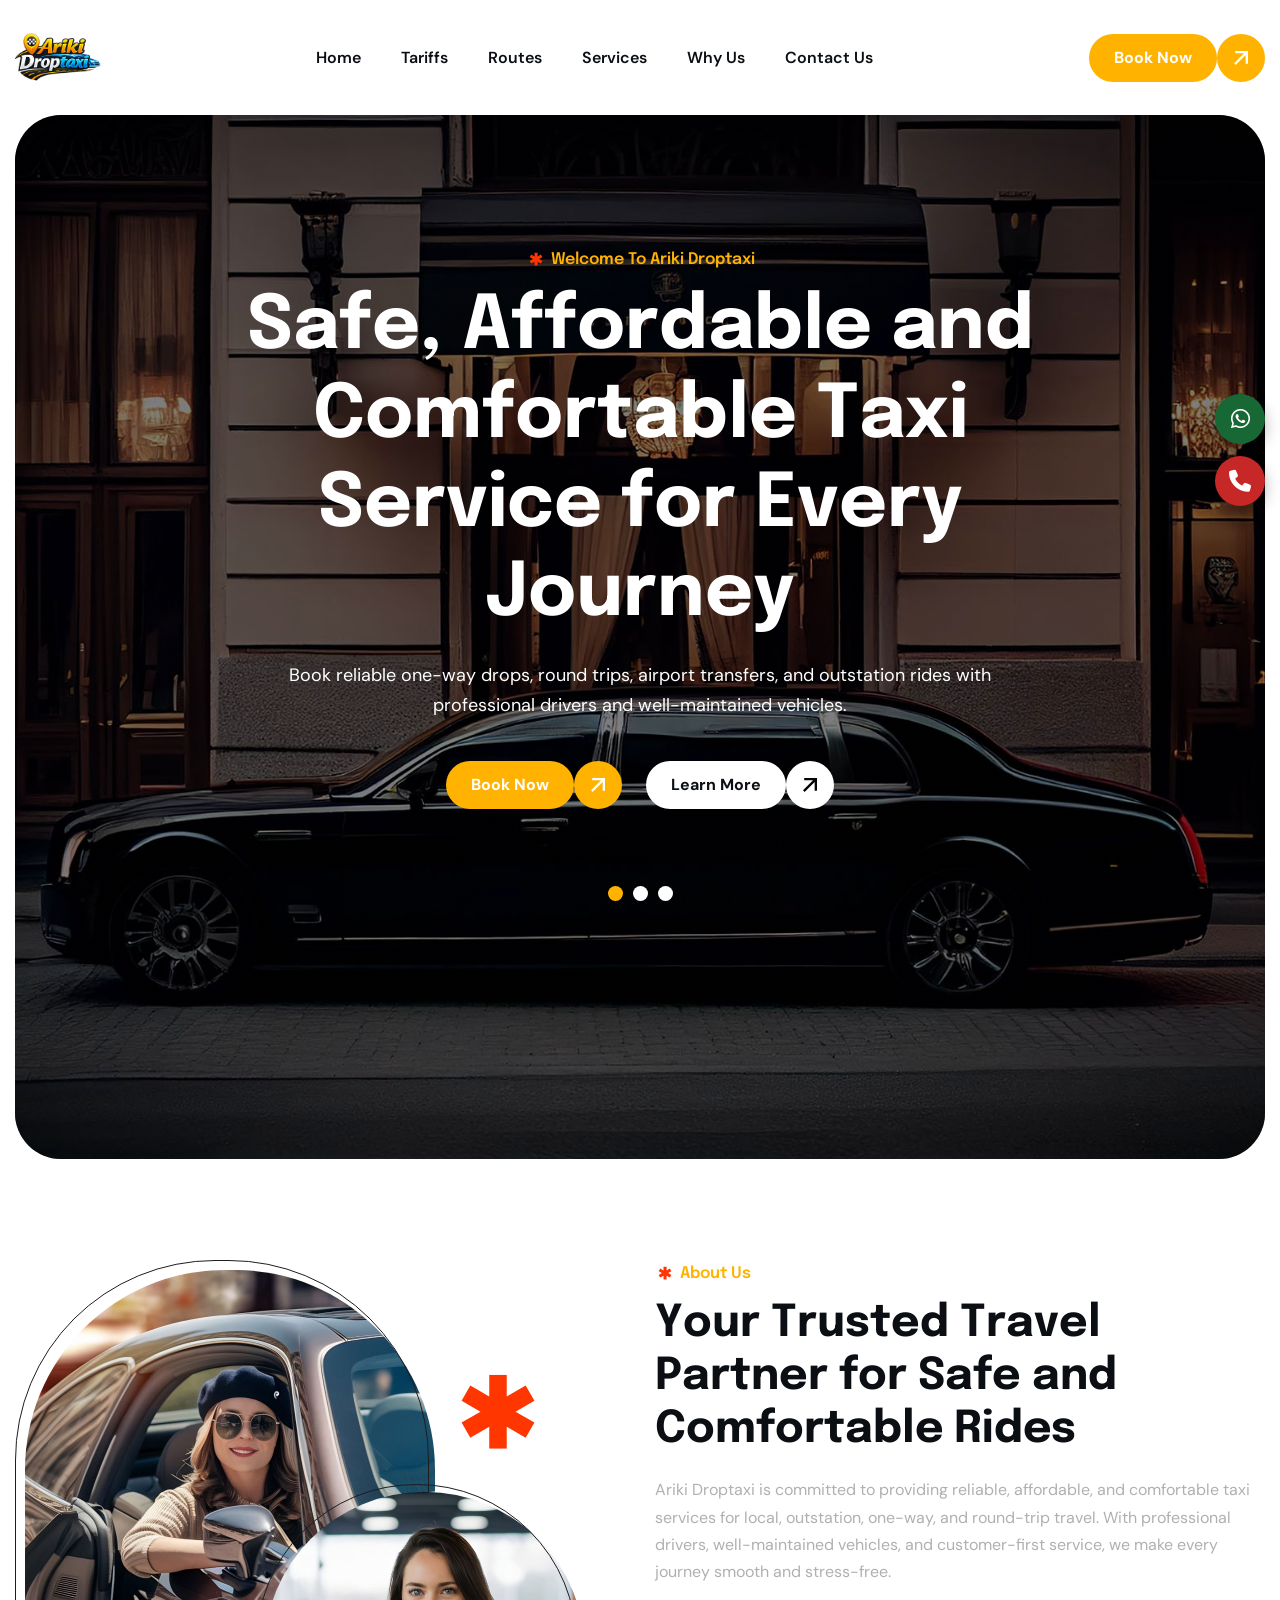
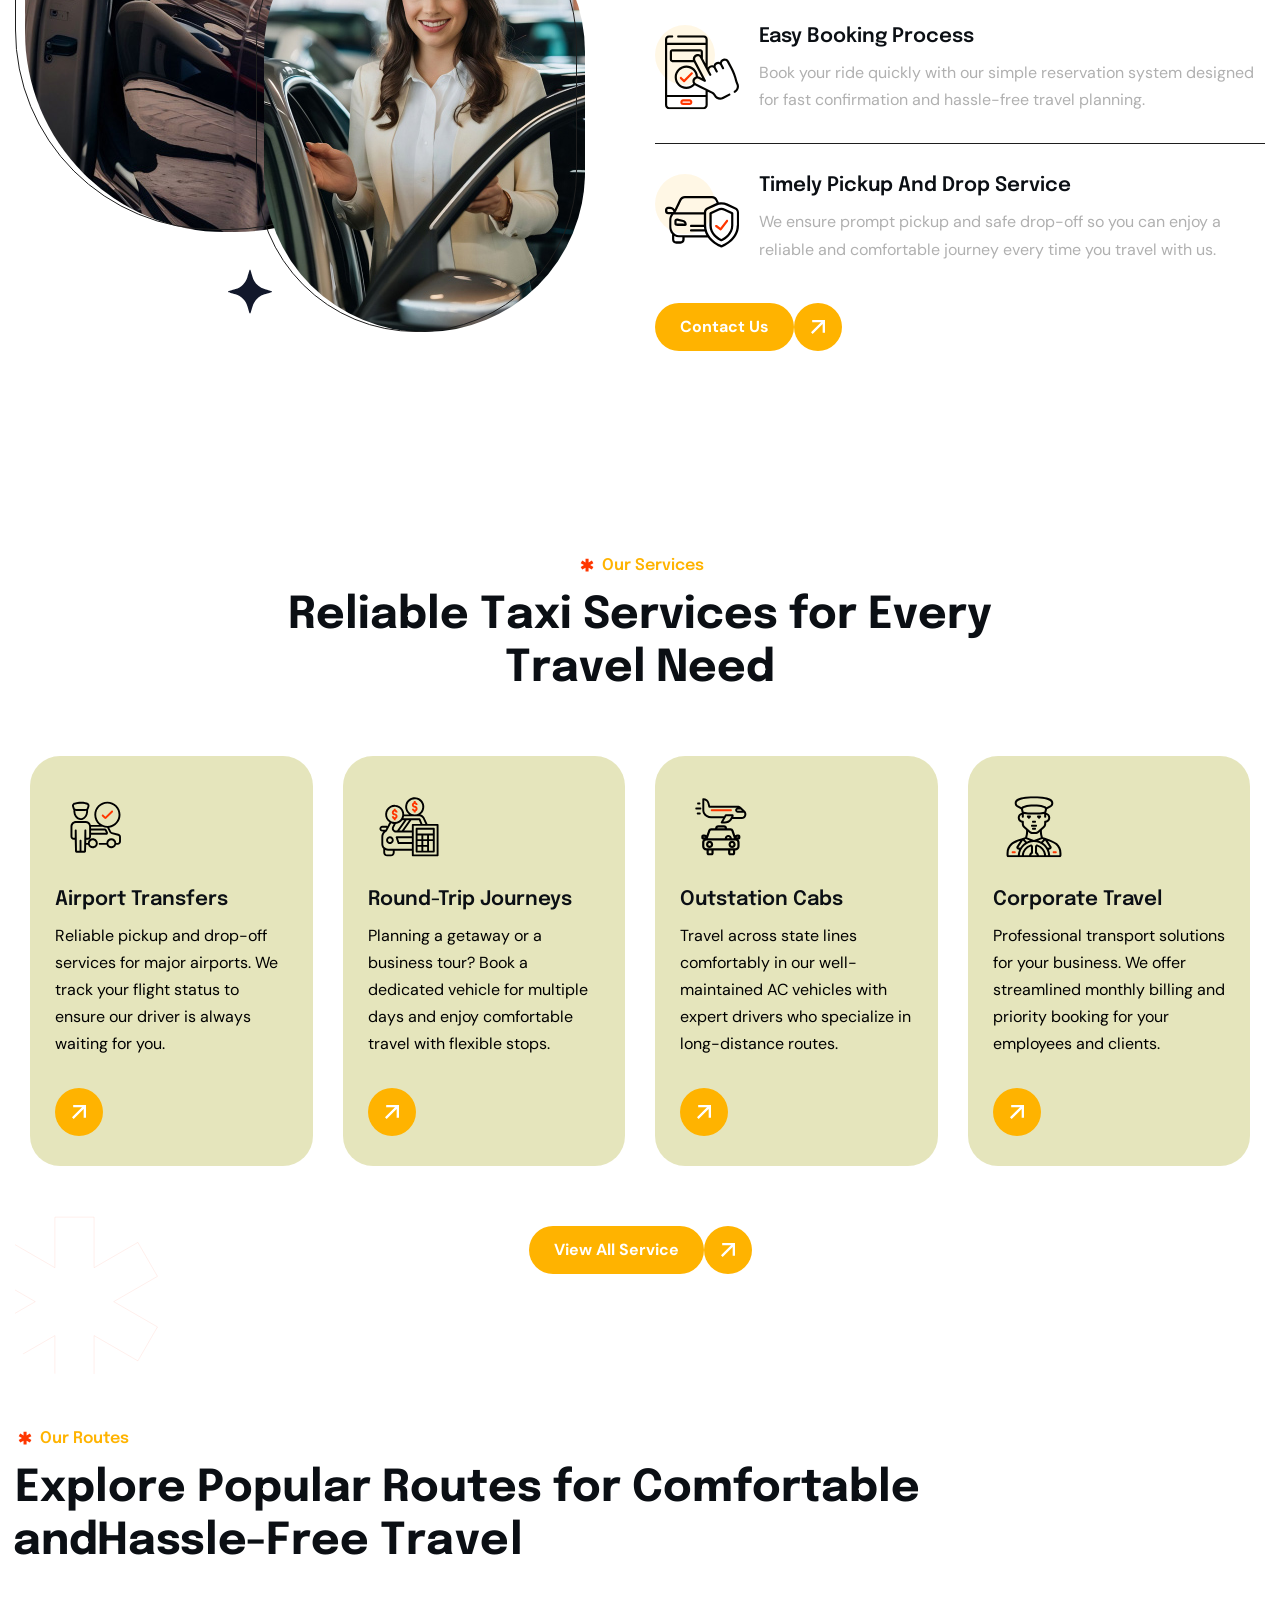
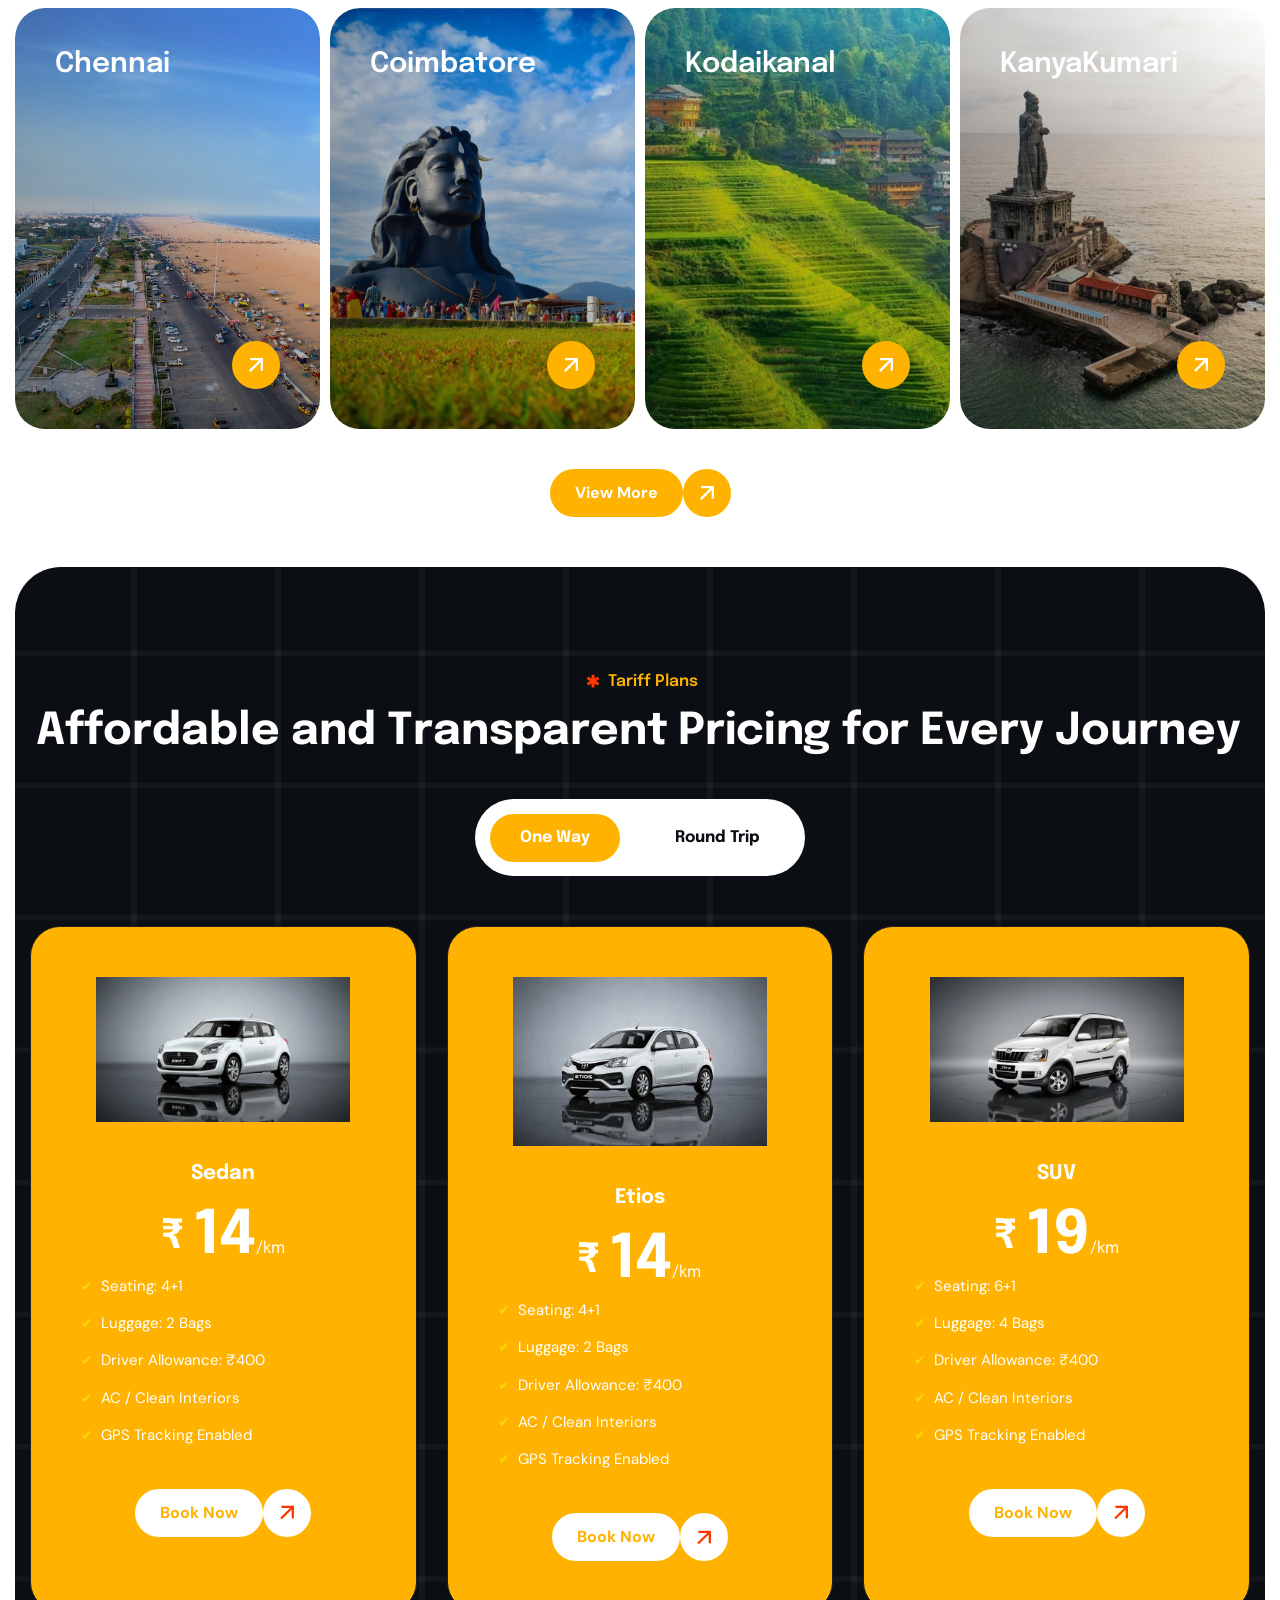
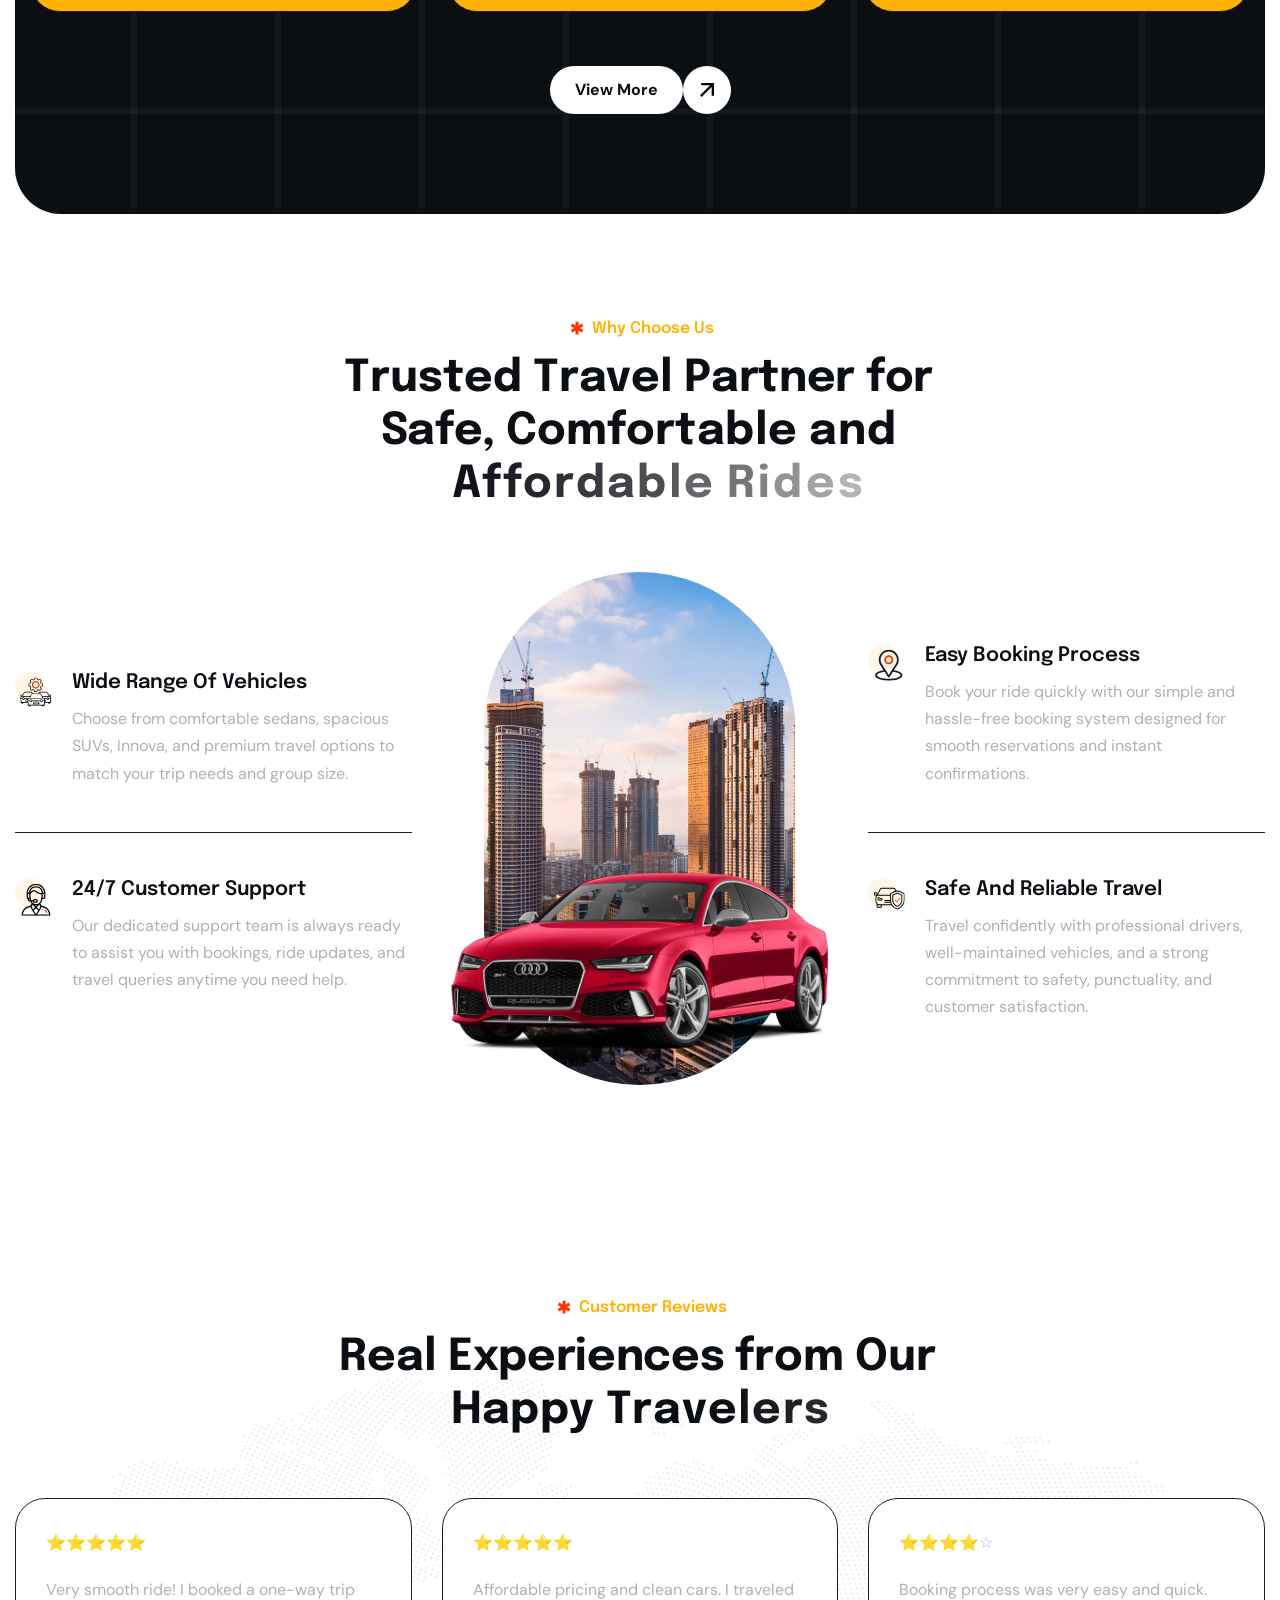
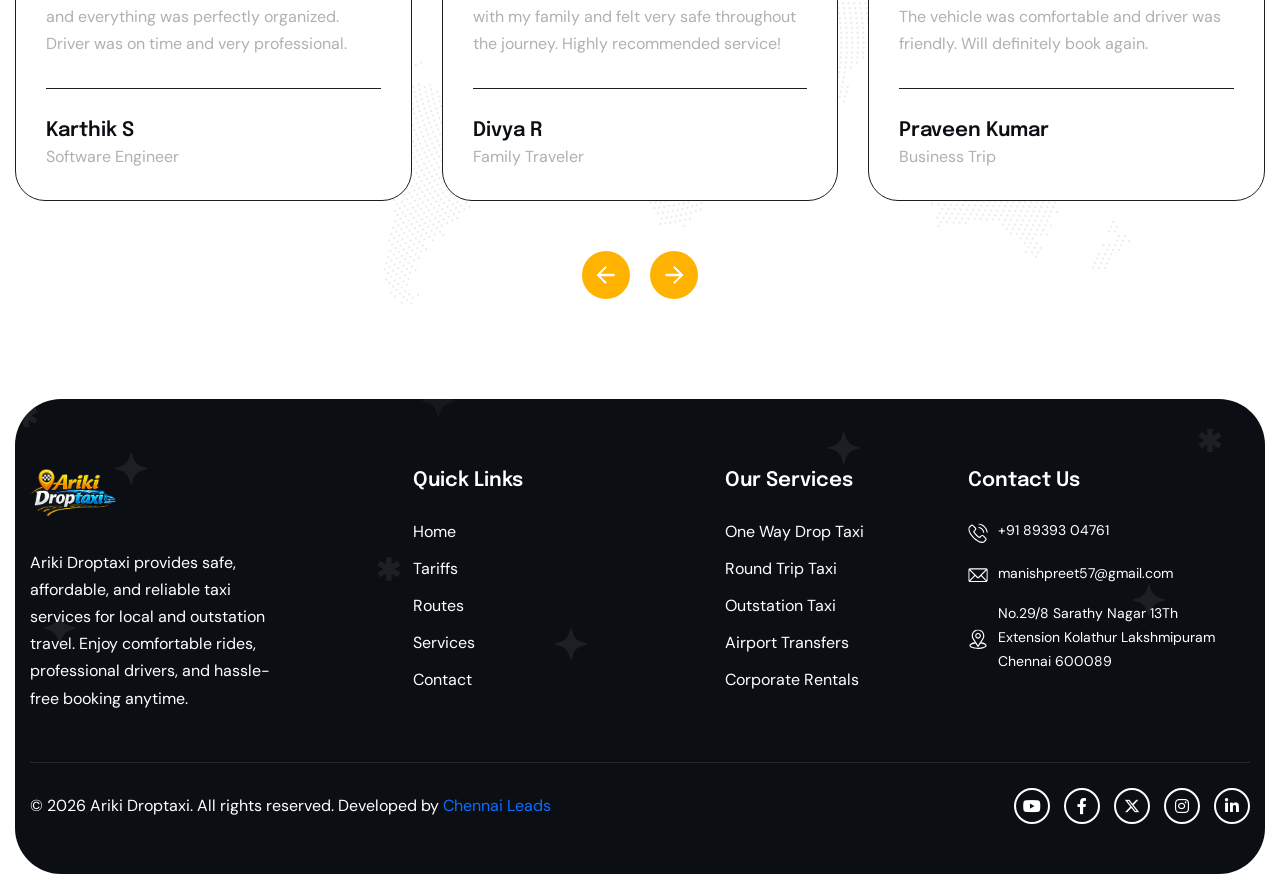
==== index.html @ 6820bc6b "first commit" ====
<!DOCTYPE html>
<html lang="zxx">

<!-- Mirrored from html.awaikenthemes.com/novaride/light/index-3.html by HTTrack Website Copier/3.x [XR&CO'2014], Thu, 09 Apr 2026 07:11:56 GMT -->
<head>
	<!-- Meta -->
	<meta charset="utf-8">
	<meta http-equiv="X-UA-Compatible" content="IE=edge">
	<meta name="viewport" content="width=device-width, initial-scale=1.0">
	<meta name="description" content="">
	<meta name="keywords" content="">
	<meta name="author" content="Ariki Droptaxi">
	<!-- Page Title -->
	<title>Ariki Droptaxi</title>
	<!-- Favicon Icon -->
	<!-- <link rel="shortcut icon" type="image/x-icon" href="images/favicon.png"> -->
	<!-- Google Fonts Css-->
	<link rel="preconnect" href="https://fonts.googleapis.com/">
    <link rel="preconnect" href="https://fonts.gstatic.com/" crossorigin>
    <link href="https://fonts.googleapis.com/css2?family=DM+Sans:ital,opsz,wght@0,9..40,100..1000;1,9..40,100..1000&amp;family=Epilogue:ital,wght@0,100..900;1,100..900&amp;display=swap" rel="stylesheet">
	<!-- Bootstrap Css -->
	<link href="css/bootstrap.min.css" rel="stylesheet" media="screen">
	<!-- SlickNav Css -->
	<link href="css/slicknav.min.css" rel="stylesheet">
	<!-- Swiper Css -->
	<link rel="stylesheet" href="css/swiper-bundle.min.css">
	<!-- Font Awesome Icon Css-->
	<link href="css/all.css" rel="stylesheet" media="screen">
	<!-- Animated Css -->
	<link href="css/animate.css" rel="stylesheet">
	<!-- Magnific Popup Core Css File -->
	<link rel="stylesheet" href="css/magnific-popup.css">
	<!-- Mouse Cursor Css File -->
	<link rel="stylesheet" href="css/mousecursor.css">
	<!-- Main Custom Css -->
	<link href="css/custom.css" rel="stylesheet" media="screen">
</head>
<style>
    .floating-contact {
  position: fixed;
  right: 15px;
  top: 50%;
  transform: translateY(-50%);
  z-index: 9999;

  display: flex;
  flex-direction: column;
  align-items: center;
  gap: 12px;
}

/* Buttons */
.contact-btn {
  width: 50px;
  height: 50px;
  border-radius: 50%;
  border: none;
  cursor: pointer;

  display: flex;
  align-items: center;
  justify-content: center;

  color: #fff;
  font-size: 22px;
  box-shadow: 0 6px 16px rgba(0,0,0,0.3);
}

.whatsapp { background: #176835; }
.call { background: #c62828; }

/* Floating Enquiry Box */
.enquiry-float {
  position: fixed;
  right: 20px;
  width: 260px;
  background: #fff;
  padding: 15px;
  border-radius: 10px;
  box-shadow: 0 10px 30px rgba(0,0,0,0.15);
  z-index: 9999;
    display: none;
}
/* Form */
.enquiry-float form h4 {
  margin-bottom: 10px;
  text-align: center;
}

.enquiry-float input,
.enquiry-float textarea {
  width: 100%;
  padding: 8px;
  margin-bottom: 8px;
  border: 1px solid #ccc;
  border-radius: 4px;
}

.enquiry-btn {
  width: 100%;
  background: #e63946;
  color: #fff;
  border: none;
  padding: 10px;
  border-radius: 5px;
  cursor: pointer;
  font-size: 15px;
}

.enquiry-btn:hover {
  background: #c92f3c;
}
    .car-features {
    list-style: none;
    padding: 0;
    margin: 0;
}

.car-features li {
    display: flex;
    align-items: center;
    color: #fff;
    font-size: 15px;
    margin-bottom: 10px;
    position: relative;
    padding-left: 20px;
}

/* Custom bullet */
.car-features li::before {
    content: "✔";
    position: absolute;
    left: 0;
    color: #FFD700; /* yellow tick */
    font-size: 14px;
}
</style>
<body>

    <!-- Preloader Start -->
	<!-- <div class="preloader">
		<div class="loading-container">
			<div class="loading"></div>
			<div id="loading-icon"><img src="images/loader.svg" alt=""></div>
		</div>
	</div> -->
	<!-- Preloader End -->
<div class="floating-contact">

  <!-- WhatsApp -->
  <a href="https://wa.me/918939304761" target="_blank" class="contact-btn whatsapp">
    <i class="fab fa-whatsapp"></i>
  </a>

  <!-- Call -->
  <a href="tel:+918939304761" class="contact-btn call">
    <i class="fas fa-phone"></i>
  </a>

</div>
    <!-- Header Start -->
	<header class="main-header">
		<div class="header-sticky">
			<nav class="navbar navbar-expand-lg">
				<div class="container">
					<!-- Logo Start -->
					<a class="navbar-brand" href="index.html">
						<img src="images/logo1.png" alt="Logo" style="height: 50px;">
					</a>
					<!-- Logo End -->

					<!-- Main Menu Start -->
					<div class="collapse navbar-collapse main-menu">
                        <div class="nav-menu-wrapper">
                            <ul class="navbar-nav mr-auto" id="menu">
                                <li class="nav-item "><a class="nav-link" href="index.html">Home</a>
                                  
                                </li>
                                                           
                               <li class="nav-item "><a class="nav-link" href="tarrif.html">Tariffs</a>
                                  
                                </li>   
                                <li class="nav-item "><a class="nav-link" href="routes.html">Routes</a>
                                  
                                </li>  
                                <li class="nav-item "><a class="nav-link" href="service.html">Services</a>
                                  
                                </li> 
                                <li class="nav-item "><a class="nav-link" href="why us.html">Why Us</a>
                                  
                                </li> 
                                <li class="nav-item"><a class="nav-link" href="contact.html">Contact Us</a></li>
                            </ul>
                        </div>
                        <!-- Let’s Start Button Start -->
                        <div class="header-btn d-inline-flex">
                            <a href="booknow.html" class="btn-default">Book Now</a>
                        </div>
                        <!-- Let’s Start Button End -->
					</div>
					<!-- Main Menu End -->
					<div class="navbar-toggle"></div>
				</div>
			</nav>
			<div class="responsive-menu"></div>
		</div>
	</header>
	<!-- Header End -->

    <!-- Hero Slider Section Start -->
<div class="hero hero-slider">
    <div class="hero-section bg-section hero-slider-layout">
        <div class="swiper">
            <div class="swiper-wrapper">

                <!-- Hero Slide Start -->
                <div class="swiper-slide">
                    <div class="hero-slide">
                        <div class="hero-slider-image">
                            <img src="images/hero-bg.jpg" alt="Ariki Droptaxi One Way Travel">
                        </div>

                        <div class="container">
                            <div class="row align-items-center">
                                <div class="col-lg-12">
                                    <div class="hero-content">
                                        <div class="section-title">
                                            <h3 class="wow fadeInUp">welcome to ariki droptaxi</h3>
                                            <h1 class="text-anime-style-3" data-cursor="-opaque">
                                                Safe, Affordable and Comfortable Taxi Service for Every Journey
                                            </h1>
                                            <p class="wow fadeInUp" data-wow-delay="0.25s">
                                                Book reliable one-way drops, round trips, airport transfers, and outstation rides with professional drivers and well-maintained vehicles.
                                            </p>
                                        </div>

                                        <div class="hero-content-body wow fadeInUp" data-wow-delay="0.5s">
                                            <a href="booknow.html" class="btn-default">book now</a>
                                            <a href="about.html" class="btn-default btn-highlighted">learn more</a>
                                        </div>
                                    </div>                 
                                </div>
                            </div>
                        </div>
                    </div>
                </div>
                <!-- Hero Slide End -->

                <!-- Hero Slide Start -->
                <div class="swiper-slide">
                    <div class="hero-slide">
                        <div class="hero-slider-image">
                            <img src="images/hero-bg-2.jpg" alt="Ariki Droptaxi Outstation Rides">
                        </div>

                        <div class="container">
                            <div class="row align-items-center">
                                <div class="col-lg-12">
                                    <div class="hero-content">
                                        <div class="section-title">
                                            <h3 class="wow fadeInUp">trusted travel partner</h3>
                                            <h1 class="text-anime-style-3" data-cursor="-opaque">
                                                Enjoy Hassle-Free Outstation and City Travel with Ariki Droptaxi
                                            </h1>
                                            <p class="wow fadeInUp" data-wow-delay="0.25s">
                                                Travel with confidence through transparent pricing, easy booking, punctual pickups, and dependable service tailored to your travel needs.
                                            </p>
                                        </div>

                                        <div class="hero-content-body wow fadeInUp" data-wow-delay="0.5s">
                                            <a href="booknow.html" class="btn-default">book your ride</a>
                                            <a href="contact.html" class="btn-default btn-highlighted">contact us</a>
                                        </div>
                                    </div>                 
                                </div>
                            </div>
                        </div>
                    </div>
                </div>
                <!-- Hero Slide End -->

                <!-- Hero Slide Start -->
                <div class="swiper-slide">
                    <div class="hero-slide">
                        <div class="hero-slider-image">
                            <img src="images/hero-bg-3.jpg" alt="Ariki Droptaxi Airport Taxi Service">
                        </div>

                        <div class="container">
                            <div class="row align-items-center">
                                <div class="col-lg-12">
                                    <div class="hero-content">
                                        <div class="section-title">
                                            <h3 class="wow fadeInUp">24/7 taxi booking</h3>
                                            <h1 class="text-anime-style-3" data-cursor="-opaque">
                                                Reliable Airport Transfers, One Way Drops and Round Trip Packages
                                            </h1>
                                            <p class="wow fadeInUp" data-wow-delay="0.25s">
                                                From solo rides to family travel, choose the right vehicle and experience smooth journeys with safety, comfort, and on-time service.
                                            </p>
                                        </div>

                                        <div class="hero-content-body wow fadeInUp" data-wow-delay="0.5s">
                                            <a href="routes.html" class="btn-default">view routes</a>
                                            <a href="tariff.html" class="btn-default btn-highlighted">check tariff</a>
                                        </div>
                                    </div>                 
                                </div>
                            </div>
                        </div>
                    </div>
                </div>
                <!-- Hero Slide End -->

            </div>
            <div class="hero-pagination"></div>
        </div>  
    </div>

    <!-- Booking Details Section Start -->
   
    <!-- Booking Details Section End -->
</div>
<!-- Hero Slider Section End -->

<!-- About Us Section Start -->
<div class="about-us">
    <div class="container">
        <div class="row align-items-center">
            <div class="col-lg-6">
                <!-- About Us Image Start -->
                <div class="about-image">
                    <!-- About Image Start -->
                    <div class="about-img-1">
                        <figure class="reveal">
                            <img src="images/about-img-1.jpg" alt="Ariki Droptaxi Service">
                        </figure>
                    </div>
                    <!-- About Image End -->

                    <!-- About Image Start -->
                    <div class="about-img-2">
                        <figure class="reveal">
                            <img src="images/about-img-2.jpg" alt="Comfortable Taxi Ride">
                        </figure>
                    </div>
                    <!-- About Image End -->
                </div>
                <!-- About Us Image End -->
            </div>

            <div class="col-lg-6">
                <!-- About Us Content Start -->
                <div class="about-content">
                    <!-- Section Title Start -->
                    <div class="section-title">
                        <h3 class="wow fadeInUp">about us</h3>
                        <h2 class="text-anime-style-3" data-cursor="-opaque">
                            Your Trusted Travel Partner for Safe and Comfortable Rides
                        </h2>
                        <p class="wow fadeInUp" data-wow-delay="0.25s">
                            Ariki Droptaxi is committed to providing reliable, affordable, and comfortable taxi services for local, outstation, one-way, and round-trip travel. With professional drivers, well-maintained vehicles, and customer-first service, we make every journey smooth and stress-free.
                        </p>
                    </div>
                    <!-- Section Title End -->

                    <!-- About Content Body Start -->
                    <div class="about-content-body">
                        <!-- About Trusted Booking Start -->
                        <div class="about-trusted-booking wow fadeInUp" data-wow-delay="0.5s">
                            <div class="icon-box">
                                <img src="images/icon-about-trusted-1.svg" alt="Easy Booking">
                            </div>
                            <div class="trusted-booking-content">
                                <h3>easy booking process</h3>
                                <p>Book your ride quickly with our simple reservation system designed for fast confirmation and hassle-free travel planning.</p>
                            </div>
                        </div>
                        <!-- About Trusted Booking End -->
                         
                        <!-- About Trusted Booking Start -->
                        <div class="about-trusted-booking wow fadeInUp" data-wow-delay="0.75s">
                            <div class="icon-box">
                                <img src="images/icon-about-trusted-2.svg" alt="Convenient Pickup">
                            </div>
                            <div class="trusted-booking-content">
                                <h3>timely pickup and drop service</h3>
                                <p>We ensure prompt pickup and safe drop-off so you can enjoy a reliable and comfortable journey every time you travel with us.</p>
                            </div>
                        </div>
                        <!-- About Trusted Booking End -->
                    </div>
                    <!-- About Content Body End -->

                    <!-- About Content Footer Start -->
                    <div class="about-content-footer wow fadeInUp" data-wow-delay="1s">
                        <a href="contact.html" class="btn-default">contact us</a>
                    </div>
                    <!-- About Content Footer End -->
                </div>
                <!-- About Us Content End -->
            </div>
        </div>
    </div>
</div>
<!-- About Us Section End -->

    <!-- Our Services Section Start -->
    <div class="our-services bg-section">
        <div class="container">
            <div class="row section-row">
                <div class="col-lg-12">
                    <!-- Section Title Start -->
                   <div class="section-title">
    <h3 class="wow fadeInUp">our services</h3>
    <h2 class="text-anime-style-3" data-cursor="-opaque">
        Reliable Taxi Services for Every Travel Need
    </h2>
</div>
                    <!-- Section Title End -->
                </div>
            </div>

            <div class="row">
                <div class="col-lg-3 col-md-6">
                    <!-- Service Item Start -->
                    <div class="service-item wow fadeInUp">
                        <div class="icon-box">
                            <img src="images/icon-service-1.svg" alt="">
                        </div>
                          <div class="service-content">
                            <h3>Airport Transfers</h3>
                            <p>Reliable pickup and drop-off services for major airports. We track your flight status to ensure our driver is always waiting for you.</p>
                        </div>
                        <div class="service-footer">
                            <a href="service.html" class="section-icon-btn"><img src="images/arrow-white.svg" alt=""></a>
                        </div>
                    </div>
                    <!-- Service Item End -->
                </div>

                <div class="col-lg-3 col-md-6">
                    <!-- Service Item Start -->
                    <div class="service-item wow fadeInUp" data-wow-delay="0.25s">
                        <div class="icon-box">
                            <img src="images/icon-service-2.svg" alt="">
                        </div>
                        <div class="service-content">
                            <h3>Round-Trip Journeys</h3>
                            <p>Planning a getaway or a business tour? Book a dedicated vehicle for multiple days and enjoy comfortable travel with flexible stops.</p>
                        </div>
                        <div class="service-footer">
                            <a href="service.html" class="section-icon-btn"><img src="images/arrow-white.svg" alt=""></a>
                        </div>
                    </div>
                    <!-- Service Item End -->
                </div>

                <div class="col-lg-3 col-md-6">
                    <!-- Service Item Start -->
                    <div class="service-item wow fadeInUp" data-wow-delay="0.5s">
                        <div class="icon-box">
                            <img src="images/icon-service-3.svg" alt="">
                        </div>
                       <div class="service-content">
                            <h3>Outstation Cabs
</h3>
                            <p>Travel across state lines comfortably in our well-maintained AC vehicles with expert drivers who specialize in long-distance routes.</p>
                        </div>
                        <div class="service-footer">
                            <a href="service.html" class="section-icon-btn"><img src="images/arrow-white.svg" alt=""></a>
                        </div>
                    </div>
                    <!-- Service Item End -->
                </div>

                <div class="col-lg-3 col-md-6">
                    <!-- Service Item Start -->
                    <div class="service-item wow fadeInUp" data-wow-delay="0.75s">
                        <div class="icon-box">
                            <img src="images/icon-service-4.svg" alt="">
                        </div>
                       <div class="service-content">
                            <h3>Corporate Travel</h3>
                            <p>Professional transport solutions for your business. We offer streamlined monthly billing and priority booking for your employees and clients.</p>
                        </div>
                        <div class="service-footer">
                            <a href="service.html" class="section-icon-btn"><img src="images/arrow-white.svg" alt=""></a>
                        </div>
                    </div>
                    <!-- Service Item End -->
                </div>

                <div class="col-lg-12">
                    <!-- Service Box Footer Start -->
                    <div class="services-box-footer wow fadeInUp" data-wow-delay="1s">
                        <!-- <p>Discover our range of car rental services designed to meet all your 
                            travel needs. From a diverse fleet of vehicles to flexible rental plans.</p> -->
                        <a href="service.html" class="btn-default">view all service</a>
                    </div>
                    <!-- Service Box Footer End -->
                </div>
            </div>
        </div>
    </div>
    <!-- Our Services Section End -->

 <!-- Luxury Collection Section Start -->
    <div class="luxury-collection">
        <div class="container">
            <div class="section-title">
                        <h3 class="wow fadeInUp">our routes</h3>
                        <h2 class="text-anime-style-3" data-cursor="-opaque">
                           Explore Popular Routes for Comfortable and
Hassle-Free Travel</h2>
                    </div>
            <div class="row ">
                <div class="col-lg-12">
                    <div class="luxury-collection-box">
                        <!-- Luxury Collection Item Start -->
                        <div class="luxury-collection-item wow fadeInUp">
                            <!-- Luxury Collection Image Start -->
                            <div class="luxury-collection-image" data-cursor-text="View">
                                <a href="#">
                                    <figure>
                                        <img src="images/chennai.webp" alt="">
                                    </figure>
                                </a>
                            </div>
                            <!-- Luxury Collection Image End -->

                            <!-- Luxury Collection Title Start -->
                            <div class="luxury-collection-title">
                                <h2>Chennai</h2>
                            </div>
                            <!-- Luxury Collection Title End -->
                            
                            <!-- Luxury Collection Btn Start -->
                            <div class="luxury-collection-btn">
                                <a href="booknow.html" class="section-icon-btn"><img src="images/arrow-white.svg" alt=""></a>
                            </div>
                            <!-- Luxury Collection Btn End -->
                        </div>
                        <!-- Luxury Collection Item End -->

                        <!-- Luxury Collection Item Start -->
                        <div class="luxury-collection-item wow fadeInUp" data-wow-delay="0.25s">
                            <!-- Luxury Collection Image Start -->
                            <div class="luxury-collection-image" data-cursor-text="View">
                                <a href="#">
                                    <figure>
                                        <img src="images/coimb.jpg" alt="">
                                    </figure>
                                </a>
                            </div>
                            <!-- Luxury Collection Image End -->

                            <!-- Luxury Collection Title Start -->
                            <div class="luxury-collection-title">
                                <h2>Coimbatore</h2>
                            </div>
                            <!-- Luxury Collection Title End -->
                            
                            <!-- Luxury Collection Footer Start -->
                            <div class="luxury-collection-btn">
                                <a href="booknow.html" class="section-icon-btn"><img src="images/arrow-white.svg" alt=""></a>
                            </div>
                            <!-- Luxury Collection Footer End -->
                        </div>
                        <!-- Luxury Collection Item End -->

                        <!-- Luxury Collection Item Start -->
                        <div class="luxury-collection-item wow fadeInUp" data-wow-delay="0.5s">
                            <!-- Luxury Collection Image Start -->
                            <div class="luxury-collection-image" data-cursor-text="View">
                                <a href="#">
                                    <figure>
                                        <img src="images/kodaikanal.jpg" alt="">
                                    </figure>
                                </a>
                            </div>
                            <!-- Luxury Collection Image End -->

                            <!-- Luxury Collection Title Start -->
                            <div class="luxury-collection-title">
                                <h2>kodaikanal</h2>
                            </div>
                            <!-- Luxury Collection Title End -->
                            
                            <!-- Luxury Collection Footer Start -->
                            <div class="luxury-collection-btn">
                                <a href="booknow.html" class="section-icon-btn"><img src="images/arrow-white.svg" alt=""></a>
                            </div>
                            <!-- Luxury Collection Footer End -->
                        </div>
                        <!-- Luxury Collection Item End -->

                        <!-- Luxury Collection Item Start -->
                        <div class="luxury-collection-item wow fadeInUp" data-wow-delay="0.75s">
                            <!-- Luxury Collection Image Start -->
                            <div class="luxury-collection-image" data-cursor-text="View">
                                <a href="#">
                                    <figure>
                                        <img src="images/kanya.jpg" alt="">
                                    </figure>
                                </a>
                            </div>
                            <!-- Luxury Collection Image End -->

                            <!-- Luxury Collection Title Start -->
                            <div class="luxury-collection-title">
                                <h2>kanyaKumari</h2>
                            </div>
                            <!-- Luxury Collection Title End -->
                            
                            <!-- Luxury Collection Footer Start -->
                            <div class="luxury-collection-btn">
                                <a href="booknow.html" class="section-icon-btn"><img src="images/arrow-white.svg" alt=""></a>
                            </div>
                            <!-- Luxury Collection Footer End -->
                        </div>
                        <!-- Luxury Collection Item End -->
                         <div class="col-lg-12">
                    <!-- Service Box Footer Start -->
                    <div class="services-box-footer wow fadeInUp" data-wow-delay="1s">
                        <!-- <p>Discover our range of car rental services designed to meet all your 
                            travel needs. From a diverse fleet of vehicles to flexible rental plans.</p> -->
                        <a href="routes.html" class="btn-default">view More</a>
                    </div>
                    <!-- Service Box Footer End -->
                </div>
                    </div>                    
                </div>
            </div>
        </div>
    </div>
    <!-- Luxury Collection Section End -->

    

   

   

    <!-- Intro Video Section Start -->
    <div class=" cta-box bg-section ">
      <div class="container">
        <div class="row">
            <div class="col-lg-12">
                <div class="section-title text-center">
                    <h3 class="wow fadeInUp">Tariff Plans</h3>
                    <h2 class="text-anime-style-3" data-cursor="-opaque" style="color: white;">
                        Affordable and Transparent Pricing for Every Journey
                    </h2>
                </div>
            </div>
        </div>

        <!-- Tab Navigation Start -->
        <div class="our-projects-nav wow fadeInUp" data-wow-delay="0.25s">
            <ul class="nav nav-tabs justify-content-center" id="myTab" role="tablist">
                <li class="nav-item" role="presentation">
                    <button class="nav-link active" id="oneway-tab" data-bs-toggle="tab" data-bs-target="#oneway" type="button" role="tab" aria-controls="oneway" aria-selected="true">
                        One Way
                    </button>
                </li>
                <li class="nav-item" role="presentation">
                    <button class="nav-link" id="roundtrip-tab" data-bs-toggle="tab" data-bs-target="#roundtrip" type="button" role="tab" aria-controls="roundtrip" aria-selected="false">
                        Round Trip
                    </button>
                </li>
            </ul>
        </div>
        <!-- Tab Navigation End -->

        <!-- Tab Content Start -->
        <div class="tab-content" id="myTabContent">

            <!-- One Way Tab Start -->
            <div class="tab-pane fade show active" id="oneway" role="tabpanel" aria-labelledby="oneway-tab">
                <div class="row">

                    <div class="col-lg-4 col-md-6 mb-4">
                        <div class="pricing-item highlighted-box wow fadeInUp">
                            <div class="pricing-item-image">
                                <img src="images/tar1.webp" alt="Sedan">
                            </div>

                            <div class="pricing-item-content">
                                <h3>Sedan</h3>
                                <h2><sup>₹ </sup>14<sub>/km</sub></h2>
                                <ul class="car-features wow fadeInUp" data-wow-delay="0.6s">
                                    <li>Seating: 4+1</li>
                                    <li>Luggage: 2 Bags</li>
                                    <li>Driver Allowance: ₹400</li>
                                    <li>AC / Clean Interiors</li>
                                    <li>GPS Tracking Enabled</li>
                                </ul>
                            </div>

                            <div class="pricing-item-btn">
                                <a href="booknow.html" class="btn-default btn-highlighted">Book Now</a>
                            </div>
                        </div>
                    </div>

                    <div class="col-lg-4 col-md-6 mb-4">
                        <div class="pricing-item highlighted-box wow fadeInUp">
                            <div class="pricing-item-image">
                                <img src="images/tar2.png" alt="Etios">
                            </div>

                            <div class="pricing-item-content">
                                <h3>Etios</h3>
                                <h2><sup>₹ </sup>14<sub>/km</sub></h2>
                                <ul class="car-features wow fadeInUp" data-wow-delay="0.6s">
                                    <li>Seating: 4+1</li>
                                    <li>Luggage: 2 Bags</li>
                                    <li>Driver Allowance: ₹400</li>
                                    <li>AC / Clean Interiors</li>
                                    <li>GPS Tracking Enabled</li>
                                </ul>
                            </div>

                            <div class="pricing-item-btn">
                                <a href="booknow.html" class="btn-default btn-highlighted">Book Now</a>
                            </div>
                        </div>
                    </div>

                    <div class="col-lg-4 col-md-6 mb-4">
                        <div class="pricing-item highlighted-box wow fadeInUp">
                            <div class="pricing-item-image">
                                <img src="images/tar3.webp" alt="SUV">
                            </div>

                            <div class="pricing-item-content">
                                <h3>SUV</h3>
                                <h2><sup>₹ </sup>19<sub>/km</sub></h2>
                                <ul class="car-features wow fadeInUp" data-wow-delay="0.6s">
                                    <li>Seating: 6+1</li>
                                    <li>Luggage: 4 Bags</li>
                                    <li>Driver Allowance: ₹400</li>
                                    <li>AC / Clean Interiors</li>
                                    <li>GPS Tracking Enabled</li>
                                </ul>
                            </div>

                            <div class="pricing-item-btn">
                                <a href="booknow.html" class="btn-default btn-highlighted">Book Now</a>
                            </div>
                        </div>
                    </div>

                    <!-- <div class="col-lg-4 col-md-6 mb-4">
                        <div class="pricing-item highlighted-box wow fadeInUp">
                            <div class="pricing-item-image">
                                <img src="images/tar4.png" alt="Innova">
                            </div>

                            <div class="pricing-item-content">
                                <h3>Innova</h3>
                                <h2><sup>₹ </sup>19<sub>/km</sub></h2>
                                <ul class="car-features wow fadeInUp" data-wow-delay="0.6s">
                                    <li>Seating: 6+1</li>
                                    <li>Luggage: 4 Bags</li>
                                    <li>Driver Allowance: ₹400</li>
                                    <li>AC / Clean Interiors</li>
                                    <li>GPS Tracking Enabled</li>
                                </ul>
                            </div>

                            <div class="pricing-item-btn">
                                <a href="booknow.html" class="btn-default btn-highlighted">Book Now</a>
                            </div>
                        </div>
                    </div>

                    <div class="col-lg-4 col-md-6 mb-4">
                        <div class="pricing-item highlighted-box wow fadeInUp">
                            <div class="pricing-item-image">
                                <img src="images/tar5.webp" alt="Innova Crysta">
                            </div>

                            <div class="pricing-item-content">
                                <h3>Innova Crysta</h3>
                                <h2><sup>₹ </sup>22<sub>/km</sub></h2>
                                <ul class="car-features wow fadeInUp" data-wow-delay="0.6s">
                                    <li>Seating: 7+1</li>
                                    <li>Luggage: 4 Bags</li>
                                    <li>Driver Allowance: ₹400</li>
                                    <li>AC / Clean Interiors</li>
                                    <li>GPS Tracking Enabled</li>
                                </ul>
                            </div>

                            <div class="pricing-item-btn">
                                <a href="booknow.html" class="btn-default btn-highlighted">Book Now</a>
                            </div>
                        </div>
                    </div> -->

                </div>
            </div>
            <!-- One Way Tab End -->

            <!-- Round Trip Tab Start -->
            <div class="tab-pane fade" id="roundtrip" role="tabpanel" aria-labelledby="roundtrip-tab">
                <div class="row">

                    <div class="col-lg-4 col-md-6 mb-4">
                        <div class="pricing-item highlighted-box wow fadeInUp">
                            <div class="pricing-item-image">
                                <img src="images/tar1.webp" alt="Sedan">
                            </div>

                            <div class="pricing-item-content">
                                <h3>Sedan</h3>
                                <h2><sup>₹ </sup>13<sub>/km</sub></h2>
                                <ul class="car-features wow fadeInUp" data-wow-delay="0.6s">
                                    <li>Seating: 4+1</li>
                                    <li>Luggage: 2 Bags</li>
                                    <li>Driver Allowance: ₹400</li>
                                    <li>AC / Clean Interiors</li>
                                    <li>GPS Tracking Enabled</li>
                                </ul>
                            </div>

                            <div class="pricing-item-btn">
                                <a href="booknow.html" class="btn-default btn-highlighted">
                                    Book Now</a>
                            </div>
                        </div>
                    </div>

                    <div class="col-lg-4 col-md-6 mb-4">
                        <div class="pricing-item highlighted-box wow fadeInUp">
                            <div class="pricing-item-image">
                                <img src="images/tar2.png" alt="Etios">
                            </div>

                            <div class="pricing-item-content">
                                <h3>Etios</h3>
                                <h2><sup>₹ </sup>13<sub>/km</sub></h2>
                                <ul class="car-features wow fadeInUp" data-wow-delay="0.6s">
                                    <li>Seating: 4+1</li>
                                    <li>Luggage: 2 Bags</li>
                                    <li>Driver Allowance: ₹400</li>
                                    <li>AC / Clean Interiors</li>
                                    <li>GPS Tracking Enabled</li>
                                </ul>
                            </div>

                            <div class="pricing-item-btn">
                                <a href="booknow.html" class="btn-default btn-highlighted">Book Now</a>
                            </div>
                        </div>
                    </div>

                    <div class="col-lg-4 col-md-6 mb-4">
                        <div class="pricing-item highlighted-box wow fadeInUp">
                            <div class="pricing-item-image">
                                <img src="images/tar3.webp" alt="SUV">
                            </div>

                            <div class="pricing-item-content">
                                <h3>SUV</h3>
                                <h2><sup>₹ </sup>18<sub>/km</sub></h2>
                                <ul class="car-features wow fadeInUp" data-wow-delay="0.6s">
                                    <li>Seating: 6+1</li>
                                    <li>Luggage: 4 Bags</li>
                                    <li>Driver Allowance: ₹400</li>
                                    <li>AC / Clean Interiors</li>
                                    <li>GPS Tracking Enabled</li>
                                </ul>
                            </div>

                            <div class="pricing-item-btn">
                                <a href="booknow.html" class="btn-default btn-highlighted">Book Now</a>
                            </div>
                        </div>
                    </div>

                    <!-- <div class="col-lg-4 col-md-6 mb-4">
                        <div class="pricing-item highlighted-box wow fadeInUp">
                            <div class="pricing-item-image">
                                <img src="images/tar4.png" alt="Innova">
                            </div>

                            <div class="pricing-item-content">
                                <h3>Innova</h3>
                                <h2><sup>₹ </sup>18<sub>/km</sub></h2>
                                <ul class="car-features wow fadeInUp" data-wow-delay="0.6s">
                                    <li>Seating: 6+1</li>
                                    <li>Luggage: 4 Bags</li>
                                    <li>Driver Allowance: ₹400</li>
                                    <li>AC / Clean Interiors</li>
                                    <li>GPS Tracking Enabled</li>
                                </ul>
                            </div>

                            <div class="pricing-item-btn">
                                <a href="booknow.html" class="btn-default btn-highlighted">Book Now</a>
                            </div>
                        </div>
                    </div>

                    <div class="col-lg-4 col-md-6 mb-4">
                        <div class="pricing-item highlighted-box wow fadeInUp">
                            <div class="pricing-item-image">
                                <img src="images/tar5.webp" alt="Innova Crysta">
                            </div>

                            <div class="pricing-item-content">
                                <h3>Innova Crysta</h3>
                                <h2><sup>₹ </sup>21<sub>/km</sub></h2>
                                <ul class="car-features wow fadeInUp" data-wow-delay="0.6s">
                                    <li>Seating: 7+1</li>
                                    <li>Luggage: 4 Bags</li>
                                    <li>Driver Allowance: ₹400</li>
                                    <li>AC / Clean Interiors</li>
                                    <li>GPS Tracking Enabled</li>
                                </ul>
                            </div>

                            <div class="pricing-item-btn">
                                <a href="booknow.html" class="btn-default btn-highlighted">Book Now</a>
                            </div>
                        </div>
                    </div> -->

                </div>
            </div>
            <!-- Round Trip Tab End -->
 <div class="pricing-item-btn">
                                <a href="tarrif.html" class="btn-default btn-highlighted">View More</a>
                            </div>
        </div>
        <!-- Tab Content End -->
    </div>
    </div>
    <!-- Intro Video Section End -->

<!-- Why Choose Us Section Start -->
<div class="why-choose-us">
    <div class="container">
        <div class="row section-row">
            <div class="col-lg-12">
                <!-- Section Title Start -->
                <div class="section-title">
                    <h3 class="wow fadeInUp">why choose us</h3>
                    <h2 class="text-anime-style-3" data-cursor="-opaque">
                        Trusted Travel Partner for Safe, Comfortable and Affordable Rides
                    </h2>
                </div>
                <!-- Section Title End -->
            </div>
        </div>

        <div class="row align-items-center">
            <div class="col-lg-4 col-md-6 order-lg-1 order-md-1 order-1">
                <!-- Why Choose Item Start -->
                <div class="why-choose-item wow fadeInUp">
                    <div class="icon-box">
                        <img src="images/icon-why-choose-1.svg" alt="Wide Range of Vehicles">
                    </div>
                    <div class="why-choose-content">
                        <h3>wide range of vehicles</h3>
                        <p>Choose from comfortable sedans, spacious SUVs, Innova, and premium travel options to match your trip needs and group size.</p>
                    </div>
                </div>
                <!-- Why Choose Item End -->

                <!-- Why Choose Item Start -->
                <div class="why-choose-item wow fadeInUp" data-wow-delay="0.25s">
                    <div class="icon-box">
                        <img src="images/icon-why-choose-2.svg" alt="24/7 Customer Support">
                    </div>
                    <div class="why-choose-content">
                        <h3>24/7 customer support</h3>
                        <p>Our dedicated support team is always ready to assist you with bookings, ride updates, and travel queries anytime you need help.</p>
                    </div>
                </div>
                <!-- Why Choose Item End -->
            </div>

            <div class="col-lg-4 col-md-12 order-lg-2 order-md-3 order-2">
                <div class="why-choose-image">
                    <figure class="reveal">
                        <img src="images/why-choose-img.jpg" alt="Why Choose Ariki Droptaxi">
                    </figure>
                </div>
            </div>

            <div class="col-lg-4 col-md-6 order-lg-3 order-md-2 order-3">
                <!-- Why Choose Item Start -->
                <div class="why-choose-item wow fadeInUp">
                    <div class="icon-box">
                        <img src="images/icon-why-choose-3.svg" alt="Easy Booking Process">
                    </div>
                    <div class="why-choose-content">
                        <h3>easy booking process</h3>
                        <p>Book your ride quickly with our simple and hassle-free booking system designed for smooth reservations and instant confirmations.</p>
                    </div>
                </div>
                <!-- Why Choose Item End -->

                <!-- Why Choose Item Start -->
                <div class="why-choose-item wow fadeInUp" data-wow-delay="0.25s">
                    <div class="icon-box">
                        <img src="images/icon-why-choose-4.svg" alt="Safe and Reliable Travel">
                    </div>
                    <div class="why-choose-content">
                        <h3>safe and reliable travel</h3>
                        <p>Travel confidently with professional drivers, well-maintained vehicles, and a strong commitment to safety, punctuality, and customer satisfaction.</p>
                    </div>
                </div>
                <!-- Why Choose Item End -->
            </div>
        </div>
    </div>
</div>
<!-- Why Choose Us Section End -->

  

  <!-- Our Testimonial Start -->
<div class="our-testimonial">
    <div class="container">
        <div class="row section-row">
            <div class="col-lg-12">
                <!-- Section Title Start -->
                <div class="section-title">
                    <h3 class="wow fadeInUp">customer reviews</h3>
                    <h2 class="text-anime-style-3" data-cursor="-opaque">
                        Real Experiences from Our Happy Travelers
                    </h2>
                </div>
                <!-- Section Title End -->
            </div>
        </div>

        <div class="row">
            <div class="col-lg-12">
                <!-- Testimonial Slider Start -->
                <div class="testimonial-slider">
                    <div class="swiper">
                        <div class="swiper-wrapper" data-cursor-text="Drag">

                            <!-- Testimonial 1 -->
                            <div class="swiper-slide">
                                <div class="testimonial-item">
                                    <div class="testimonial-header">
                                        <div class="testimonial-rating">
                                            ⭐⭐⭐⭐⭐
                                        </div>
                                        <div class="testimonial-content">
                                            <p>Very smooth ride! I booked a one-way trip and everything was perfectly organized. Driver was on time and very professional.</p>
                                        </div>
                                    </div>
                                    <div class="testimonial-body">
                                        <div class="author-content">
                                            <h3>Karthik S</h3>
                                            <p>Software Engineer</p>
                                        </div>
                                    </div>
                                </div>
                            </div>

                            <!-- Testimonial 2 -->
                            <div class="swiper-slide">
                                <div class="testimonial-item">
                                    <div class="testimonial-header">
                                        <div class="testimonial-rating">
                                            ⭐⭐⭐⭐⭐
                                        </div>
                                        <div class="testimonial-content">
                                            <p>Affordable pricing and clean cars. I traveled with my family and felt very safe throughout the journey. Highly recommended service!</p>
                                        </div>
                                    </div>
                                    <div class="testimonial-body">
                                        <div class="author-content">
                                            <h3>Divya R</h3>
                                            <p>Family Traveler</p>
                                        </div>
                                    </div>
                                </div>
                            </div>

                            <!-- Testimonial 3 -->
                            <div class="swiper-slide">
                                <div class="testimonial-item">
                                    <div class="testimonial-header">
                                        <div class="testimonial-rating">
                                            ⭐⭐⭐⭐☆
                                        </div>
                                        <div class="testimonial-content">
                                            <p>Booking process was very easy and quick. The vehicle was comfortable and driver was friendly. Will definitely book again.</p>
                                        </div>
                                    </div>
                                    <div class="testimonial-body">
                                        <div class="author-content">
                                            <h3>Praveen Kumar</h3>
                                            <p>Business Trip</p>
                                        </div>
                                    </div>
                                </div>
                            </div>

                            <!-- Testimonial 4 -->
                            <div class="swiper-slide">
                                <div class="testimonial-item">
                                    <div class="testimonial-header">
                                        <div class="testimonial-rating">
                                            ⭐⭐⭐⭐⭐
                                        </div>
                                        <div class="testimonial-content">
                                            <p>Excellent service and timely pickup. I used their airport drop service and everything was smooth and stress-free.</p>
                                        </div>
                                    </div>
                                    <div class="testimonial-body">
                                        <div class="author-content">
                                            <h3>Meena Lakshmi</h3>
                                            <p>Frequent Traveler</p>
                                        </div>
                                    </div>
                                </div>
                            </div>

                        </div>

                        <!-- Navigation Buttons -->
                        <div class="testimonial-btn">
                            <div class="testimonial-button-prev"></div>
                            <div class="testimonial-button-next"></div>
                        </div>

                    </div>
                </div>
                <!-- Testimonial Slider End -->
            </div>
        </div>
    </div>
</div>
<!-- Our Testimonial End -->
     
  
  

    <!-- Footer Start -->
    <footer class="main-footer bg-section">
        <div class="container">
            <div class="row">
                <div class="col-lg-3">
                    <!-- About Footer Start -->
                     <div class="about-footer">
                        <!-- Footer Logo Start -->
                        <div class="footer-logo">
                            <img src="images/logo1.png" style="height: 50px;" alt="">
                        </div>
                        <!-- Footer Logo End -->

                        <!-- About Footer Content Start -->
                         <div class="about-footer-content">
                            <p>Ariki Droptaxi provides safe, affordable, and reliable taxi services for local and outstation travel. Enjoy comfortable rides, professional drivers, and hassle-free booking anytime. </p>
                         </div>
                        <!-- About Footer Content End -->
                     </div>
                    <!-- About Footer End -->
                </div>

                <div class="col-lg-3 col-md-4">
                    <!-- Footer Quick Links Start -->
                    <div class="footer-links footer-quick-links">
                        <h3>Quick Links</h3>
                        <ul>                            
                            <li><a href="index.html">Home</a></li>
                            <li><a href="tarrif.html">Tariffs</a></li>
                            <li><a href="routes.html">Routes</a></li>
                            <li><a href="service.html">Services</a></li>
                            <li><a href="contact.html">Contact</a></li>
                        </ul>
                    </div>
                    <!-- Footer Quick Links End -->
                </div>

                <div class="col-lg-3 col-md-4">
                    <!-- Footer Menu Start -->
                    <div class="footer-links footer-menu">
                        <h3> Our Services</h3>
                        <ul>                            
                            <li><a href="service.html">One Way Drop Taxi</a></li>
                            <li><a href="service.html">Round Trip Taxi</a></li>
                            <li><a href="service.html">Outstation Taxi</a></li>
                            <li><a href="service.html">Airport Transfers</a></li>
                            <li><a href="service.html">Corporate Rentals</a></li>
                        </ul>
                    </div>
                    <!-- Footer Menu End -->
                </div>

                <div class="col-lg-3 col-md-4">
                    <!-- Footer Newsletter Start -->
                    <div class="footer-newsletter">
                        <h3>Contact Us</h3>
                        <!-- Footer Newsletter Form Start -->
                        <!-- <div class="footer-newsletter-form">
                            <form id="newslettersForm" action="#" method="POST">
                                <div class="form-group">
                                    <input type="email" name="email" class="form-control"  id="mail" placeholder="Email ..." required>
                                    <button type="submit" class="section-icon-btn"><img src="images/arrow-white.svg" alt=""></button>
                                </div>
                            </form>
                        </div> -->
                        <!-- Footer Newsletter Form End -->
                         <div class="contact-info" style="display: flex; gap: 10px; align-items: center;
margin-top: 15px;">
    <div class="icon-box">
        <img src="images/icon-phone.svg" alt="" style="width: 20px;">
    </div>

    <div class="contact-info-content">
       <a href="tel:+918939304761	"> <p style="margin: 0;
    font-size: 14px;">+91 89393 04761	</p></a>
    </div>
    
</div>
<div class="contact-info" style="display: flex; gap: 10px; align-items: center; margin-top: 15px;
">
    <div class="icon-box">
        <img src="images/icon-mail.svg" alt="" style="width: 20px;">
    </div>

    <div class="contact-info-content">
       <a href="mailto:manishpreet57@gmail.com	"> <p style="margin: 0;
    font-size: 14px;">	manishpreet57@gmail.com	</p></a>
    </div>
    
</div>
<div class="contact-info" style="display: flex; gap: 10px; align-items: center; margin-top: 15px;
">
    <div class="icon-box">
        <img src="images/icon-location.svg" alt="" style="width: 20px;">
    </div>

    <div class="contact-info-content">
       <a href="#	"> <p style="margin: 0;
    font-size: 14px;">	No.29/8 Sarathy Nagar 13Th Extension Kolathur Lakshmipuram Chennai 600089	</p></a>
    </div>
    
</div>
                    </div>
                    <!-- Footer Newsletter End -->
                </div>
            </div>

            <!-- Footer Copyright Section Start -->
            <div class="footer-copyright">
                <div class="row align-items-center">
                    <div class="col-lg-6 col-md-7">
                        <!-- Footer Copyright Start -->
                      <div class="footer-copyright-text">
    <p>
        © <span id="year"></span> Ariki Droptaxi. All rights reserved. 
        Developed by <a href="https://chennaileads.com" target="_blank">Chennai Leads</a>
    </p>
</div>

<script>
    document.getElementById("year").textContent = new Date().getFullYear();
</script>
                        <!-- Footer Copyright End -->
                    </div>

                    <div class="col-lg-6 col-md-5">
                        <!-- Footer Social Link Start -->
                        <div class="footer-social-links">
                            <ul>
                                <li><a href="#"><i class="fa-brands fa-youtube"></i></a></li>
                                <li><a href="#"><i class="fa-brands fa-facebook-f"></i></a></li>
                                <li><a href="#"><i class="fa-brands fa-x-twitter"></i></a></li>
                                <li><a href="#"><i class="fa-brands fa-instagram"></i></a></li>
                                <li><a href="#"><i class="fa-brands fa-linkedin-in"></i></a></li>
                            </ul>
                        </div>
                        <!-- Footer Social Link End -->
                    </div>
                </div>
            </div>
            <!-- Footer Copyright Section End -->
        </div>
    </footer>
    <!-- Footer End -->
<script src="assets/js/script.js"></script>
    <script>
  const toggleBtn = document.getElementById("callToggle");
  const enquiryBox = document.getElementById("enquiryBox");

  toggleBtn.addEventListener("click", () => {
    enquiryBox.style.display =
      enquiryBox.style.display === "block" ? "none" : "block";
  });

  document.addEventListener("click", (e) => {
    if (!e.target.closest(".floating-contact")) {
      enquiryBox.style.display = "none";
    }
  });
  toggleBtn.addEventListener("click", () => {
  enquiryBox.classList.toggle("show");
});
</script>

    <!-- Jquery Library File -->
    <script src="js/jquery-3.7.1.min.js"></script>
    <!-- Jquery Ui Js File -->
    <script src="js/jquery-ui.js"></script>
    <!-- Bootstrap js file -->
    <script src="js/bootstrap.min.js"></script>
    <!-- Validator js file -->
    <script src="js/validator.min.js"></script>
    <!-- SlickNav js file -->
    <script src="js/jquery.slicknav.js"></script>
    <!-- Swiper js file -->
    <script src="js/swiper-bundle.min.js"></script>
    <!-- Counter js file -->
    <script src="js/jquery.waypoints.min.js"></script>
    <script src="js/jquery.counterup.min.js"></script>
    <!-- Magnific js file -->
    <script src="js/jquery.magnific-popup.min.js"></script>
    <!-- SmoothScroll -->
    <script src="js/SmoothScroll.js"></script>
    <!-- Parallax js -->
    <script src="js/parallaxie.js"></script>
    <!-- MagicCursor js file -->
    <script src="js/gsap.min.js"></script>
    <script src="js/magiccursor.js"></script>
    <!-- Text Effect js file -->
    <script src="js/SplitText.js"></script>
    <script src="js/ScrollTrigger.min.js"></script>
    <!-- YTPlayer js File -->
    <script src="js/jquery.mb.YTPlayer.min.js"></script>
    <!-- Wow js file -->
    <script src="js/wow.js"></script>
    <!-- Main Custom js file -->
    <script src="js/function.js"></script>
	<script src="../../../demo.awaikenthemes.com/assets/js/theme-panel.js"></script>
</body>

<!-- Mirrored from html.awaikenthemes.com/novaride/light/index-3.html by HTTrack Website Copier/3.x [XR&CO'2014], Thu, 09 Apr 2026 07:12:23 GMT -->
</html>
---- css/mousecursor.css ----
/*! normalize.css v7.0.0 | MIT License | github.com/necolas/normalize.css */
.cb-cursor {
	position: fixed;
	top: 0;
	left: 0;
	z-index: 150;
	contain: layout style size;
	pointer-events: none;
	will-change: transform;
	-webkit-transition: opacity 0.3s, color 0.4s;
	-o-transition: opacity 0.3s, color 0.4s;
	-moz-transition: opacity 0.3s, color 0.4s;
	transition: opacity 0.3s, color 0.4s;
}

.cb-cursor:before {
	content: "";
	position: absolute;
	top: -24px;
	left: -24px;
	display: block;
	width: 48px;
	height: 48px;
	-webkit-transform: scale(0);
	-moz-transform: scale(0);
	-ms-transform: scale(0);
	-o-transform: scale(0);
	transform: scale(0);
	background: #FF3600;
	-webkit-border-radius: 50%;
	-moz-border-radius: 50%;
	border-radius: 50%;
	-webkit-transition: opacity 0.1s, -webkit-transform 0.3s ease-in-out;
	transition: opacity 0.1s, -webkit-transform 0.3s ease-in-out;
	-o-transition: opacity 0.1s, -o-transform 0.3s ease-in-out;
	-moz-transition: transform 0.3s ease-in-out, opacity 0.1s, -moz-transform 0.3s ease-in-out;
	transition: transform 0.3s ease-in-out, opacity 0.1s;
	transition: transform 0.3s ease-in-out, opacity 0.1s, -webkit-transform 0.3s ease-in-out, -moz-transform 0.3s ease-in-out, -o-transform 0.3s ease-in-out;
}

.cb-cursor-text {
	position: absolute;
	top: -18px;
	left: -18px;
	width: 36px;
	height: 36px;
	display: -webkit-box;
	display: -webkit-flex;
	display: -moz-box;
	display: -ms-flexbox;
	display: flex;
	-webkit-box-align: center;
	-webkit-align-items: center;
	-moz-box-align: center;
	-ms-flex-align: center;
	align-items: center;
	-webkit-box-pack: center;
	-webkit-justify-content: center;
	-moz-box-pack: center;
	-ms-flex-pack: center;
	justify-content: center;
	-webkit-transform: scale(0) rotate(10deg);
	-moz-transform: scale(0) rotate(10deg);
	-ms-transform: scale(0) rotate(10deg);
	-o-transform: scale(0) rotate(10deg);
	transform: scale(0) rotate(10deg);
	opacity: 0;
	color: white;
	font-size: 16px;
	line-height: 20px;
	text-align: center;
	letter-spacing: -0.01em;
	-webkit-transition: opacity 0.4s, -webkit-transform 0.3s;
	transition: opacity 0.4s, -webkit-transform 0.3s;
	-o-transition: opacity 0.4s, -o-transform 0.3s;
	-moz-transition: opacity 0.4s, transform 0.3s, -moz-transform 0.3s;
	transition: opacity 0.4s, transform 0.3s;
	transition: opacity 0.4s, transform 0.3s, -webkit-transform 0.3s, -moz-transform 0.3s, -o-transform 0.3s;
}

@supports (mix-blend-mode: exclusion) {
	.cb-cursor.-exclusion, .cb-cursor.-opaque {
		mix-blend-mode: exclusion;
	}
}

@supports (mix-blend-mode: exclusion) {
	.cb-cursor.-exclusion:before, .cb-cursor.-opaque:before {
		background: white;
	}
}

.cb-cursor.-normal, .cb-cursor.-text {
	mix-blend-mode: normal;
}

.cb-cursor.-normal:before, .cb-cursor.-text:before {
	background: currentColor;
}

.cb-cursor.-inverse {
	color: white;
}

.cb-cursor.-visible:before {
	-webkit-transform: scale(0.2);
	-moz-transform: scale(0.2);
	-ms-transform: scale(0.2);
	-o-transform: scale(0.2);
	transform: scale(0.2);
}

.cb-cursor.-visible.-active:before {
	-webkit-transform: scale(0.23);
	-moz-transform: scale(0.23);
	-ms-transform: scale(0.23);
	-o-transform: scale(0.23);
	transform: scale(0.23);
	-webkit-transition-duration: 0.2s;
	-moz-transition-duration: 0.2s;
	-o-transition-duration: 0.2s;
	transition-duration: 0.2s;
}

.cb-cursor.-pointer:before {
	-webkit-transform: scale(0);
	-moz-transform: scale(0);
	-ms-transform: scale(0);
	-o-transform: scale(0);
	transform: scale(0);
}

.cb-cursor.-text:before {
	background: #000;
	opacity: 0.80;
	backdrop-filter: blur(10);
	-webkit-transform: scale(1.7);
	-moz-transform: scale(1.7);
	-ms-transform: scale(1.7);
	-o-transform: scale(1.7);
	transform: scale(1.7);
}

.cb-cursor.-text .cb-cursor-text {
	opacity: 1;
	-webkit-transform: scale(1);
	-moz-transform: scale(1);
	-ms-transform: scale(1);
	-o-transform: scale(1);
	transform: scale(1);
}

.cb-cursor.-text.-active:before {
	-webkit-transform: scale(1.6);
	-moz-transform: scale(1.6);
	-ms-transform: scale(1.6);
	-o-transform: scale(1.6);
	transform: scale(1.6);
	-webkit-transition-duration: 0.2s;
	-moz-transition-duration: 0.2s;
	-o-transition-duration: 0.2s;
	transition-duration: 0.2s;
}

.cb-cursor.-opaque:before {
	-webkit-transform: scale(1.32);
	-moz-transform: scale(1.32);
	-ms-transform: scale(1.32);
	-o-transform: scale(1.32);
	transform: scale(1.32);
}

.cb-cursor.-opaque.-active:before {
	-webkit-transform: scale(1.2);
	-moz-transform: scale(1.2);
	-ms-transform: scale(1.2);
	-o-transform: scale(1.2);
	transform: scale(1.2);
}

.cb-cursor.-lg:before {
	-webkit-transform: scale(2);
	-moz-transform: scale(2);
	-ms-transform: scale(2);
	-o-transform: scale(2);
	transform: scale(2);
}

.cb-cursor.-hidden:before {
	-webkit-transform: scale(0);
	-moz-transform: scale(0);
	-ms-transform: scale(0);
	-o-transform: scale(0);
	transform: scale(0);
}

.-color-red {
	color: red;
}

.-color-green {
	color: #51c67d;
}

.cb-demo {
	background: #fff;
}

.cb-demo-content {
	display: -webkit-box;
	display: -webkit-flex;
	display: -moz-box;
	display: -ms-flexbox;
	display: flex;
	-webkit-box-align: center;
	-webkit-align-items: center;
	-moz-box-align: center;
	-ms-flex-align: center;
	align-items: center;
	-webkit-box-pack: center;
	-webkit-justify-content: center;
	-moz-box-pack: center;
	-ms-flex-pack: center;
	justify-content: center;
	height: 100vh;
}

.cb-demo-container {
	padding: 0 20px;
}

@media (min-width: 1600px) {
	.cb-demo-container {
		padding: 0 120px;
	}
}

.cb-demo-row {
	display: -webkit-box;
	display: -webkit-flex;
	display: -moz-box;
	display: -ms-flexbox;
	display: flex;
	-webkit-box-pack: center;
	-webkit-justify-content: center;
	-moz-box-pack: center;
	-ms-flex-pack: center;
	justify-content: center;
	text-align: center;
	margin: 30px 0;
}

@media (min-width: 1600px) {
	.cb-demo-row {
		margin: 60px 0;
	}
}

.cb-demo-item {
	position: relative;
	-webkit-box-flex: 1;
	-webkit-flex: 1;
	-moz-box-flex: 1;
	-ms-flex: 1;
	flex: 1;
	padding: 50px 30px;
	margin: 0 20px;
	color: #000;
}

@media (min-width: 1600px) {
	.cb-demo-item {
		padding: 90px 30px;
		margin: 0 30px;
	}
}

.cb-demo-item-title {
	position: relative;
	margin: 0 0 25px 0;
	font-size: 30px;
	font-weight: bold;
}

.cb-demo-item-text {
	position: relative;
	max-width: 70%;
	margin: 0 auto;
	color: rgba(0, 0, 0, 0.5);
	font-size: 16px;
	font-weight: 300;
	line-height: 150%;
}

.cb-demo-item:before {
	content: "";
	display: block;
	position: absolute;
	top: 0;
	left: 0;
	right: 0;
	bottom: 0;
	-webkit-border-radius: 30px;
	-moz-border-radius: 30px;
	border-radius: 30px;
	background: #f8f8f8;
	-webkit-transition: -webkit-box-shadow 0.2s;
	transition: -webkit-box-shadow 0.2s;
	-o-transition: box-shadow 0.2s;
	-moz-transition: box-shadow 0.2s, -moz-box-shadow 0.2s;
	transition: box-shadow 0.2s;
	transition: box-shadow 0.2s, -webkit-box-shadow 0.2s, -moz-box-shadow 0.2s;
}
---- css/custom.css ----
/* ----------------------------------------------------------------------------------------
* Author        : Awaiken
* Template Name : Novaride - Car Rental HTML Template
* File          : CSS File
* Version       : 1.0
* ---------------------------------------------------------------------------------------- */
/* INDEX
----------------------------------------------------------------------------------------
01. Global Variables
02. General css
03. Header css
04. Hero css
05. About Us css
06. Our Services css
07. Perfect Fleets css
08. Luxury Collection css
09. How It Work Css
10. Intro Video css
11. Why Choose Us css
12. Our Faqs css
13. Our Testiminial css
14. CTA Box css
15. Latest Article css
16. Footer css
17. About us Page css
18. Services Page css
19. Service Single css
20. Page Cars css
21. Car Single css
22. Page Cars Type css
23. Our Drivers css
24. Drivers Single css
25. Blog Archive css
26. Blog Single css
27. Page Pricing css
28. Testimonial Page css 
29. Image Gallery css
30. Video Gallery css
31. Contact us Page css
32.	FAQs Page css
33. 404 Page css
34. Responsive css
-------------------------------------------------------------------------------------- */

/************************************/
/*** 	 01. Global Variables	  ***/
/************************************/	

:root{
	--primary-color			: #0B0F14;   /* Dark black background */
	--secondary-color		: #FFFFFF;   /* White text (Drop) */
	--text-color			: #B0B0B0;   /* Light grey text */
	--accent-color			: #FFB300;   /* Golden yellow (Ariki + road) */
	--highlight-color		: #00C2FF;   /* Bright blue (Taxi + car line) */
	--white-color			: #FFFFFF;
	--divider-color			: #1E1E1E;   /* Dark divider */
	--dark-divider-color	: #FFFFFF1A;
	--error-color			: #FF4D4D;
	--default-font			: "DM Sans", sans-serif;
	--accent-font			: "Epilogue", sans-serif;
}

/************************************/
/*** 	   02. General css		  ***/
/************************************/

body{
	font-family: var(--default-font);
	font-size: 16px;
	font-weight: 400;
	line-height: 1.7em;
	background-color: var(--white-color);
	color: var(--text-color);
}

p{
	line-height: 1.7em;
	margin-bottom: 1.6em;
}

h1,
h2,
h3,
h4,
h5,
h6{
	margin :0;
	font-family: var(--accent-font);
	font-weight: 700;
	line-height: 1.2em;
	color: var(--primary-color);
}

figure{
	margin: 0;
}

img{
	max-width: 100%;
}

a{
	text-decoration: none;
}

a:hover{
	text-decoration: none;
	outline: 0;
}

a:focus{
	text-decoration: none;
	outline: 0;
}

html,
body{
	width: 100%;
	overflow-x: clip;
}

.container{
	max-width: 1300px;
}

.container,
.container-fluid,
.container-lg,
.container-md,
.container-sm,
.container-xl,
.container-xxl,
.mfp-container{
    padding-right: 15px;
    padding-left: 15px;
}

.image-anime{
	position: relative;
	overflow: hidden;
}

.image-anime:after{
	content: "";
	position: absolute;
    width: 200%;
    height: 0%;
    left: 50%;
    top: 50%;
    background-color: rgba(255,255,255,.3);
    transform: translate(-50%,-50%) rotate(-45deg);
    z-index: 1;
}

.image-anime:hover:after{
    height: 250%;
    transition: all 600ms linear;
    background-color: transparent;
}

.reveal{
	position: relative;
    display: -webkit-inline-box;
    display: -ms-inline-flexbox;
    display: inline-flex;
    visibility: hidden;
    overflow: hidden;
}

.reveal img{
    height: 100%;
    width: 100%;
    -o-object-fit: cover;
    object-fit: cover;
    -webkit-transform-origin: left;
    transform-origin: left;
}

.row{
    margin-right: -15px;
    margin-left: -15px;
}

.row > *{
	padding-right: 15px;
	padding-left: 15px;
}

.row.no-gutters{
    margin-right: 0px;
    margin-left: 0px;
}

.row.no-gutters > *{
    padding-right: 0px;
    padding-left: 0px;
}

.btn-default{
	display: inline-block;
	font-size: 16px;
	font-weight: 700;
	line-height: 1em;
	text-transform: capitalize;
	background: var(--accent-color);
	color: var(--white-color);
	border-radius: 100px;
	padding: 16px 25px;
	margin-right: 48px;
	border: none;
	transition: all 0.5s ease-in-out;
	position: relative;
	z-index: 1;
}

.btn-default::before{
	content: '';
	position: absolute;
	top: 0;
	right: 0;
	bottom: 0;
	width: 48px;
	height: 48px;
	border-radius: 50%;
	background-color: var(--accent-color);
	background-image: url('../images/arrow-white.svg');
	background-repeat: no-repeat;
	background-position: center center;
	background-size: 14px auto;
	transform: translate(48px, 0px);
	transition: all 0.4s ease-in-out;
}

.btn-default:hover::before{
	background-color: var(--primary-color);
	background-size: 14px auto;
	transform: translate(48px, 0px) rotate(45deg);
}

.btn-default.btn-highlighted{
	background-color: var(--white-color);
	color: var(--primary-color);
}

.btn-default.btn-highlighted:before{
	background-color: var(--white-color);
	background-image: url('../images/arrow-black.svg');
}

.btn-default.btn-highlighted:hover::before{
	background-color: var(--accent-color);
}

.section-icon-btn{
	background-color: var(--accent-color);
	border-radius: 100%;
	width: 48px;
	height: 48px;
	display: flex;
	align-items: center;
	justify-content: center;
	transition: all 0.5s ease-in-out;
}

.section-icon-btn img{
	max-width: 14px;
	transition: all 0.4s ease-in-out;
}

#magic-cursor{
	position: absolute;
    width: 10px !important;
    height: 10px !important;
    pointer-events: none;
    z-index: 1000000;
}

#ball{
	position: fixed;
	display: block;
	left: 0;
	top: 0;
	transform: translate(-50%, -50%);
	width: 8px !important;
	height: 8px !important;
	background: var(--accent-color);
	margin: 0;
	border-radius: 50%;
	pointer-events: none;
	opacity:1 !important;
}

.preloader{
	position: fixed;
	top: 0;
	left: 0;
	right: 0;
	bottom: 0;
	z-index: 1000;
	background-color: var(--accent-color);
	display: flex;
	align-items: center;
	justify-content: center;
}

.loading-container,
.loading{
	height: 100px;
	position: relative;
	width: 100px;
	border-radius: 100%;
}

.loading-container{
	margin: 40px auto;
}

.loading{
	border: 1px solid transparent;
	border-color: transparent var(--white-color) transparent var(--white-color);
	animation: rotate-loading 1.5s linear 0s infinite normal;
	transform-origin: 50% 50%;
}

.loading-container:hover .loading,
.loading-container .loading{
	transition: all 0.5s ease-in-out;
}

#loading-icon{
	position: absolute;
	top: 50%;
	left: 50%;
	max-width: 66px;
	transform: translate(-50%, -50%);
}

@keyframes rotate-loading{
	0%{
		transform: rotate(0deg);
	}

	100%{
		transform: rotate(360deg);
	}
}

.bg-section{
	position: relative;
	width: 100%;
	max-width: 1820px;
    background: var(--secondary-color);
    border-radius: 46px;
	margin: 0 auto;
}

.section-row{
	margin-bottom: 60px;
}

.section-row .section-title{
	width: 100%;
	max-width: 705px;
	margin: 0 auto;
	text-align: center;
	margin-bottom: 0;
}

.section-btn{
	text-align: end;
}

.section-title{
	margin-bottom: 40px;
}

.section-title h3{
	display: inline-block;
	position: relative;
	font-size: 16px;
    font-weight: 600;
	line-height: 1.2em;
    text-transform: capitalize;
    color: var(--accent-color);
	padding-left: 25px;
    margin-bottom: 15px;
}

.section-title h3::before{
	content: '';
	position: absolute;
	top: 0;
	left: 0;
	background: url("../images/icon-sub-heading.svg") no-repeat;
	background-position: left center;
	background-size: cover;
	width: 18px;
	height: 18px;
}

.section-title h1{
	font-size: 74px;
	font-weight: 700;
	margin-bottom: 0;
}

.section-title h2{
	font-size: 44px;
	font-weight: 700;
	margin-bottom: 0;
}

.section-title p{
	margin-top: 20px;
	margin-bottom: 0;
}

.help-block.with-errors ul{
	margin: 0;
	text-align: left;
}

.help-block.with-errors ul li{
	color: var(--error-color);
	font-weight: 500;
	font-size: 14px;
}

/************************************/
/**** 	   03. Header css		 ****/
/************************************/

header.main-header{
	position: relative;
	z-index: 100;
}

header.main-header .header-sticky{
	position: relative;
	top: 0;
	z-index: 100;
}

header.main-header .header-sticky.hide{
	transform: translateY(-100%);
	transition: transform 0.3s ease-in-out;
	border-radius: 0;
}

header.main-header .header-sticky.active{
	position: fixed;
	top: 0;
	left: 0;
	right: 0;
	border-radius: 0;
    transform: translateY(0);
	background: var(--secondary-color);
	border-bottom: 1px solid var(--dark-divider-color);
	backdrop-filter: blur(30px);
}

.navbar{
	padding: 30px 0;
	align-items: center;
}

.navbar-brand{
	padding: 0;
	margin: 0;
}

.main-menu .nav-menu-wrapper{
	flex: 1;
	text-align: center;
}

.main-menu .nav-menu-wrapper > ul{
	align-items: center;
	display: inline-flex;
}

.main-menu ul li{
	margin: 0 5px;
	position: relative;
}

.main-menu ul li a{
	font-size: 16px;
	font-weight: 600;
	padding: 14px 15px !important;
	color: var(--primary-color);
	text-transform: capitalize;
	transition: all 0.3s ease-in-out;
}

.main-menu ul li.submenu > a:after{
	content: '\f107';
	font-family: 'FontAwesome';
	font-weight: 900;
	font-size: 14px;
	margin-left: 8px;
}

.main-menu ul li a:hover,
.main-menu ul li a:focus{
	color: var(--accent-color);
}

.main-menu ul ul{
	visibility: hidden;
	opacity: 0;
	transform: scaleY(0.8);
	transform-origin: top;
	padding: 0;
	margin: 0;
	list-style: none;
	width: 220px;
	border-radius: 20px;
	position: absolute;
	left: 0;
	top: 100%;
	background-color: var(--accent-color);
	transition: all 0.3s ease-in-out;
	text-align: left;
}

.main-menu ul li.submenu ul li.submenu > a:after{
	content: '\f105';
	float: right;
}

.main-menu ul li.submenu:first-child ul ul{
    width: 250px;
}

.main-menu ul ul ul{
	left: 100%;
	top: 0;
	text-align: left;
}

.main-menu ul ul li{
	margin: 0;
	padding: 0;
}

.main-menu ul ul li a{
	color: var(--white-color);
	padding: 8px 20px !important;
	transition: all 0.3s ease-in-out;
}

.main-menu ul li:hover > ul{
	visibility: visible;
	opacity: 1;
	transform: scaleY(1);
    padding: 5px 0;
}

.main-menu ul ul li a:hover,
.main-menu ul ul li a:focus{
	color: var(--primary-color);
	background-color: transparent;
	padding: 8px 20px 8px 23px !important;
}

.main-menu ul li.highlighted-menu{
    display: none;
}

.responsive-menu,
.navbar-toggle{
	display: none;
}

.responsive-menu{
	top: 0;
	position: relative;
}

.slicknav_btn{
	background: var(--accent-color);
	padding: 0;
	display: flex;
	align-items: center;
	justify-content: center;
	width: 38px;
	height: 38px;
	margin: 0;
	border-radius: 8px;
}

.slicknav_icon .slicknav_icon-bar{
	display: block;
	width: 100%;
	height: 3px;
	width: 22px;
	background-color: var(--white-color);
	border-radius: 6px;
	margin: 4px auto !important;
	transition: all 0.1s ease-in-out;
}

.slicknav_icon .slicknav_icon-bar:first-child{
	margin-top: 0 !important;
}

.slicknav_icon .slicknav_icon-bar:last-child{
	margin-bottom: 0 !important;
}

.navbar-toggle a.slicknav_btn.slicknav_open .slicknav_icon span.slicknav_icon-bar:nth-child(1){
    transform: rotate(-45deg) translate(-5px, 5px);
}

.navbar-toggle a.slicknav_btn.slicknav_open .slicknav_icon span.slicknav_icon-bar:nth-child(2){
    opacity: 0;
}

.navbar-toggle a.slicknav_btn.slicknav_open .slicknav_icon span.slicknav_icon-bar:nth-child(3){
    transform: rotate(45deg) translate(-5px, -5px);
}

.slicknav_menu{
	position: absolute;
    width: 100%;
	padding: 0;
	background: var(--primary-color);
}

.slicknav_menu ul{
	margin: 5px 0;
}

.slicknav_menu ul ul{
	margin: 0;
}

.slicknav_nav .slicknav_row,
.slicknav_nav li a{
	position: relative;
	font-size: 16px;
	font-weight: 500;
	text-transform: capitalize;
	padding: 10px 20px;
	color: var(--white-color);
	line-height: normal;
	margin: 0;
	border-radius: 0 !important;
	transition: all 0.3s ease-in-out;
}

.slicknav_nav a:hover,
.slicknav_nav a:focus,
.slicknav_nav .slicknav_row:hover{
	background-color: transparent;
	color: var(--accent-color);
}

.slicknav_menu ul ul li a{
    padding: 10px 20px 10px 30px;
}

.slicknav_arrow{
	font-size: 0 !important;
}

.slicknav_arrow:after{
	content: '\f107';
	font-family: 'FontAwesome';
	font-weight: 900;
	font-size: 12px;
	margin-left: 8px;
	color: var(--white-color);
	position: absolute;
	right: 15px;
    top: 15px;
	transition: all 0.3s ease-out;
}

.slicknav_open > a .slicknav_arrow:after{
    transform: rotate(-180deg);
	color: var(--accent-color);
}

/************************************/
/***        04. Hero css	      ***/
/************************************/

.hero{
	position: relative;
}

.hero-section.bg-section{
	position: relative;
	background: url('../images/hero-bg.jpg') no-repeat;
	background-position: center center;
	background-size: cover;
	overflow: hidden;
	padding: 130px 0 350px;
}

.hero-section.bg-section::before{
	content: '';
	position: absolute;
	top: 0;
	bottom: 0;
	right: 0;
	left: 0;
	background: linear-gradient(180deg, rgba(0, 0, 0, 0.5) 13.62%, rgba(0, 0, 0, 0.5) 68.99%);
	width: 100%;
	height: 100%;
	z-index: 0;
}

.hero-section.bg-section.hero-slider-layout{
	background: none;
	padding: 0;
}

.hero-slider-layout .hero-slide{
	position: relative;
    padding: 130px 0 350px;
}

.hero.hero-slider .hero-slider-layout{
	position: relative;
	z-index: 2;
}

.hero-slider-layout .hero-slide::before{
	content: '';
	position: absolute;
	top: 0;
	bottom: 0;
	right: 0;
	left: 0;
	background: linear-gradient(180deg, rgba(0, 0, 0, 0.5) 13.62%, rgba(0, 0, 0, 0.5) 68.99%);
	width: 100%;
	height: 100%;
	z-index: 1;
}

.hero.hero-slider .hero-slider-layout .hero-slide .hero-slider-image{
	position: absolute;
	top: 0;
	right: 0;
	left: 0;
	bottom: 0;
}

.hero.hero-slider .hero-slider-layout .hero-slide .hero-slider-image img{
	width: 100%;
	height: 100%;
	object-fit: cover;
}

.hero.hero-slider .hero-slider-layout .hero-slide .hero-content{
	position: relative;
	z-index: 2;
	width: 100%;
	max-width: 930px;
	margin: 0 auto;
}

.hero-slider-layout .hero-pagination{
	position: absolute;
	text-align: center;
    bottom: 250px;
	z-index: 2;
}

.hero-slider-layout .hero-pagination .swiper-pagination-bullet{
    width: 15px;
    height: 15px;
    background: var(--white-color);
    opacity: 1;
    transition: all 0.3s ease-in-out;
    margin: 0 5px;
}

.hero-slider-layout .hero-pagination .swiper-pagination-bullet-active{
    background-color: var(--accent-color);
}

.hero-section.bg-section.hero-video{
	position: relative;
	background: none;
	overflow: hidden;
}

.hero-section.bg-section.hero-video::before{
	content: '';
	position: absolute;
	top: 0;
	right: 0;
	bottom: 0;
	left: 0;
	background-color: var(--primary-color);
	opacity: 40%;
	width: 100%;
	height: 100%;
	z-index: 1;
}

.hero-video .hero-bg-video{
	position: absolute;
	top: 0;
	right: 0;
	left: 0;
	bottom: 0;
	width: 100%;
	height: 100%;
}

.hero-video .hero-bg-video video{
	width: 100%;
	height: 100%;
	object-fit: cover;
}

.hero-content{
	position: relative;
	z-index: 1;
	width: 100%;
	max-width: 930px;
	margin: 0 auto;
	text-align: center;
}

.hero-content .section-title h1{
	color: var(--white-color);
}

.hero-content .section-title p{
	width: 100%;
	max-width: 745px;
	margin: 0 auto;
	font-size: 18px;
	margin-top: 20px;
	color: var(--white-color);
}

.hero-content-body .btn-default.btn-highlighted{
	margin-left: 20px;
}

.rent-details{
	position: absolute;
	bottom: 65px;
	width: 100%;
	z-index: 2;
}

.rent-details-box{
	background-color: var(--white-color);
	border: 1px solid var(--divider-color);
	border-radius: 30px;
	padding: 25px 30px;
	margin: 0;
}

.rent-details-form{
	display: flex;
	flex-wrap: wrap;
	gap: 20px;
}

.rent-details-item{
	width: calc(20% - 30px);
	display: flex;
	border-right: 1px solid var(--divider-color);
	padding-right: 20px;
}

.rent-details-item:nth-last-child(2){
	border-right: none;
}

.rent-details-item:last-child{
	border: none;
	padding-right: 0;
}

.rent-details-search{
	width: 50px;
}

.rent-details-item .icon-box{
	margin-right: 10px;
}

.rent-details-item .icon-box img{
	max-width: 24px;
}

.rent-details-content{
	width: calc(100% - 34px);
}

.rent-details-content h3{
	font-family: var(--default-font);
	font-size: 18px;
	font-weight: 600;
	text-transform: capitalize;
	margin-bottom: 5px;
}

.rent-details-content input,
.rent-details-content select{
	font-size: 16px;
	width: 100%;
	display: block;
	border: none;
	border-radius: 0;
	background-color: transparent;
	color: var(--text-color);
	box-shadow: none;
	outline: none;
	padding: 0 20px 0 0;
	background-position: right center;
	cursor: pointer;
}

.rent-details-content .datepicker{
	background: transparent url(../images/icon-calendar.svg) no-repeat right center;
	background-size: auto 14px;
	border: none;
	margin-left: 0;
	line-height: 1.5em;
}

.ui-datepicker.ui-widget-content{
	width: 100%;
	max-width: 240px;
	border: 1px solid var(--divider-color);
	border-radius: 30px;
	display: none;
}

.ui-datepicker.ui-widget-content table{
	width: 100%;
}

.ui-datepicker-header{
	position: relative;
	border-bottom: 1px solid var(--divider-color);
	padding: 0 40px 10px;
	margin-bottom: 10px;
}

.ui-datepicker-header .ui-datepicker-title{
	font-weight: 700;
	text-align: center;
	color: var(--primary-color);
}

.ui-datepicker-prev,
.ui-datepicker-next{
	position: absolute;
	top: 0;
}

.ui-datepicker-prev{
	left: 0;
}

.ui-datepicker-next{
	right: 0;
}

.ui-datepicker-prev span,
.ui-datepicker-next span{
	margin: 0 !important;
}

.rent-details-content input:hover,
.rent-details-content input:focus,
.rent-details-content select:hover,
.rent-details-content select:focus{
	box-shadow: none;
	outline: none;
	border-color: var(--divider-color);
}

.rent-details-content p{
	display: flex;
	color: var(--primary-color);
	margin: 0;
}

.rent-details-content p input{
	padding-right: 0;
	margin-left: 5px;
	border: 1px solid var(--divider-color);
}

.ui-datepicker{
	background-color: var(--secondary-color);
	padding: 20px 15px;
}

.ui-datepicker .ui-icon{
	color: var(--accent-color);
}

.ui-datepicker .ui-icon:hover{
	color: var(--primary-color);
}

.ui-datepicker-calendar tr td{
	text-align: center;
}

.ui-datepicker-calendar tr td.ui-datepicker-today a{
	font-weight: 700;
	color: var(--accent-color);
}

.ui-datepicker-calendar tr td a{
	font-weight: 600;
	color: var(--primary-color);
}

.rent-details-search a{
	background-color: var(--accent-color);
	border-radius: 50%;
	width: 50px;
	height: 50px;
	margin: 0 auto;
	display: flex;
	align-items: center;
	justify-content: center;
	transition: all 0.3s ease-in-out;
}

.rent-details-search a:hover{
	background-color: var(--primary-color);
}

.rent-details-search a i{
	font-size: 24px;
	color: var(--white-color);
}

/************************************/
/***        05. About Us css	  ***/
/************************************/

.about-us{
	padding: 100px 0;
}

.about-image{
	position: relative;
	background: url('../images/about-image-bg.svg') no-repeat;
	background-position: bottom 25px right 50px;
	background-size: auto;
	padding-bottom: 100px;
	margin-right: 40px;
	padding-left: 10px;
}

.about-img-1{
	width: 414px;
	position: relative;
}

.about-img-1::before{
	content: '';
	position: absolute;
	top: -10px;
	bottom: 0;
	left: -10px;
	right: 0;
	width: 100%;
	height: 100%;
	border: 1px solid var(--divider-color);
	border-radius: 200px;
	z-index: 1;
}

.about-img-1 img{
	width: 100%;
	aspect-ratio: 1 / 1.37;
	object-fit: cover;
	border-radius: 200px;
}

.about-img-2{
	position: absolute;
	right: 0;
	bottom: 0;
	z-index: 2;
}

.about-img-2::before{
	content: '';
	position: absolute;
	top: -8px;
	bottom: 0;
	left: -8px;
	right: 0;
	width: 100%;
	height: 100%;
	border: 1px solid var(--divider-color);
	border-radius: 160px;
	z-index: 1;
}

.about-img-2 img{
	width: 100%;
	aspect-ratio: 1 / 1.37;
	object-fit: cover;
	border-radius: 160px;
}

.about-content-body{
	margin-bottom: 40px
}

.about-trusted-booking{
	display: flex;
	border-bottom: 1px solid var(--divider-color);
	padding-bottom: 30px;
	margin-bottom: 30px;
}

.about-trusted-booking:last-child{
	border: none;
	padding-bottom: 0;
	margin-bottom: 0;
}

.about-trusted-booking .icon-box{
	position: relative;
	margin-right: 20px;
	padding: 10px 0px 0px 10px;
}

.about-trusted-booking .icon-box::before{
	content: '';
	position: absolute;
	top: 0;
	left: 0;
	background-color: var(--accent-color);
	opacity: 10%;
	border-radius: 50%;
	width: 60px;
	height: 60px;
	z-index: 0;
    transition: all 0.4s ease-in-out;
}

.about-trusted-booking:hover .icon-box::before{
	background-color: var(--accent-color);
	opacity: 70%;
}

.about-trusted-booking .icon-box img{
	position: relative;
	max-width: 74px;
	z-index: 1;
}

.trusted-booking-content{
	width: calc(100% - 94px);
}

.trusted-booking-content h3{
	font-size: 20px;
	font-weight: 600;
	text-transform: capitalize;
	margin-bottom: 10px;
}

.trusted-booking-content p{
	margin: 0;
}

/************************************/
/***     06. Our Services css	  ***/
/************************************/

.our-services{
	background: var(--secondary-color) url('../images/asterisk-icon-bg.svg') no-repeat;
	background-position: bottom left;
	background-size: auto;
	padding: 100px 0;
}

.service-item{
	position: relative;
	background-color: var(--white-color);
	/* border: 1px solid var(--divider-color); */
	border-radius: 30px;
	padding: 30px 25px;
	height: calc(100% - 30px);
	margin-bottom: 30px;
	overflow: hidden;
    z-index: 1;
	    background-color: rgba(168, 168, 34, 0.301);

}

/* .service-item:before{
    content: '';
    position: absolute;
    top: 100%;
    right: 0;
    left: 0;
    background-color: var(--accent-color);
    border-radius: 500px 500px 0 0;
    transition: all 0.4s ease-in-out;
    height: 100%;
    width: 100%;
    z-index: 0;
	opacity: 0;

} */

/* .service-item:hover:before{
    top: 0;
	border-radius: 0;
	opacity: 1;
} */

.service-item .icon-box{
	position: relative;
	padding: 10px 0px 0px 10px;
	margin-bottom: 30px;
	z-index: 1;
}

/* .service-item .icon-box::before{
	content: '';
	position: absolute;
	top: 0;
	left: 0;
	background-color: var(--accent-color);
	opacity: 10%;
	border-radius: 50%;
	width: 60px;
	height: 60px;
	z-index: 0;
    transition: all 0.5s ease-in-out;
}

.service-item:hover .icon-box::before{
	background-color: var(--white-color);
	opacity: 100%;
} */

.service-item .icon-box img{
	position: relative;
	max-width: 62px;
	z-index: 1;
}

.service-content{
	position: relative;
	margin-bottom: 30px;
	z-index: 1;
}

.service-content h3{
	font-size: 20px;
	font-weight: 600;
	text-transform: capitalize;
	margin-bottom: 10px;
	transition: all 0.5s ease-in-out;
}

/* .service-item:hover .service-content h3{
	color: var(--white-color);
} */

.service-content p{
	margin: 0;
	transition: all 0.5s ease-in-out;
	color: rgb(0, 0, 0);
}

/* .service-item:hover .service-content p{
	color: var(--white-color);
} */

.service-footer{
	position: relative;
	z-index: 1;
}

/* .service-item:hover .section-icon-btn{
	background-color: var(--primary-color);
} */

	/* .service-item:hover .section-icon-btn img{
		transform: rotate(45deg);
	} */

.services-box-footer{
    width: 100%;
    max-width: 630px;
    margin: 0 auto;
    margin-top: 30px;
    text-align: center;
}

/************************************/
/***    07. Perfect Fleets css    ***/
/************************************/

.perfect-fleet{
	padding: 100px 0 50px;
}

.perfect-fleet.bg-section{
	background-color: transparent;
	max-width: 1620px;
}

.car-details-slider{
	cursor: none;
}

.perfect-fleet-item{
	border: 1px solid var(--divider-color);
	border-radius: 30px;
	padding: 20px;
}

.perfect-fleet-item .image-box{
	text-align: center;
	margin-bottom: 25px;
}

.perfect-fleet-title{
	margin-bottom: 25px;
}

.perfect-fleet-title h3{
	font-size: 12px;
	font-weight: 600;
	line-height: 1em;
	display: inline-block;
	background-color: var(--divider-color);
	border-radius: 100px;
	padding: 10px 20px;
	margin-bottom: 15px;
}

.perfect-fleet-title h2{
	font-size: 20px;
	font-weight: 600;
}

.perfect-fleet-body{
	border-bottom: 1px solid var(--divider-color);
	margin-bottom: 25px;
	padding-bottom: 25px;
}

.perfect-fleet-body ul{
	list-style: none;
    padding: 0;
    margin: 0;
    display: flex;
    flex-wrap: wrap;
    gap: 10px;
}

.perfect-fleet-body ul li{
	position: relative;
    width: calc(50% - 5px);
    text-transform: capitalize;
    padding-left: 25px;
}

.perfect-fleet-body ul li img{
	position: absolute;
	left: 0;
	top: 50%;
	transform: translateY(-50%);
}

.perfect-fleet-footer{
	display: flex;
	align-items: center;
}

.perfect-fleet-pricing{
	width: calc(100% - 50px);
}

.perfect-fleet-pricing h2{
	font-family: var(--default-font);
	font-size: 24px;
}

.perfect-fleet-pricing h2 span{
	font-size: 14px;
	font-weight: 400;
}

.perfect-fleet-btn .section-icon-btn{
	width: 40px;
	height: 40px;
	margin-left: 10px;
	transition: all 0.3s ease-in-out;
}

.perfect-fleet-item:hover .perfect-fleet-btn .section-icon-btn{
	background-color: var(--primary-color);
}

.perfect-fleet-btn .section-icon-btn img{
	max-width: 12px;
}

.perfect-fleet-item:hover .perfect-fleet-btn .section-icon-btn img{
	transform: rotate(45deg);
}

.car-details-btn{
	display: flex;
	align-items: center;
	justify-content: center;
	margin-top: 50px;
}

.car-details-slider .car-button-next,
.car-details-slider .car-button-prev{
	position: relative;
	width: 48px;
	height: 48px;
	background-color: var(--accent-color);
	border-radius: 100%;
	transition: all 0.4s ease-in-out;
}

.car-details-slider .car-button-next{
	margin-left: 20px;
}


.car-details-slider .car-button-next:hover,
.car-details-slider .car-button-prev:hover{
	background-color: var(--primary-color);
}

.car-details-slider .car-button-next::before,
.car-details-slider .car-button-prev::before{
	content: '';
	position: absolute;
    top: 0;
    bottom: 0;
    left: 0;
    right: 0;
    background: url("../images/arrow-white.svg") no-repeat center center;
    background-size: 14px auto;
    transform: rotate(45deg);
    display: flex;
    align-items: center;
    justify-content: center;
    transition: all 0.4s ease-in-out;
}

.car-details-slider .car-button-prev::before{
	transform: rotate(225deg);
}

/************************************/
/***   08. Luxury Collection css  ***/
/************************************/

.luxury-collection{
	padding: 50px 0;
}

.luxury-collection .container-fluid{
	padding: 0 10px;
}

.luxury-collection-box{
	display: flex;
	flex-wrap: wrap;
	gap: 10px;
}

.luxury-collection-item{
	position: relative;
	border-radius: 30px;
	width: calc(25% - 7.5px);
	overflow: hidden;
}

.luxury-collection-image a{
	position: relative;
	cursor: none;
}

.luxury-collection-image a::before{
	content: '';
	position: absolute;
	top: 0;
	bottom: 0;
	left: 0;
	right: 0;
	width: 100%;
	height: 100%;
	background: linear-gradient(220deg, rgba(249, 192, 119, 0) 0.73%, rgba(4, 4, 1, 0.49) 90.71%);
	z-index: 1;
}

.luxury-collection-image img{
	width: 100%;
	aspect-ratio: 1 / 1.38;
	object-fit: cover;
	border-radius: 30px;
	transition: all 0.5s ease-in-out;
}

.luxury-collection-item:hover .luxury-collection-image img{
	transform: scale(1.1);
}

.luxury-collection-title{
	position: absolute;
	top: 40px;
	left: 40px;
	right: 40px;
	z-index: 2;
}

.luxury-collection-title h2{
	font-size: 28px;
	font-weight: 600;
	color: var(--white-color);
	text-transform: capitalize;
}

.luxury-collection-btn{
	position: absolute;
	bottom: 40px;
	right: 40px;
	z-index: 2;
}

.luxury-collection-item .luxury-collection-btn .section-icon-btn{
	transition: all 0.4s ease-in-out;
}

.luxury-collection-item:hover .luxury-collection-btn .section-icon-btn{
	background-color: var(--primary-color);
}

.luxury-collection-item:hover .luxury-collection-btn .section-icon-btn img{
	transform: rotate(45deg);
}

/************************************/
/***     09. How It Work css      ***/
/************************************/

.how-it-work{
	padding: 50px 0 100px;
}

.how-work-accordion .accordion-item{
	position: relative;
	background: none;
	border-bottom: 1px solid var(--divider-color);
	padding-bottom: 25px;
	margin-bottom: 25px;
}

.how-work-accordion .accordion-item:last-child{
	border: none;
	margin-bottom: 0;
	padding-bottom: 0;
}

.how-work-accordion .accordion-header{
	position: relative;
}

.how-work-accordion .accordion-item .icon-box{
    padding: 5px 0px 0px 5px;
	position: absolute;
	left: 0;
	top: 4px;
}

.how-work-accordion .accordion-item .icon-box::before{
    content: '';
    position: absolute;
    top: 0;
    left: 0;
    background-color: var(--accent-color);
    opacity: 10%;
    border-radius: 50%;
    width: 30px;
    height: 30px;
    z-index: 0;
}

.how-work-accordion .accordion-item .icon-box img{
	position: relative;
	max-width: 34px;
	z-index: 1;
}

.how-work-accordion .accordion-item .accordion-button{
	position: relative;
	font-size: 20px;
	font-weight: 600;
	text-transform: capitalize;
	border: none;
	box-shadow: none;
	padding: 5px 30px 5px 60px;
}

.how-work-accordion .accordion-header .accordion-button::after,
.how-work-accordion .accordion-header .accordion-button.collapsed::after{
	content: '\f077';
	position: absolute;
	top: 50%;
	right: 0;
	font-family: 'Font Awesome 6 Free';
	font-size: 20px;
    font-weight: 900;
	color: var(--primary-color);
	transform: translate(0px, -50%);
	transition: all 0.3s ease-in-out;
}

.how-work-accordion .accordion-header .accordion-button.collapsed::after{
	transform: rotate(-180deg) translate(0px, 50%);
}

.how-work-accordion .accordion-item .accordion-body{
	padding: 5px 30px 0px 60px;
}

.how-work-accordion .accordion-item .accordion-body p{
	margin: 0;
}

.how-work-image{
	position: relative;
	background: url('../images/about-image-bg.svg') no-repeat;
	background-position: bottom right;
	padding-bottom: 50px;
	margin-left: 30px;
}

.how-work-img{
	position: relative;
	text-align: center;
}

.how-work-img::before{
    content: '';
    position: absolute;
    top: -10px;
    bottom: 0;
    left: -10px;
    right: 0;
    width: 414px;
    height: 100%;
	margin: 0 auto;
    border: 1px solid var(--divider-color);
    border-radius: 200px;
    z-index: 1;
}

.how-work-img img{
	border-radius: 200px;
}

.trusted-client{
	position: absolute;
	bottom: 0;
	right: 0;
	background-color: var(--accent-color);
	border-radius: 16px;
	width: 100%;
	max-width: 200px;
	padding: 20px;
	animation: trustedmoveobject 3s infinite linear alternate;
	z-index: 2;
}

@keyframes trustedmoveobject{
	50%{
		right: 50px;
	}
}

.trusted-client-content{
	border-bottom: 2px solid var(--white-color);
	margin-bottom: 20px;
	padding-bottom: 20px;
}

.trusted-client-content h3{
	font-size: 20px;
	font-weight: 600;
	color: var(--white-color);
}

/************************************/
/***     10. Intro Video css      ***/
/************************************/

.intro-video{
	position: relative;
	background: url('../images/intro-video-bg.jpg') no-repeat;
	background-position: center center;
	background-size: cover;
	padding: 100px 0;
	overflow: hidden;
}

.intro-video::before{
	content: '';
    position: absolute;
    top: 0;
    bottom: 0;
    left: 0;
    right: 0;
    width: 100%;
    height: 100%;
    background-color: var(--primary-color);
	opacity: 40%;
	z-index: 0;
}

.intro-video .section-title h2{
	color: var(--white-color);
}

.video-play-button{
	position: relative;
	border-bottom: 1px solid var(--dark-divider-color);
	padding-bottom: 100px;
	margin-bottom: 60px;
	z-index: 1;
}

.video-play-button a{
	position: relative;
	background-color: var(--accent-color);
	border-radius: 100%;
	width: 74px;
	height: 74px;
	margin: 0 auto;
	display: flex;
	align-items: center;
	justify-content: center;
	cursor: none;
}

.video-play-button a:before{
	content: '';
	position: absolute;
	top: -30%;
	left: -30%;
	width: 160%;
	height: 160%;
	border: 50px solid var(--dark-divider-color);
	border-radius: 50%;
	transform: scale(0.6);
	z-index: -1;
	animation: border-zooming 1.2s infinite linear;
}

.video-play-button a:after{
	content: '';
	position: absolute;
	top: -30%;
	left: -30%;
	width: 160%;
	height: 160%;
	border: 50px solid var(--dark-divider-color);
	border-radius: 50%;
	transform: scale(0.6);
	z-index: -1;
	animation: border-zooming 1.2s infinite linear;
	animation-delay: .3s;
}

@keyframes border-zooming{
	100%{
		transform: scale(1);
		opacity: 0;
	}
}

.video-play-button a i{
	font-size: 30px;
	color: var(--white-color);
}

.company-logo{
	text-align: center;
}

.company-logo img{
	height: 50px;
}

/************************************/
/***    11. Why Choose Us css     ***/
/************************************/

.why-choose-us{
	background: url('../images/why-choose-us-bg.svg') no-repeat;
	background-position: center center;
	background-size: auto;
	padding: 100px 0;
}

.why-choose-item{
	display: flex;
	border-bottom: 1px solid var(--divider-color);
	padding-bottom: 45px;
	margin-bottom: 45px;
}

.why-choose-item:last-child{
	border: none;
	margin-bottom: 0;
	padding-bottom: 0;
}

.why-choose-item .icon-box{
	position: relative;
	padding: 5px 0px 0px 5px;
	margin-right: 20px;
}

.why-choose-item .icon-box::before{
    content: '';
    position: absolute;
    top: 0;
    left: 0;
    background-color: var(--accent-color);
    opacity: 10%;
    border-radius: 50%;
    width: 30px;
    height: 30px;
    z-index: 0;
    transition: all 0.5s ease-in-out;
}

.why-choose-item .icon-box img{
    position: relative;
    max-width: 32px;
    z-index: 1;
}

.why-choose-content{
	width: calc(100% - 52px);
}

.why-choose-content h3{
	font-size: 20px;
	font-weight: 600;
	text-transform: capitalize;
	margin-bottom: 10px;
}

.why-choose-content p{
	margin: 0;
}

.why-choose-image{
	position: relative;
	text-align: center;
}

.why-choose-image::before{
	content: '';
	position: absolute;
	bottom: 0;
	left: 0;
	right: 0;
	width: 100%;
	height: 100%;
	background: url('../images/why-choose-car-img.png') no-repeat;
	background-position: bottom center;
	background-size: 100% auto;
	z-index: 1;
}

.why-choose-image img{
	aspect-ratio: 1 / 1.65;
	object-fit: cover;
	border-radius: 200px;
}

/************************************/
/***       12. Our Faqs css       ***/
/************************************/

.our-faqs{
	padding: 100px 0;
}

.our-faqs-image{
	position: relative;
	display: flex;
	justify-content: center;
}

.our-faqs-image::before{
    content: '';
    position: absolute;
	top: 0;
    bottom: 0;
    left: 0;
    right: 0;
    width: 100%;
    height: 100%;
    background: url(../images/our-faqs-car-img.png) no-repeat;
    background-position: center center;
    background-size: 100% auto;
    z-index: 1;
}

.faqs-img-2 figure,
.faqs-img-1 figure{
	display: inline-block;
    mask-image: url(../images/our-faqs-bg-shape.svg);
    background-image: url(../images/our-faqs-bg-shape.svg);
    mask-size: cover;
    mask-position: center center;
    mask-repeat: no-repeat;
	width: 307px;
	height: 466px;
}

.faqs-img-2 img,
.faqs-img-1 img{
	width: 100%;
	height: 100%;
}

.faqs-img-1{
	margin-right: -30px;
}

.faqs-img-2{
	margin-left: -30px;
}

.our-faqs-content{
	margin-left: 30px;
}

.our-faqs-accordion .accordion-item{
	position: relative;
	background: none;
	border-bottom: 1px solid var(--divider-color);
	padding-bottom: 25px;
	margin-bottom: 25px;
}

.our-faqs-accordion .accordion-item:last-child{
	border: none;
	margin-bottom: 0;
	padding-bottom: 0;
}

.our-faqs-accordion .accordion-item .accordion-button{
	position: relative;
	font-size: 20px;
	font-weight: 600;
	text-transform: capitalize;
	border: none;
	box-shadow: none;
	padding: 5px 30px 5px 0px;
}

.our-faqs-accordion .accordion-header .accordion-button::after,
.our-faqs-accordion .accordion-header .accordion-button.collapsed::after{
	content: '\f077';
	position: absolute;
	top: 50%;
	right: 0;
	font-family: 'Font Awesome 6 Free';
	font-size: 20px;
    font-weight: 900;
	color: var(--primary-color);
	transform: translate(0px, -50%);
	transition: all 0.3s ease-in-out;
}

.our-faqs-accordion .accordion-header .accordion-button.collapsed::after{
	transform: rotate(-180deg) translate(0px, 50%);
}

.our-faqs-accordion .accordion-item .accordion-body{
	padding: 5px 30px 0px 0px;
}

.our-faqs-accordion .accordion-item .accordion-body p{
	margin: 0;
}

/************************************/
/***   13. Our Testimonials css   ***/
/************************************/

.our-testimonial{
	background: url('../images/testimonial-bg.png') no-repeat;
	background-position: center center;
	background-size: auto;
	padding: 100px 0;
}

.testimonial-slider .swiper-wrapper{
	cursor: none;
}

.testimonial-item{
	background-color: var(--white-color);
	border: 1px solid var(--divider-color);
	border-radius: 30px;
	padding: 30px;
}

.testimonial-header{
	border-bottom: 1px solid var(--divider-color);
	margin-bottom: 30px;
	padding-bottom: 30px;
}

.testimonial-rating{
	margin-bottom: 20px;
}

.testimonial-rating i{
	font-size: 18px;
	color: var(--accent-color);
}

.testimonial-content p{
	margin: 0;
}

.testimonial-body{
	display: flex;
	align-items: center;
}

.author-image{
	margin-right: 15px;
}

.author-image figure,
.author-image img{
	width: 60px;
	height: 60px;
	border-radius: 50%;
}

.author-content{
	width: calc(100% - 75px);
}

.author-content h3{
	font-size: 20px;
	font-weight: 600;
	text-transform: capitalize;
}

.author-content p{
	text-transform: capitalize;
	margin: 0;
}

.testimonial-btn{
	display: flex;
	align-items: center;
	justify-content: center;
	margin-top: 50px;
}

.testimonial-btn .testimonial-button-next,
.testimonial-btn .testimonial-button-prev{
	position: relative;
	width: 48px;
	height: 48px;
	background-color: var(--accent-color);
	border-radius: 100%;
	transition: all 0.4s ease-in-out;
}

.testimonial-btn .testimonial-button-next{
	margin-left: 20px;
}


.testimonial-btn .testimonial-button-next:hover,
.testimonial-btn .testimonial-button-prev:hover{
	background-color: var(--primary-color);
}

.testimonial-btn .testimonial-button-next::before,
.testimonial-btn .testimonial-button-prev::before{
	content: '';
	position: absolute;
    top: 0;
    bottom: 0;
    left: 0;
    right: 0;
    background: url("../images/arrow-white.svg") no-repeat center center;
    background-size: 14px auto;
    transform: rotate(45deg);
    display: flex;
    align-items: center;
    justify-content: center;
    transition: all 0.4s ease-in-out;
}

.testimonial-btn .testimonial-button-prev::before{
	transform: rotate(225deg);
}

/************************************/
/***       14. CTA Box css        ***/
/************************************/

.cta-box{
	background: var(--primary-color) url('../images/cta-box-bg.svg') no-repeat;
	background-position: center center;
	background-size: cover;
	padding: 100px 0;
}

.cta-box.bg-section{
	max-width: 1500px;
}

.cta-box-content{
	width: 100%;
	max-width: 520px;
}

.cta-box-content .section-title p,
.cta-box-content .section-title h2{
	color: var(--white-color);
}

.cat-box-image{
	text-align: center;
}

.cta-box-btn .btn-default:hover::before{
	background-color: var(--accent-color);
}

/************************************/
/***    15. Latest Article css    ***/
/************************************/

.latest-article{
	padding: 100px 0;
}

.highlighted-article-post{
	position: relative;
	border-radius: 30px;
	overflow: hidden;
}

.highlighted-article-featured-img a{
	display: block;
	position: relative;
	cursor: none;
}

.highlighted-article-featured-img a:before{
	content: '';
    display: block;
    position: absolute;
    top: 0;
    bottom: 0;
    right: 0;
    left: 0;
    width: 100%;
    height: 100%;
	background: linear-gradient(180deg, rgba(0, 0, 0, 0) 2.8%, #000000 99.93%);
    z-index: 0;
}

.highlighted-article-featured-img img{
	width: 100%;
	aspect-ratio: 1/ 0.85;
	object-fit: cover;
}

.highlighted-article-body{
	max-width: 420px;
	position: absolute;
	bottom: 40px;
	left: 40px;
	right: 20px;
	z-index: 1;
}

.highlighted-article-body .article-meta{
	margin-bottom: 10px;
}

.highlighted-article-body .article-meta ul{
	list-style: none;
	margin: 0;
	padding: 0;
}

.highlighted-article-body .article-meta ul li a i{
	margin-right: 10px;
}

.highlighted-article-body .article-meta ul li a{
	color: var(--white-color);
	text-transform: capitalize;
}

.highlighted-article-body .highlighted-article-content h3{
	color: var(--white-color);
	font-size: 20px;
	font-weight: 600;
	line-height: 1.5em;
	text-transform: capitalize;
	margin-bottom: 20px;
}

.highlighted-article-body .highlighted-article-content h3 a{
	color: inherit;
}

.highlighted-article-post:hover .highlighted-article-content .section-icon-btn img{
	transform: rotate(45deg);
}

.article-post{
	display: flex;
	align-items: center;
	margin-bottom: 30px;
}

.article-post:last-child{
	margin-bottom: 0;
}

.article-post .article-featured-img{
	width: 33%;
}

.article-post .article-featured-img a{
	display: block;
	cursor: none;
	border-radius: 15px;
}

.article-post .article-featured-img img{
	width: 100%;
	aspect-ratio: 1 / 0.8;
	object-fit: cover;
	border-radius: 15px;
}

.article-post .article-post-body{
	width: calc(100% - 33%);
	margin-left: 30px;
}

.article-post-body .article-meta{
	margin-bottom: 15px;
}

.article-post-body .article-meta ul{
	list-style: none;
	margin: 0;
	padding: 0;
}

.article-post-body .article-meta ul li a i{
	font-size: 18px;
	margin-right: 10px;
}

.article-post-body .article-meta ul li a{
	color: var(--text-color);
	text-transform: capitalize;
}

.article-post-body .article-post-content h3{
	color: var(--primary-color);
	font-size: 20px;
	font-weight: 600;
	line-height: 1.5em;
	margin-bottom: 20px;
}

.article-post-body .article-post-content h3 a{
	color: inherit;
}

.article-post-content .read-story-btn{
	display: inline-block;
	position: relative;
    font-size: 16px;
    font-weight: 600;
    text-transform: capitalize;
    color: var(--accent-color);
    padding-right: 35px;
    transition: all 0.4s ease-in-out;
}

.article-post:hover .article-post-content .read-story-btn{
	color: var(--primary-color);
}

.article-post-content .read-story-btn::after{
    content: '';
    position: absolute;
    top: 2px;
    right: 0;
    bottom: 0;
    background-image: url("../images/arrow-white.svg");
    background-repeat: no-repeat;
    background-position: center center;
	background-size: 8px auto;
	background-color: var(--accent-color);
	border-radius: 50%;
    width: 24px;
    height: 24px;
    transition: all 0.4s ease-in-out;
}

.article-post:hover .article-post-content .read-story-btn::after{
	background-color: var(--primary-color);
	transform: rotate(45deg);
}

/************************************/
/***        16. Footer css        ***/
/************************************/

.main-footer{
	background: var(--primary-color) url('../images/footer-bg.svg') no-repeat;
	background-position: top center;
	background-size: 100% auto;
	padding: 70px 0 25px;
	margin-bottom: 50px;
}

.about-footer{
	padding-right: 40px;
}

.about-footer .footer-logo{
	margin-bottom: 30px;
}

.about-footer .about-footer-content p{
	color: var(--white-color);
	margin: 0;
}

.footer-links{
	margin-left: 70px;
}

.footer-links h3,
.footer-newsletter h3{
	color: var(--white-color);
	font-size: 20px;
	font-weight: 600;
	text-transform: capitalize;
	margin-bottom: 25px;
}

.footer-links ul{
	list-style: none;
	padding: 0;
	margin: 0;
}

.footer-links ul li{
	margin-bottom: 10px;
}

.footer-links ul li:last-child{
	margin-bottom: 0;
}

.footer-links ul li a{
	color: var(--white-color);
	text-transform: capitalize;
	transition: all 0.3s ease-in-out;
}

.footer-links ul li:hover a{
	color: var(--accent-color);
}

.footer-newsletter-form .form-group{
	width: 100%;
	display: flex;
	position: relative;
}

.footer-newsletter-form .form-group .form-control{
	width: 100%;
	padding: 14px 20px;
	background: var(--dark-divider-color);
	color: var(--white-color);
	border: none;
	border-radius: 100px;
	box-shadow: none;
}

.footer-newsletter-form .form-group .form-control::placeholder{
	color: var(--white-color);
}

.footer-newsletter-form .form-group .section-icon-btn{
	content: '';
    position: absolute;
    top: 50%;
    right: 50px;
    transform: translate(48px, -50%);
	border: none;
	padding: 0;
}

.footer-newsletter-form .section-icon-btn:hover{
	background-color: var(--primary-color);
    transform: translate(48px, -50%);
}

.footer-newsletter-form .section-icon-btn:hover img{
	transform:rotate(45deg);
}

.footer-copyright{
    border-top: 1px solid var(--dark-divider-color);
    padding: 25px 0;
    margin-top: 50px;
}

.footer-copyright .footer-copyright-text p{
	color: var(--white-color);
	margin: 0;
}

.footer-copyright .footer-social-links ul{
	list-style: none;
	margin: 0;
	padding: 0;
	text-align: end;
}

.footer-copyright .footer-social-links ul li{
	display: inline-block;
	margin-right: 10px;
}

.footer-copyright .footer-social-links ul li:last-child{
	margin-right: 0;
}

.footer-copyright .footer-social-links ul li a{
	background-color: transparent;
	color: var(--white-color);
	border: 2px solid var(--white-color);
    height: 36px;
    width: 36px;
    border-radius: 100%;
    text-align: center;
    display: flex;
    align-items: center;
    justify-content: center;
    transition: all 0.3s ease-in-out;
}

.footer-copyright .footer-social-links ul li a i{
	font-size: 16px;
}

.footer-copyright .footer-social-links ul li a:hover{
	border-color: var(--accent-color);
	color: var(--accent-color);
}

/************************************/
/***    17. About us Page css	  ***/
/************************************/

.page-header{
	position: relative;
	background: url('../images/page-header-bg.jpg') no-repeat center center;
	background-size: cover;
	border-radius: 46px;
	overflow: hidden;
	padding: 140px 0;
}

.page-header:before{
	content: '';
	display: block;
	position: absolute;
	top: 0;
	left: 0;
	right: 0;
	bottom: 0;
	background: var(--primary-color);
	opacity: 40%;
	z-index: 1;
}

.page-header-box{
	position: relative;
	text-align: center;
	z-index: 1;
}

.page-header-box h1{
	font-size: 74px;
    font-weight: 700;
	color: var(--white-color);
	margin-bottom: 20px;
}

.page-header-box ol{
	margin: 0;
	padding: 0;
	justify-content: center;
}

.page-header-box ol li.breadcrumb-item{
	font-size: 20px;
	font-weight: 500;
	text-transform: capitalize;
	color: var(--white-color);
}

.page-header-box ol li.breadcrumb-item a{
    color: inherit;
}

.page-header-box ol li.breadcrumb-item.active{
	color: var(--accent-color);
}

.page-header-box ol .breadcrumb-item+.breadcrumb-item::before{
    color: var(--white-color);
}

.about-us.page-about-us{
	padding: 100px 0;
}

.about-us.page-about-us .about-content-body{
    margin-bottom: 0px;
}

.exclusive-partners{
	background: var(--secondary-color) url('../images/asterisk-icon-bg.svg') no-repeat;
	background-position: bottom left;
	background-size: auto;
	padding: 100px 0 70px;
}

.partners-logo{
	background-color: var(--white-color);
	border-radius: 20px;
	text-align: center;
	padding: 30px 50px;
	margin-bottom: 30px;
}

.partners-logo img{
	width: 190px;
	margin: 0 auto;
}

.vision-mission{
	padding: 100px 0;
}

.vision-mission .section-title{
	max-width: 780px;
}

.our-projects-nav{
	margin-bottom: 50px;
	text-align: center;
}

.our-projects-nav .nav-tabs{
	padding: 0;
	margin: 0;
	list-style: none;
	display: inline-flex;
	background-color: var(--secondary-color);
	border-radius: 100px;
	border: none;
	padding: 15px;
}

.our-projects-nav ul li{
	margin-right: 25px;
}

.our-projects-nav ul li:last-child{
	margin-right: 0;
}

.our-projects-nav ul li .nav-link{
	background-color: var(--white-color);
	color: var(--primary-color);
	border-radius: 100px;
	font-family: var(--accent-font);
	font-size: 16px;
	font-weight: 700;
	line-height: 1.1em;
	text-transform: capitalize;
	border: none;
	padding: 15px 30px;
	transition: all 0.4s ease-in-out;
}

.our-projects-nav ul li .nav-link:hover{
	border: none;
}

.our-projects-nav ul li .nav-link.active{
	background-color: var(--accent-color);
	color: var(--white-color);
	border: none;
}

.vision-mission-list ul{
	list-style: none;
	padding: 0;
	margin: 0;
}

.vision-mission-list ul li{
	position: relative;
	font-size: 20px;
	font-weight: 500;
	color: var(--primary-color);
	margin-bottom: 20px;
	padding-left: 30px;
}

.vision-mission-list ul li:last-child{
	margin-bottom: 0;
}

.vision-mission-list ul li:before{
    content: '\f058';
    font-family: 'Font Awesome 5 Free';
    font-weight: 900;
    font-size: 20px;
    color: var(--accent-color);
    display: inline-block;
    line-height: normal;
    position: absolute;
    top: 3px;
    left: 0;
}

.vision-image{
	text-align: right;
	margin-left: 30px;
}

.vision-image figure{
	display: block;
	border-radius: 46px;
}

.vision-image img{
	aspect-ratio: 1 / 0.99;
	object-fit: cover;
	border-radius: 46px;
}

.our-video{
	padding: 100px 0;
}

.customer-counter-item{
	position: relative;
}

.customer-counter-image{
	position: relative;
	border-radius: 30px;
	overflow: hidden;
}

.customer-counter-image::before{
	content: '';
    position: absolute;
    top: 0;
    bottom: 0;
    left: 0;
    right: 0;
    width: 100%;
    height: 100%;
    background-color: var(--primary-color);
    opacity: 30%;
    z-index: 0;
}

.customer-counter-image img{
	aspect-ratio: 1 / 0.98;
	object-fit: cover;
	border-radius: 30px;
}

.satisfied-customer-counter{
	position: absolute;
	top: 40px;
	left: 50px;
}

.satisfied-customer-counter h3{
	font-size: 40px;
	font-weight: 600;
	color: var(--white-color);
	margin-bottom: 5px;
}

.satisfied-customer-counter p{
	color: var(--white-color);
	text-transform: capitalize;
	margin: 0;
}

.satisfied-customer-image{
	position: absolute;
	bottom: 40px;
	left: 50px;
	animation: satisfiedmoveobject 3s infinite linear alternate;
}

@keyframes satisfiedmoveobject{
	50%{
		left: 90px;
	}
}

.satisfied-customer-image img{
	max-width: 220px;
}

.video-image-box{
	position: relative;
	padding-bottom: 50px;
	cursor: none;
}

.video-image{
	border-radius: 30px;
	overflow: hidden;
}

.video-image img{
	width: 100%;
	aspect-ratio: 1 / 0.47;
	object-fit: cover;
	border-radius: 30px;
}

.video-image a{
	position: relative;
	display: block;
	cursor: none;
	z-index: 1;
}

.video-image a::before{
	content: '';
    position: absolute;
    top: 0;
    bottom: 0;
    left: 0;
    right: 0;
    width: 100%;
    height: 100%;
    background-color: var(--primary-color);
    opacity: 30%;
    z-index: 0;
}

.video-image-play-button{
	position: absolute;
	bottom: 0;
	right: 0;
	z-index: 1;
}

.video-image-play-button a{
    background-color: var(--accent-color);
	border: 12px solid var(--secondary-color);
    border-radius: 100%;
    width: 110px;
    height: 110px;
    display: flex;
    align-items: center;
    justify-content: center;
    cursor: none;
}

.video-image-play-button a i{
    font-size: 30px;
    color: var(--white-color);
}

.our-team{
	padding: 100px 0 70px;
}

.team-member-item{
	height: calc(100% - 30px);
	margin-bottom: 30px;
}

.team-image{
    position: relative;
    overflow: hidden;
	border-radius: 30px;
	margin-bottom: 20px;
}

.team-image img{
	width: 100%;
	aspect-ratio: 1/1.2;
	object-fit: cover;
	transition: all 0.5s ease-in-out;
}

.team-member-item:hover .team-image img{
    transform: scale(1.1);
}

.team-social-icon{
	position: absolute;
    left: 0;
    right: 0;
    bottom: 0;
	margin: 0 auto; 
	transform: translateY(100%);
	text-align: center;
	z-index: 1;
    transition: all 0.5s ease-in-out;
}

.team-member-item:hover .team-social-icon{
	left: 10px;
	right: 10px;
	bottom: 20px;
	transform: translateY(0);
}

.team-social-icon ul{
	backdrop-filter: blur(30px);
	display: inline-block;
	list-style: none;
	line-height: normal;
	margin: 0;
	padding: 12px 25px;
	border-radius: 30px;
	overflow: hidden;
}

.team-social-icon ul li{
	position: relative;
	display: inline-block;
    text-align: center;
    margin-right: 20px;
	z-index: 1;
}

.team-social-icon ul li:last-child{
	margin-right: 0;
}

.team-social-icon ul li a{
    display: block;
}

.team-social-icon ul li a i{
    color: var(--white-color);
    font-size: 24px;
	transition: all 0.3s ease-in-out;
}

.team-social-icon ul li a:hover i{
	color: var(--accent-color);
}

.team-content{
	text-align: center;
}

.team-content h3{
	font-size: 20px;
	font-weight: 600;
	text-transform: capitalize;
	margin-bottom: 5px;
}

.team-content p{
	text-transform: capitalize;
	margin: 0;
}

/************************************/
/***    18. Services Page css	  ***/
/************************************/

.page-services{
	padding: 100px 0 70px;
}

/************************************/
/***    19. Service Single css    ***/
/************************************/

.page-service-single{
	padding: 100px 0;
}

.service-sidebar{
	position: sticky;
	top: 20px;
	margin-right: 30px;
}

.service-catagery-list{
	background-color: var(--secondary-color);
	border-radius: 30px;
	padding: 30px;
	margin-bottom: 50px;
}

.service-catagery-list h3{
	font-size: 20px;
	font-weight: 600;
	text-transform: capitalize;
	margin-bottom: 30px;
}

.service-catagery-list ul{
	list-style: none;
	margin: 0;
	padding: 0;
}

.service-catagery-list ul li{
	border-bottom: 1px solid var(--divider-color);
	margin-bottom: 20px;
	padding-bottom: 20px;
}

.service-catagery-list ul li:last-child{
	border: none;
	margin-bottom: 0;
	padding-bottom: 0;
}

.service-catagery-list ul li a{
	display: block;
    position: relative;
	font-weight: 500;
    color: var(--primary-color);
	text-transform: capitalize;
	transition: all 0.3s ease-in-out;
}

.service-catagery-list ul li:hover a{
	color: var(--accent-color);
}

.service-catagery-list ul li a::after{
    content: '';
    display: block;
    position: absolute;
    top: 50%;
    right: 0px;
	transform: translate(0px, -50%);
	background-image: url('../images/arrow-orange.svg');
    background-repeat: no-repeat;
    background-position: center center;
    background-size: 12px auto;
	width: 12px;
	height: 12px;
    transition: all 0.3s ease-in-out;
}

.service-catagery-list ul li:hover a::after{
	transform: translate(0px, -50%) rotate(45deg);
}

.sidebar-cta-box{
	background: var(--secondary-color);
	border-radius: 30px;
	text-align: center;
	padding: 40px 30px;
}

.cta-contact-item .icon-box{
	margin-bottom: 30px;
}

.cta-contact-item .icon-box img{
	max-width: 65px;
	margin: 0 auto;
}

.cta-contact-content{
	margin-bottom: 30px;
}

.cta-contact-content h2{
	font-size: 36px;
	font-weight: 600;
	margin-bottom: 20px;
}

.cta-contact-content p{
	margin: 0;
}

.service-featured-image{
	margin-bottom: 30px;
}

.service-featured-image figure{
	display: block;
	border-radius: 30px;
}

.service-featured-image img{
	border-radius: 30px;
}

.service-entry{
	border-bottom: 1px solid var(--divider-color);
	padding-bottom: 50px;
	margin-bottom: 50px;
}

.service-entry h2{
	font-size: 44px;
	margin-bottom: 30px;
}

.service-entry h3{
	font-size: 20px;
	margin-bottom: 30px;
}

.service-entry p{
	margin-bottom: 30px;
}

.service-entry p:last-child{
	margin-bottom: 0px;
}

.service-entry ul{
	list-style: none;
	margin: 0;
	padding: 0;
	display: flex;
	flex-wrap: wrap;
	gap: 20px;
	margin-bottom: 30px;
}

.service-entry ul li{
	position: relative;
    width: calc(50% - 10px);
	color: var(--primary-color);
	font-size: 18px;
	font-weight: 500;
	text-transform: capitalize;
	padding-left: 30px;
}

.service-entry ul li:before{
	content: '\f058';
    font-family: 'Font Awesome 6 Free';
    font-weight: 900;
    font-size: 20px;
    color: var(--accent-color);
    display: inline-block;
    line-height: normal;
    position: absolute;
    top: 2px;
    left: 0;
}

.service-gallery a{
	cursor: none;
}

.service-gallery figure{
	border-radius: 30px;
}

.service-gallery img{
	aspect-ratio: 1 / 1.1;
	object-fit: cover;
	border-radius: 30px;
}

/************************************/
/***      20. Page Cars css	      ***/
/************************************/

.page-fleets{
	padding: 100px 0;
}

.fleets-sidebar{
	position: sticky;
	top: 20px;
	background-color: var(--secondary-color);
	border-radius: 30px;
	padding: 25px;
}

.fleets-search-box{
	border-bottom: 1px solid var(--divider-color);
	margin-bottom: 30px;
	padding-bottom: 30px;
}

.fleets-search-box .form-group{
	position: relative;
	width: 100%;
	display: flex;
}

.fleets-search-box .form-group .form-control{
	width: 100%;
	padding: 10px 20px;
	background: var(--white-color);
	color: var(--text-color);
	font-weight: 500;
	border: none;
	border-radius: 30px;
	box-shadow: none;
}

.fleets-search-box .form-group .form-control::placeholder{
	color: var(--text-color);
	font-weight: 500;
}

.fleets-search-box .form-group .section-icon-btn{
	content: '';
    position: absolute;
    top: 50%;
    right: 40px;
	width: 42px;
	height: 42px;
    transform: translate(40px, -50%);
	border: none;
	padding: 0;
}

.fleets-search-box .section-icon-btn:hover{
	background-color: var(--primary-color);
}

.fleets-search-box .form-group .section-icon-btn i{
	font-size: 18px;
	color: var(--white-color);
}

.fleets-sidebar-list{
	border-bottom: 1px solid var(--divider-color);
	margin-bottom: 30px;
	padding-bottom: 30px;
}

.fleets-sidebar-list:last-child{
	border: none;
	margin-bottom: 0;
	padding-bottom: 0;
}

.fleets-list-title{
	margin-bottom: 20px;
}

.fleets-list-title h3{
	font-size: 20px;
	font-weight: 600;
	text-transform: capitalize;
}

.fleets-sidebar-list ul{
	list-style: none;
	padding: 0;
	margin: 0;
}

.fleets-sidebar-list ul li{
	margin-bottom: 10px;
	padding-left: 0;
}

.fleets-sidebar-list ul li:last-child{
	margin-bottom: 0;
}

.fleets-sidebar-list ul li .form-check-input{
	background-color: transparent;
	border: 1px solid var(--text-color);
	border-color: var(--text-color);
	width: 16px;
	height: 16px;
	margin-top: 6px;
	margin-left: 0;
	margin-right: 15px;
	box-shadow: none;
	outline: none;
}

.fleets-sidebar-list ul li .form-check-input:checked{
	background-color: var(--accent-color);
	border-color: var(--accent-color);
}

.fleets-sidebar-list ul li .form-check-label{
	text-transform: capitalize;
	font-weight: 500;
}

.perfect-fleet-item.fleets-collection-item{
	height: calc(100% - 30px);
	margin-bottom: 30px;
}

.fleets-pagination{
    margin-top: 30px;
    text-align: center;
}

.fleets-pagination ul{
    justify-content: center;
    padding: 0;
    margin: 0;
}

.fleets-pagination ul li a,
.fleets-pagination ul li span{
    display: flex;
    text-decoration: none;
    justify-content: center;
    align-items: center;
    background: var(--accent-color);
    color: var(--white-color);
	border-radius: 50%;
    width: 40px;
    height: 40px;
    margin: 0 5px;
    font-weight: 700;
	line-height: 1em;
    transition: all 0.3s ease-in-out;
}

.fleets-pagination ul li.active a, 
.fleets-pagination ul li a:hover{
    background: var(--primary-color);
}

/************************************/
/***     21. Car Single css	      ***/
/************************************/

.page-fleets-single{
	padding: 100px 0;
}

.fleets-single-sidebar{
	position: sticky;
	top: 20px;
	background-color: var(--secondary-color);
	border-radius: 30px;
	padding: 40px;
	margin-right: 30px;
}

.fleets-single-sidebar-pricing{
	border-bottom: 1px solid var(--divider-color);
	margin-bottom: 25px;
	padding-bottom: 25px;
}

.fleets-single-sidebar-pricing h2{
	font-family: var(--default-font);
    font-size: 50px;
}

.fleets-single-sidebar-pricing h2 span{
    font-size: 16px;
    font-weight: 400;
	color: var(--text-color);
}

.fleets-single-sidebar-list{
	border-bottom: 1px solid var(--divider-color);
	margin-bottom: 25px;
	padding-bottom: 25px;
}

.fleets-single-sidebar-list ul{
	list-style: none;
    padding: 0;
    margin: 0;
}

.fleets-single-sidebar-list ul li{
	position: relative;
	font-family: var(--accent-font);
	font-weight: 500;
	color: var(--primary-color);
    padding-left: 40px;
	margin-bottom: 25px;
}

.fleets-single-sidebar-list ul li span{
	position: absolute;
	right: 0;
	top: 50%;
    transform: translateY(-50%);
	margin-left: 10px;
}

.fleets-single-sidebar-list ul li:last-child{
	margin-bottom: 0;
}

.fleets-single-sidebar-list ul li img{
	position: absolute;
    left: 0;
    top: 50%;
	max-width: 30px;
    transform: translateY(-50%);
}

.fleets-single-sidebar-btn{
	display: flex;
	align-items: center;
	justify-content: space-between;
}

.fleets-single-sidebar-btn span{
	font-size: 16px;
	font-weight: 500;
	text-transform: uppercase;
}

.fleets-single-sidebar-btn .wp-btn{
	background-color: var(--accent-color);
	border-radius: 50%;
	width: 48px;
	height: 48px;
	display: flex;
	align-items: center;
	justify-content: center;
	transition: all 0.3s ease-in-out;
}

.fleets-single-sidebar-btn .wp-btn:hover{
	background-color: var(--primary-color);
}

.fleets-single-sidebar-btn .wp-btn i{
	font-size: 24px;
	color: var(--white-color);
}

.fleets-single-slider{
	margin-bottom: 40px;
}

.fleets-slider-image{
	position: relative;
	border-radius: 30px;
	overflow: hidden;
}

.fleets-slider-image::before{
	content: '';
    display: block;
    position: absolute;
    top: 0;
    left: 0;
    right: 0;
    bottom: 0;
    background: linear-gradient(180deg, rgba(0, 0, 0, 0) 74.81%, rgba(0, 0, 0, 0.88) 92.46%);
    z-index: 1;
}

.fleets-slider-image img{
	border-radius: 30px;
	overflow: hidden;
	aspect-ratio: 1 / 0.67;
    object-fit: cover;
}

.fleets-single-slider .swiper-pagination{
    position: relative;
    text-align: center;
    bottom: 40px;
}

.fleets-single-slider .swiper-pagination .swiper-pagination-bullet{
	height: 12px;
	width: 12px;
	border-radius: 50%;
	background-color: var(--white-color);
	opacity: 1;
	margin: 0px 4px;
}

.fleets-single-slider .swiper-pagination .swiper-pagination-bullet-active{
	background-color: var(--accent-color);
	opacity: 1;
}

.fleets-benefits{
	border: 1px solid var(--divider-color);
	border-radius: 30px;
	padding: 30px;
	display: flex;
	flex-wrap: wrap;
	gap: 20px;
	margin-bottom: 40px;
}

.fleets-benefits-item{
	width: calc(50% - 10px);
	display: flex;
	align-items: center;
}

.fleets-benefits-item .icon-box{
	position: relative;
	margin-right: 15px;
	padding: 5px 0px 0px 5px;
}

.fleets-benefits-item .icon-box::before{
    content: '';
    position: absolute;
    top: 0;
    left: 0;
    background-color: var(--accent-color);
    opacity: 10%;
    border-radius: 50%;
    width: 40px;
    height: 40px;
    z-index: 0;
    transition: all 0.5s ease-in-out;
}

.fleets-benefits-item .icon-box img{
	max-width: 40px;
}

.fleets-benefits-content{
	width: calc(100% - 55px);
}

.fleets-benefits-content h3{
	font-size: 20px;
	font-weight: 600;
	margin-bottom: 5px;
}

.fleets-benefits-content p{
	margin: 0;
}

.fleets-information{
	border-bottom: 1px solid var(--divider-color);
	margin-bottom: 50px;
	padding-bottom: 50px;
}

.fleets-information-list ul{
	list-style: none;
	padding: 0;
	margin: 0;
}

.fleets-information-list ul li{
    position: relative;
	font-family: var(--accent-font);
    font-size: 18px;
    font-weight: 500;
	color: var(--primary-color);
	text-transform: capitalize;
    padding-left: 30px;
    margin-bottom: 20px;
}

.fleets-information-list ul li:last-child{
	margin-bottom: 0;
}

.fleets-information-list ul li:before{
    content: '\f058';
    font-family: 'Font Awesome 6 Free';
    font-weight: 900;
    font-size: 20px;
    color: var(--accent-color);
    display: inline-block;
    line-height: normal;
    position: absolute;
    top: 3px;
    left: 0;
}

.fleets-amenities{
	border-bottom: 1px solid var(--divider-color);
	margin-bottom: 50px;
	padding-bottom: 50px;
}

.fleets-amenities-list ul{
	list-style: none;
	padding: 0;
	margin: 0;
	display: flex;
	flex-wrap: wrap;
	gap: 20px;
}

.fleets-amenities-list ul li{
    position: relative;
	font-family: var(--accent-font);
    font-size: 18px;
    font-weight: 500;
	color: var(--primary-color);
	text-transform: capitalize;
	width: calc(25% - 15px);
    padding-left: 30px;
}

.fleets-amenities-list ul li:before{
    content: '\f058';
    font-family: 'Font Awesome 6 Free';
    font-weight: 900;
    font-size: 20px;
    color: var(--accent-color);
    display: inline-block;
    line-height: normal;
    position: absolute;
    top: 3px;
    left: 0;
}

.rental-condition-accordion .accordion-item{
	border: 1px solid var(--divider-color);
	border-radius: 12px;
	margin-bottom: 25px;
	transition: all 0.3s ease-in-out;
	overflow: hidden;
}

.rental-condition-accordion .accordion-item:last-child{
	margin-bottom: 0;
}

.rental-condition-accordion .accordion-header .accordion-button{
	font-size: 18px;
	font-weight: 500;
	line-height: 1.2em;
	background-color: var(--accent-color);
	color: var(--primary-color);
	padding: 20px 50px 20px 20px;
	transition: all 0.3s ease-in-out;
}

.rental-condition-accordion .accordion-button:not(.collapsed){
   background-color: var(--accent-color);
   color: var(--white-color);
   border-bottom: 1px solid var(--dark-divider-color);
}

.rental-condition-accordion .accordion-header .accordion-button.collapsed{
	background-color: var(--white-color);
	color: var(--primary-color);
}

.rental-condition-accordion .accordion-item .accordion-button::after,
.rental-condition-accordion .accordion-item .accordion-button.collapsed::after{
	content: '\f068';
	font-family: "Font Awesome 6 Free";
	position: absolute;
	right: 20px;
	top: 50%;
	bottom: auto;
	transform: translate(0px, -10px);
	display: flex;
	align-items: center;
	justify-content: center;
	font-weight: 900;
	font-size: 20px;
	width: 20px;
	height: 20px;
	padding: 5px;
	color: var(--white-color);
}

.rental-condition-accordion .accordion-item .accordion-button.collapsed::after{
	content: '\f067';
	color: var(--primary-color);
}

.rental-condition-accordion .accordion-item .accordion-body{
	background-color: var(--accent-color);
	padding: 20px 50px 20px 20px;
}

.rental-condition-accordion .accordion-item .accordion-body p{
    color: var(--white-color);
	margin: 0;
}

.booking-form{
	position: relative;
	background-color: var(--white-color);
	border-radius: 30px;
	width: 100%;
	max-width: 800px;
	margin: 0 auto;
	padding: 50px;
}

.booking-form .section-title p{
	margin-top: 15px;
}

.booking-form-group .booking-form-control{
	width: 100%;
	padding: 12px 25px 12px 20px;
    background-color: transparent;
    border: 1px solid var(--divider-color);
    border-radius: 10px;
    color: var(--primary-color);
    box-shadow: none;
}

.booking-form-group .booking-form-control::placeholder{
	font-weight: 500;
	color: var(--text-color);
}

.booking-form-group .booking-form-control option{
	text-transform: capitalize;
	font-weight: 500;
}

.booking-form-group .booking-form-control:hover,
.booking-form-group .booking-form-control:focus{
	border-color: var(--divider-color);
	box-shadow: none;
	outline: none;
}

.booking-form-group .booking-form-control.datepicker{
	background: transparent url(../images/icon-calendar.svg) no-repeat right 15px center;
	background-size: auto 14px;
	margin-left: 0;
	line-height: 1.5em;
}

.booking-form .mfp-close{
	background-color: var(--accent-color);
	color: var(--white-color);
	width: 40px;
	height: 40px;
	border-radius: 50%;
	line-height: 1.4em;
	top: 10px;
	right: 10px;
	display: flex;
	align-items: center;
	justify-content: center;
	opacity: 1;
	transition: all 0.3s ease-in-out;
}

.booking-form .mfp-close:hover{
	background-color: var(--primary-color);
}

/************************************/
/***     22. Page Cars Type css	  ***/
/************************************/

.page-cars{
	padding: 100px 0 70px;
}

.luxury-collection-item.luxury-car-type{
	width: 100%;
	height: calc(100% - 30px);
	margin-bottom: 30px;
}

/************************************/
/***     23. Our Drivers css	  ***/
/************************************/

.page-drivers{
	padding: 100px 0 70px;
}

/************************************/
/***    24. Drivers Single css	  ***/
/************************************/

.page-team-single{
	padding: 100px 0;
}

.team-member-details{
	position: sticky;
	top: 20px;
	margin-right: 30px;
}

.team-member-image{
	position: relative;
    overflow: hidden;
	border-radius: 30px 30px 0 0;
}

.team-member-image img{
	width: 100%;
	aspect-ratio: 1 / 1;
	object-fit: cover;
	border-radius: 30px 30px 0 0;
	transition: all 0.5s ease-in-out;
}

.team-member-details:hover .team-member-image img{
    transform: scale(1.1);
}

.team-member-content{
	border: 1px solid var(--divider-color);
	border-top: none;
	border-radius: 0 0 30px 30px;
	padding: 40px;
}

.team-member-title{
	border-bottom: 1px solid var(--divider-color);
	margin-bottom: 30px;
	padding-bottom: 30px;
}

.team-member-title h2{
	font-size: 32px;
	font-weight: 600;
	text-transform: capitalize;
	margin-bottom: 5px;
}

.team-member-title p{
	font-size: 20px;
	text-transform: capitalize;
	margin: 0;
}

.team-member-body{
	border-bottom: 1px solid var(--divider-color);
	margin-bottom: 30px;
	padding-bottom: 30px;
}

.team-member-body ul{
	list-style: none;
	padding: 0;
	margin: 0;
}

.team-member-body ul li{
	font-size: 18px;
	margin-bottom: 20px;
}

.team-member-body ul li:last-child{
	margin-bottom: 0;
}

.team-member-body ul li span{
	font-weight: 600;
	color:  var(--primary-color);
	text-transform: capitalize;
}

.member-social-list ul{
	list-style: none;
	padding: 0;
	margin: 0;
}

.member-social-list ul li{
	display: inline-block;
	margin-right: 20px;
}

.member-social-list ul li:last-child{
	margin-right: 0;
}

.member-social-list ul li a i{
	font-size: 22px;
	color: var(--accent-color);
	transition: all 0.3s ease-in-out;
}

.member-social-list ul li:hover a i{
	color: var(--primary-color);
}

.team-member-intro{
	border-bottom: 1px solid var(--divider-color);
	padding-bottom: 50px;
	margin-bottom: 50px;
}

.team-member-intro .section-title{
	margin-bottom: 30px;
}

.team-intro-content{
	margin-bottom: 30px;
}

.team-intro-content p:last-child{
	margin-bottom: 0;
}

.team-member-specialty ul{
	list-style: none;
	padding: 0;
	margin: 0;
}

.team-member-specialty ul li{
	position: relative;
    font-size: 18px;
    text-transform: capitalize;
    padding-left: 30px;
    margin-bottom: 20px;
}

.team-member-specialty ul li::before{
	content: '\f058';
    font-family: 'Font Awesome 6 Free';
    font-weight: 900;
    font-size: 20px;
    color: var(--accent-color);
    display: inline-block;
    line-height: normal;
    position: absolute;
    top: 3px;
    left: 0;
}

.team-member-specialty ul li:last-child{
	margin-bottom: 0;
}

.team-member-specialty ul li span{
	font-family: var(--accent-font);
	font-weight: 500;
	color: var(--primary-color);
	text-transform: capitalize;
}

.team-member-features{
	border-bottom: 1px solid var(--divider-color);
	padding-bottom: 50px;
	margin-bottom: 50px;
}

.team-member-features .section-title{
	margin-bottom: 30px;
}

.team-features-content{
	margin-bottom: 30px;
}

.team-features-content p:last-child{
	margin-bottom: 0;
}

.team-features-list ul{
	list-style: none;
	padding: 0;
	margin: 0;
	display: flex;
	flex-wrap: wrap;
	gap: 20px;
}

.team-features-list ul li{
	width: calc(50% - 10px);
	position: relative;
    font-size: 18px;
	font-weight: 500;
	color: var(--primary-color);
    text-transform: capitalize;
    padding-left: 30px;
}

.team-features-list ul li::before{
	content: '\f058';
    font-family: 'Font Awesome 6 Free';
    font-weight: 900;
    font-size: 20px;
    color: var(--accent-color);
    display: inline-block;
    line-height: normal;
    position: absolute;
    top: 3px;
    left: 0;
}

.team-member-testimonials .section-title{
	margin-bottom: 30px;
}

.team-member-slider .swiper-wrapper{
	cursor: none;
}

.team-feedback-item .quote-icon-box{
	margin-bottom: 10px;
}

.team-feedback-item .quote-icon-box img{
	max-width: 36px;
}

.team-feedback-content{
	margin-bottom: 20px;
}

.team-feedback-content p{
	margin: 0;
}

.team-feedback-body h3{
	font-size: 20px;
	font-weight: 600;
	text-transform: capitalize;
}

.team-feedback-body p{
	margin: 0;
}

.team-member-slider .swiper-pagination{
    position: relative;
    text-align: left;
    bottom: 0px;
	margin-top: 30px;
}

.team-member-slider .swiper-pagination .swiper-pagination-bullet{
	height: 12px;
	width: 12px;
	border-radius: 50%;
	background-color: var(--accent-color);
	opacity: 10%;
	margin: 0px 4px;
}

.team-member-slider .swiper-pagination .swiper-pagination-bullet-active{
	background-color: var(--accent-color);
	opacity: 1;
}

/************************************/
/***     25. Blog Archive css	  ***/
/************************************/

.page-blog{
	padding: 100px 0;
}

.post-item{
	height: calc(100% - 40px);
	margin-bottom: 40px;
}

.post-item .post-featured-image{
	border-radius: 30px;
	overflow: hidden;
	margin-bottom: 30px;
}

.post-item .post-featured-image a{
	cursor: none;
	display: block;
}

.post-item .post-featured-image img{
	border-radius: 30px;
	aspect-ratio: 1 / 0.66;
	object-fit: cover;
	transition: all 0.5s ease-in-out;
}

.post-item:hover .post-featured-image img{
	transform: scale(1.1);
}

.post-item .post-meta{
	margin-bottom: 10px;
}

.post-item .post-meta ul{
	list-style: none;
	margin: 0;
	padding: 0;
}

.post-item .post-meta ul li a i{
	margin-right: 5px;
}

.post-item .post-meta ul li a{
	color: var(--text-color);
	text-transform: capitalize;
}

.post-item-content h2{
	color: var(--primary-color);
	font-size: 20px;
	font-weight: 600;
	line-height: 1.5em;
	text-transform: capitalize;
	margin-bottom: 20px;
}

.post-item-content h2 a{
	color: inherit;
}

.post-item-btn .read-story-btn{
	display: inline-block;
	position: relative;
    font-size: 16px;
    font-weight: 600;
    text-transform: capitalize;
    color: var(--accent-color);
    padding-right: 35px;
    transition: all 0.4s ease-in-out;
}

.post-item:hover .post-item-btn .read-story-btn{
	color: var(--primary-color);
}

.post-item-btn .read-story-btn::after{
    content: '';
    position: absolute;
    top: 2px;
    right: 0;
    bottom: 0;
    background-image: url("../images/arrow-white.svg");
    background-repeat: no-repeat;
    background-position: center center;
	background-size: 8px auto;
	background-color: var(--accent-color);
	border-radius: 50%;
    width: 24px;
    height: 24px;
    transition: all 0.4s ease-in-out;
}

.post-item:hover .post-item-btn .read-story-btn::after{
	background-size: 8px auto;
	background-color: var(--primary-color);
	transform: rotate(45deg);
}

.post-pagination{
    margin-top: 30px;
    text-align: center;
}

.post-pagination ul{
    justify-content: center;
    padding: 0;
    margin: 0;
}

.post-pagination ul li a,
.post-pagination ul li span{
    display: flex;
    text-decoration: none;
    justify-content: center;
    align-items: center;
    background: var(--accent-color);
    color: var(--white-color);
	border-radius: 50%;
    width: 40px;
    height: 40px;
    margin: 0 5px;
    font-weight: 700;
	line-height: 1em;
    transition: all 0.3s ease-in-out;
}

.post-pagination ul li.active a, 
.post-pagination ul li a:hover{
    background: var(--primary-color);
}

/************************************/
/***     26. Blog Single css	  ***/
/************************************/

.page-single-post{
	padding: 100px 0;
}

.post-single-meta ol li.breadcrumb-item{
	font-size: 18px;
}

.post-single-meta ol li i{
    font-size: 18px;
    color: var(--accent-color);
    margin-right: 5px;
}

.post-image{
	position: relative;
	margin-bottom: 30px;
}

.post-image figure{
	display: block;
}

.post-image figure,
.post-image img{
	aspect-ratio: 1 / 0.50;
	object-fit: cover;
	border-radius: 46px;
}

.post-content{
	width: 100%;
	max-width: 1100px;
	margin: 0 auto;
}

.post-entry{
	border-bottom: 1px solid var(--divider-color);
	padding-bottom: 30px;
    margin-bottom: 30px;
}

.post-entry:after{
    content: '';
    display: block;
    clear: both;
}

.post-entry a{
    color: var(--accent-color);
}

.post-entry h1,
.post-entry h2,
.post-entry h3,
.post-entry h4,
.post-entry h5,
.post-entry h6{
	margin: 0 0 0.6em;
}

.post-entry h1{
	font-size: 54px;
}

.post-entry h2{
	font-size: 44px;
}

.post-entry h3{
	font-size: 40px;
}

.post-entry h4{
	font-size: 30px;
}

.post-entry h5{
	font-size: 24px;
}

.post-entry h6{
	font-size: 18px;
}

.post-entry p{
	margin-bottom: 20px;
}

.post-entry p:last-child{
	margin-bottom: 0;
}

.post-entry p strong{
	color: var(--primary-color);
	font-size: 18px;
	font-weight: 600;
}

.post-entry ol{
    margin: 0 0 30px;
}

.post-entry ol li{
    margin-bottom: 20px;
    font-size: 18px;
    font-weight: 600;
    color: var(--text-color);
}

.post-entry ul{
	padding: 0;
	margin: 20px 0 20px;
	padding-left: 20px;
}

.post-entry ul li{
	font-size: 18px;
    font-weight: 500;
    color: var(--primary-color);
    position: relative;
    margin-bottom: 18px;
}

.post-entry ul li:last-child{
	margin-bottom: 0;
}

.post-entry ul ul,
.post-entry ul ol,
.post-entry ol ol,
.post-entry ol ul{
    margin-top: 20px;
    margin-bottom: 0;
}

.post-entry ul ul li:last-child,
.post-entry ul ol li:last-child,
.post-entry ol ol li:last-child,
.post-entry ol ul li:last-child{
    margin-bottom: 0;
}

.post-entry blockquote{
	background: var(--secondary-color) url(../images/icon-blockquote.svg) no-repeat 35px 40px;
    background-size: 45px;
    border-radius: 40px;
    padding: 30px 30px 30px 100px;
    margin-bottom: 30px;
}

.post-entry blockquote p{
	color: var(--primary-color);
	font-size: 20px;
	font-weight: 600;
	line-height: 1.4em;
}

.post-entry blockquote p:last-child{
	margin-bottom: 0;
}

.tag-links{
	font-size: 22px;
	font-weight: 600;
	color: var(--primary-color);
	display: inline-block;
}

.post-tags .tag-links a{
    display: inline-block;
    font-size: 18px;
    font-weight: 500;
    text-transform: capitalize;
    background-color: rgb(179, 216, 218);
    color: black;
	border-radius: 100px;
    padding: 8px 20px;
    margin-left: 10px;
    margin-bottom: 10px;
	transition: all 0.3s ease-in-out;
}

.post-tags .tag-links a:hover{
	background: var(--primary-color);
	color: white;
}

.post-social-sharing{
    text-align: right;
}

.post-social-sharing ul{
    list-style: none;
    padding: 0;
    margin: 0;
}

.post-social-sharing ul li{
    display: inline-block;
    margin-right: 10px;
}

.post-social-sharing ul li:last-child{
	margin-right: 0;
}

.post-social-sharing ul li a{
    display: flex;
    align-items: center;
    justify-content: center;
    text-align: center;
	background-color: var(--accent-color);
    color: var(--white-color);
	border-radius: 50%;
    width: 38px;
    height: 38px;
    transition: all 0.3s ease-in-out;
}

.post-social-sharing ul li:hover a{
	background-color: var(--primary-color);
}

.post-social-sharing ul li a i{
    font-size: 18px;
    color: inherit;
    transition: all 0.3s ease-in-out;
}

.post-social-sharing ul li:hover a i{
    color: var(--secondry-color);
}

/************************************/
/***     27. Page Pricing css	  ***/
/************************************/

.page-pricing{
	padding: 100px 0 70px;
}

.pricing-item{
	border: 1px solid var(--divider-color);
	border-radius: 30px;
	height: calc(100% - 30px);
	margin-bottom: 30px;
	padding: 50px;
}

.pricing-item-image{
	text-align: center;
	margin-bottom: 40px;
}

.pricing-item-image img{
	max-width: 254px;
}

.pricing-item-content{
	text-align: center;
	margin-bottom: 40px;
}

.pricing-item-content h3{
	font-size: 20px;
	margin-bottom: 15px;
	text-transform: capitalize;
}

.pricing-item-content h2{
	font-size: 60px;
}

.pricing-item-content h2 sup{
	font-size: 40px;
	top: 0;
	vertical-align: middle;
}

.pricing-item-content h2 sub{
	font-size: 16px;
	font-weight: 400;
	color: var(--text-color);
	bottom: 0;
}

.pricing-item-btn{
	text-align: center;
}

.pricing-item.highlighted-box{
	background-color: var(--accent-color);
}

.pricing-item.highlighted-box .pricing-item-content h2 sub,
.pricing-item.highlighted-box .pricing-item-content h2,
.pricing-item.highlighted-box .pricing-item-content p,
.pricing-item.highlighted-box .pricing-item-content h3{
	color: var(--white-color);
}

.pricing-item.highlighted-box .pricing-item-btn .btn-default.btn-highlighted{
	color: var(--accent-color);
}

.pricing-item.highlighted-box .pricing-item-btn .btn-default.btn-highlighted::before{
	background-image: url('../images/arrow-orange.svg');
}

.pricing-item.highlighted-box .pricing-item-btn .btn-default.btn-highlighted:hover:before{
	background-color: var(--primary-color);
}

/************************************/
/***   28. Testimonial Page css   ***/
/************************************/

.page-testimonials{
	padding: 100px 0 70px;
}

.page-testimonials .testimonial-item.page-testimonial-box{
	height: calc(100% - 30px);
	margin-bottom: 30px;
}

/************************************/
/***     29. Image Gallery css    ***/
/************************************/

.page-gallery{
	padding: 100px 0 70px;
}

.page-gallery-box .photo-gallery{
	height: calc(100% - 30px);
	margin-bottom: 30px;
}

.page-gallery-box .photo-gallery a{
	cursor: none;
}

.page-gallery-box .photo-gallery figure{
	border-radius: 40px;
}

.page-gallery-box .photo-gallery img{
	aspect-ratio: 1 / 0.92;
	object-fit: cover;
	border-radius: 40px;
}

/************************************/
/***     30. Video Gallery css    ***/
/************************************/

.page-video-gallery{
	padding: 100px 0 70px;
}

.video-gallery-image{
	border-radius: 40px;
	overflow: hidden;
	height: calc(100% - 30px);
	margin-bottom: 30px;
}

.video-gallery-image a{
	position: relative;
	cursor: none;
}

.video-gallery-image a::before{
    content: '';
    position: absolute;
    top: 0;
    left: 0;
    right: 0;
    bottom: 0;
    background-color: var(--primary-color);
    border-radius: 40px;
    opacity: 0%;
    visibility: hidden;
    width: 100%;
    height: 100%;
    z-index: 1;
    transform: scale(0);
    transition: all 0.4s ease-in-out;
}

.video-gallery-image:hover a::before{
    opacity: 60%;
    visibility: visible;
    transform: scale(1);
}

.video-gallery-image a::after{
    content: '\f04b';
	font-family: "Font Awesome 6 Free";
    position: absolute;
    top: 50%;
    left: 0;
    right: 0;
    bottom: 0;
    transform: translateY(-50%);
    width: 60px;
    height: 60px;
    margin: 0 auto;
	font-size: 20px;
	font-weight: 900;
    background: var(--accent-color);
	color: var(--white-color);
    border-radius: 50%;
	display: flex;
	align-items: center;
	justify-content: center;
    z-index: 1;
    opacity: 0;
    visibility: hidden;
    transition: all 0.5s ease-in-out;
}

.video-gallery-image:hover a::after{
    opacity: 1;
    visibility: visible;
}

.video-gallery-image img{
	aspect-ratio: 1 / 0.92;
	object-fit: cover;
	border-radius: 40px;
}

/************************************/
/***    31. Contact us Page css   ***/
/************************************/

.page-contact-us{
	padding: 100px 0 50px;
}

.contact-info-form{
	background: url('../images/contact-form-plan.svg') no-repeat;
	background-position: bottom -10px right 50px;
	background-size: auto;
	width: 100%;
	max-width: 1366px;
	margin: 0 auto;
	border: 1px solid var(--divider-color);
	border-radius: 30px;
	padding: 50px 35px;
}

.contact-information{
	background: var(--primary-color) url('../images/contact-information-bg.svg') no-repeat;
	background-position: bottom right;
	background-size: auto;
	border-radius: 30px;
	padding: 40px;
	margin-right: 30px;
}

.contact-information .section-title{
	margin-bottom: 100px;
}

.contact-information .section-title p,
.contact-information .section-title h2{
	color: var(--white-color);
}

.contact-info-list{
	margin-bottom: 100px;
}

.contact-info-item{
	display: flex;
	align-items: center;
	width: 100%;
	max-width: 320px;
	margin-bottom: 30px;
}

.contact-info-item:last-child{
	margin-bottom: 0;
}

.contact-info-item .icon-box{
	margin-right: 15px;
}

.contact-info-item .icon-box img{
	max-width: 40px;
}

.contact-info-content{
	width: calc(100% - 55px);
}

.contact-info-content p{
	color: var(--white-color);
	margin: 0;
}

.contact-info-social ul{
    list-style: none;
    margin: 0;
    padding: 0;
}

.contact-info-social ul li{
    display: inline-block;
    margin-right: 10px;
}

.contact-info-social ul li:last-child{
	margin-right: 0;
}

.contact-info-social ul li a{
    background-color: transparent;
    color: var(--white-color);
    border: 2px solid var(--white-color);
    height: 36px;
    width: 36px;
    border-radius: 100%;
    text-align: center;
    display: flex;
    align-items: center;
    justify-content: center;
    transition: all 0.3s ease-in-out;
}

.contact-info-social ul li:hover a{
	border-color: var(--accent-color);
}

.contact-info-social ul li a i{
    font-size: 16px;
	transition: all 0.3s ease-in-out;
}

.contact-info-social ul li:hover a i{
	color: var(--accent-color);
}

.contact-us-form .form-group label{
	font-family: var(--accent-font);
	color: var(--primary-color);
	font-size: 16px;
	font-weight: 500;
	text-transform: capitalize;
	margin-bottom: 5px;
}

.contact-us-form .form-control{
	padding: 12px 0px;
	font-size: 16px;
	background-color: transparent;
	border: none;
	border-bottom: 1px solid var(--divider-color);
	border-radius: 0;
	color: var(--primary-color);
	box-shadow: none;
	outline: none;
}

.contact-us-form .form-control::placeholder{
	color: var(--primary-color);
	text-transform: capitalize;
}

.google-map{
	padding: 50px 0 100px;
}

.google-map .section-title{
	text-align: center;
}

.google-map .section-title h3{
	color: var(--accent-color);
}

.google-map-iframe{
	width: 100%;
	height: 550px;	
}

.google-map-iframe iframe{
	width: 100%;
	height: 550px;
	border-radius: 30px;
}

/************************************/
/***      32. FAQs Page css 	  ***/
/************************************/

.page-faqs{
	padding: 100px 0;
}

.faq-sidebar{
	position: sticky;
	top: 20px;
	margin-right: 30px;
}

.faq-catagery-list{
	background-color: var(--secondary-color);
	border-radius: 30px;
	padding: 30px;
}

.faq-catagery-list ul{
	list-style: none;
	margin: 0;
	padding: 0;
}

.faq-catagery-list ul li{
	position: relative;
	border-bottom: 1px solid var(--divider-color);
	margin-bottom: 20px;
	padding-bottom: 20px;
	padding-right: 25px;
}

.faq-catagery-list ul li:last-child{
	border-bottom: 0;
	margin-bottom: 0;
	padding-bottom: 0;	
}

.faq-catagery-list ul li:before{
	position: absolute;
	content: '';
	top: 0;
	right: 0;
	bottom: 0;
	transform: translateY(6px);
	background: url('../images/arrow-orange.svg') no-repeat center center;
	background-size: 12px auto;
	width: 14px;
	height: 14px;
	transition: all 0.3s ease-in-out;
}

.faq-catagery-list ul li:hover:before{
	transform: translateY(6px) rotate(45deg);
}

.faq-catagery-list ul li a{
	display: block;
	color: var(--primary-color);
	text-transform: capitalize;
	transition: all 0.3s ease-in-out;
}

.faq-catagery-list ul li:hover a{
	color: var(--accent-color);
}

.page-faqs .rental-condition-accordion{
	margin-bottom: 60px;
}

.page-faqs .rental-condition-accordion:last-child{
	margin-bottom: 0;
}

.page-faqs .faqs-section-title{
	margin-bottom: 30px;
}

/************************************/
/***       33. 404 Page css       ***/
/************************************/

.error-page{
	padding: 100px 0;
}

.error-page-image{
	text-align: center;
	margin-bottom: 60px;
}

.error-page .error-page-content{
	text-align: center;
}

.error-page-content-heading{
	margin-bottom: 30px;
}

.error-page-content-heading h2{
	font-size: 44px;
}

.error-page-content-heading h2 span{
	color: var(--accent-color);
}

/************************************/
/***      34. responsive css      ***/
/************************************/

@media only screen and (max-width: 1820px){
	.bg-section{
		width: calc(100% - 100px);
		margin: 0 50px;
	}

	.main-footer{
		margin-bottom: 50px;
	}

	.perfect-fleet.bg-section{
		width: 100%;
		margin: 0 auto;
	}
}

@media only screen and (max-width: 1366px){
	.bg-section{
        width: calc(100% - 30px);
        margin: 0 15px;
    }

	.main-footer{
		margin-bottom: 15px;
	}

	.contact-info-form{
		width: calc(100% - 30px);
		margin: 0 15px;
	}

}
@media only screen and (max-width: 1024px){
	.main-menu ul li{
		margin-left: 0;
	}
}

@media only screen and (max-width: 991px){

	.slicknav_nav li, .slicknav_nav ul{
        display: block;
    }

	.responsive-menu,
    .navbar-toggle{
        display: block;
    }

    .header-btn .btn-default{
        display: none;
    }

	.section-icon-btn{
		width: 40px;
		height: 40px;
	}

	.section-icon-btn img{
		max-width: 12px;
	}

	.bg-section{
        width: 100%;
        margin: 0;
		border-radius: 0;
    }

	.section-row{
		margin-bottom: 40px;
	}

	.section-title{
		margin-bottom: 30px;
	}

	.section-title h1{
		font-size: 54px;
	}

	.section-title h2{
		font-size: 36px;
	}

	.section-title p{
		margin-top: 15px;
	}

	.section-btn{
        text-align: left;
        margin-top: 20px;
    }

	.hero{
		padding-bottom: 0px;
	}

	.hero-section.bg-section{
		padding: 100px 0 150px;
		margin-bottom: 30px;
	}

	.hero-slider-layout .hero-slide{
		padding: 100px 0 150px;
	}

	.hero-slider-layout .hero-pagination{
		bottom: 50px;
	}

	.rent-details{
        position: initial;
    }

	.rent-details-box{
		display: block;
		padding: 20px;
	}

	.rent-details-item{
		width: calc(33.33% - 13.33px);
	}

	.rent-details-item:nth-child(3n + 3){
		border: none;
		padding-right: 0;
	}

	.rent-details-search a{
		margin: 0;
	}

	.about-us{
		padding: 50px 0;
	}

	.about-image{
		width: 100%;
		max-width: 550px;
		padding-bottom: 100px;
		margin-right: 0px;
		margin: 0 auto;
		margin-bottom: 30px;
	}

	.about-trusted-booking{
		padding-bottom: 20px;
		margin-bottom: 20px;
	}

	.about-trusted-booking .icon-box img{
		max-width: 64px;
	}

	.trusted-booking-content{
		width: calc(100% - 84px);
	}

	.about-content-body{
		margin-bottom: 30px;
	}

	.our-services{
		padding: 50px 0;
	}

	.service-item{
		padding: 20px;
	}

	.service-item .icon-box{
		margin-bottom: 20px;
	}

	.service-content{
		margin-bottom: 20px;
	}

	.services-box-footer{
		margin-top: 10px;
	}

	.perfect-fleet{
		padding: 50px 0 25px;
	}

	.perfect-fleet-item{
		padding: 20px;
	}

	.perfect-fleet-item .image-box{
		margin-bottom: 20px;
	}

	.perfect-fleet-item .image-box img{
		max-width: 200px;
	}

	.perfect-fleet-title{
		margin-bottom: 20px;
	}

	.perfect-fleet-body{
		margin-bottom: 20px;
		padding-bottom: 20px;
	}

	.perfect-fleet-pricing h2{
		font-size: 22px;
	}

	.luxury-collection{
		padding: 25px 0;
	}

	.luxury-collection-item{
		width: calc(50% - 5px);
	}

	.luxury-collection-image img{
		aspect-ratio: 1 / 1.3;
	}

	.luxury-collection-title{
		top: 30px;
		left: 30px;
		right: 30px;
	}

	.luxury-collection-title h2{
		font-size: 24px;
	}

	.luxury-collection-btn{
		bottom: 30px;
		right: 30px;
	}

	.how-it-work{
		padding: 25px 0 50px;
	}

	.how-work-image{
		background-size: 40% auto;
		padding-bottom: 30px;
		max-width: 600px;
		margin-left: 0px;
		margin: 0 auto;
	}

	.how-work-content{
		margin-bottom: 40px;
	}

	.how-work-accordion .accordion-item{
		padding-bottom: 20px;
		margin-bottom: 20px;
	}

	.how-work-accordion .accordion-item .icon-box{
		top: 0px;
	}

	.trusted-client-content{
		margin-bottom: 15px;
		padding-bottom: 15px;
	}

	.trusted-client-content h3{
		font-size: 18px;
	}

	.intro-video{
		padding: 50px 0;
	}

	.video-play-button{
		padding-bottom: 80px;
		margin-bottom: 40px;
	}

	.why-choose-us{
		padding: 50px 0;
	}

	.why-choose-item{
		padding-bottom: 25px;
		margin-bottom: 25px;
	}

	.why-choose-image{
		margin: 30px 0 0;
	}

	.why-choose-image img{
		aspect-ratio: 1 / 1.6;
	}

	.why-choose-image::before{
		background-size: 50% auto;
	}

	.our-faqs{
		padding: 50px 0;
	}

	.our-faqs-image::before{
		background-size: 80% auto;
	}

	.our-faqs-content{
		margin-left: 0px;
		margin-bottom: 30px;
	}

	.our-faqs-accordion .accordion-item{
		padding-bottom: 20px;
		margin-bottom: 20px;
	}

	.our-faqs-accordion .accordion-item .icon-box{
		top: 0px;
	}

	.our-testimonial{
		padding: 50px 0;
	}

	.testimonial-item{
		padding: 20px;
	}

	.testimonial-rating{
		margin-bottom: 10px;
	}

	.testimonial-rating i{
		font-size: 16px;
	}

	.testimonial-header{
		margin-bottom: 20px;
		padding-bottom: 20px;
	}

	.cta-box{
		padding: 50px 0;
	}

	.cta-box-content{
		max-width: 100%;
	}

	.latest-article{
		padding: 50px 0;
	}

	.highlighted-article-post{
		margin-bottom: 30px;
	}

	.highlighted-article-featured-img img{
		aspect-ratio: 1 / 0.7;
	}

	.article-post .article-featured-img img{
		aspect-ratio: 1 / 0.7;
	}

	.article-post-body .article-meta ul li a i{
		font-size: 16px;
		margin-right: 5px;
	}

	.article-post-content .read-story-btn::after{
		width: 22px;
		height: 22px;
	}

	.main-footer{
		padding: 50px 0 0;
		margin: 0;
	}

	.about-footer .footer-logo{
		margin-bottom: 20px;
	}

	.about-footer{
		padding-right: 0;
		margin-bottom: 40px;
	}

	.footer-links{
		margin-left: 0px;
	}

	.footer-links h3,
	.footer-newsletter h3{
		margin-bottom: 20px;
	}

	.footer-newsletter-form .form-group .form-control{
		padding: 12px 20px;
	}

	.footer-copyright{
		padding: 20px 0;
		margin-top: 40px;
	}

	.page-header{
		padding: 100px 0;
	}

	.page-header-box h1{
		font-size: 54px;
		margin-bottom: 10px;
	}

	.about-us.page-about-us{
		padding: 50px 0;
	}

	.exclusive-partners{
        padding: 50px 0 20px;
    }

    .partners-logo{
        padding: 20px 30px;
    }

	.vision-mission{
		padding: 50px 0;
	}

	.our-projects-nav{
		margin-bottom: 30px;
	}

	.our-projects-nav .nav-tabs{
		padding: 10px;
	}

	.our-projects-nav ul li{
		margin-right: 20px;
	}

	.our-projects-nav ul li .nav-link{
		padding: 12px 20px;
	}

	.vision-mission-content{
		margin-bottom: 30px;
	}

	.vision-mission-list ul li{
		font-size: 18px;
		margin-bottom: 15px;
		padding-left: 25px;
	}

	.vision-mission-list ul li:before{
		font-size: 18px;
	}

	.vision-image{
		text-align: center;
		margin-left: 0px;
	}

	.vision-image img{
		aspect-ratio: 1 / 0.80;
	}

	.our-video{
		padding: 50px 0;
	}

	.customer-counter-image img{
		aspect-ratio: 1 / 1.1;
	}

	.satisfied-customer-counter{
		position: absolute;
		top: 20px;
		left: 20px;
	}

	.satisfied-customer-counter h3{
		font-size: 34px;
	}

	.satisfied-customer-image{
		bottom: 20px;
		left: 20px;
	}

	@keyframes satisfiedmoveobject{
		50%{
			left: 60px;
		}
	}

	.satisfied-customer-image img{
		max-width: 160px;
	}

	.video-image-box{
		padding-bottom: 40px;
	}

	.video-image img{
		aspect-ratio: 1 / 0.76;
	}
	
	.video-image-play-button a{
		width: 90px;
		height: 90px;
	}

	.video-image-play-button a i{
		font-size: 26px;
	}

	.our-team{
		padding: 50px 0 20px;
	}

	.team-social-icon ul li a i{
		font-size: 22px;
	}

	.page-services{
		padding: 50px 0 20px;
	}

	.page-service-single{
		padding: 50px 0;
	}

	.service-sidebar{
		margin-right: 0px;
		margin-bottom: 30px;
	}

	.service-catagery-list{
		padding: 20px;
		margin-bottom: 30px;
	}

	.service-catagery-list h3{
		margin-bottom: 20px;
	}

	.service-catagery-list ul li{
		margin-bottom: 15px;
		padding-bottom: 15px;
	}

	.sidebar-cta-box{
		padding: 30px 20px;
	}

	.cta-contact-item .icon-box{
		margin-bottom: 20px;
	}

	.cta-contact-content{
		margin-bottom: 20px;
	}

	.cta-contact-content h2{
		font-size: 32px;
		margin-bottom: 15px;
	}

	.service-entry{
		padding-bottom: 10px;
		margin-bottom: 30px;
	}

	.service-entry h2{
		font-size: 36px;
		margin-bottom: 20px;
	}

	.service-entry p{
		margin-bottom: 20px;
	}

	.service-entry ul{
		margin-bottom: 20px;
	}

	.service-gallery{
		margin-bottom: 30px;
	}

	.service-gallery a{
		cursor: none;
	}

	.service-gallery img{
		aspect-ratio: 1 / 0.85;
	}

	.page-fleets{
		padding: 50px 0;
	}

	.fleets-sidebar{
		margin-bottom: 30px;
	}

	.fleets-sidebar{
		padding: 20px;
	}

	.fleets-search-box{
		margin-bottom: 20px;
		padding-bottom: 20px;
	}

	.fleets-sidebar-list-box{
		display: flex;
		flex-wrap: wrap;
		gap: 30px;
	}

	.fleets-sidebar-list{
		width: calc(33.33% - 20px);
		border: none;
		padding-bottom: 0;
		margin-bottom: 0;
	}

	.fleets-pagination{
		margin-top: 10px;
	}

	.page-fleets-single{
		padding: 50px 0;
	}

	.booking-form{
		max-width: 100%;
		margin: 0;
		padding: 30px;
	}

	.booking-form .mfp-close{
		width: 30px;
		height: 30px;
	}

	.fleets-single-sidebar{
		padding: 30px;
		margin-right: 0px;
		margin-bottom: 30px;
	}

	.fleets-single-sidebar-pricing{
		margin-bottom: 20px;
		padding-bottom: 20px;
	}

	.fleets-single-sidebar-pricing h2{
		font-size: 40px;
	}

	.fleets-single-sidebar-list ul li{
		margin-bottom: 20px;
	}

	.fleets-single-sidebar-list{
		margin-bottom: 20px;
		padding-bottom: 20px;
	}

	.fleets-single-sidebar-btn{
		width: 100%;
		max-width: 300px;
	}

	.fleets-single-slider{
		margin-bottom: 30px;
	}

	.fleets-benefits{
		padding: 20px;
		margin-bottom: 30px;
	}

	.fleets-information{
		margin-bottom: 30px;
		padding-bottom: 30px;
	}

	.fleets-information-list ul li{
		margin-bottom: 15px;
	}

	.fleets-information-list ul li:before{
		top: 2px;
	}

	.fleets-amenities{
		padding-bottom: 30px;
		margin-bottom: 30px;
	}

	.rental-condition-accordion .accordion-header .accordion-button{
		padding: 15px 40px 15px 15px;
	}

	.rental-condition-accordion .accordion-item .accordion-body{
		padding: 15px 40px 15px 15px;
	}

	.page-cars{
		padding: 50px 0 20px;
	}

	.page-drivers{
		padding: 50px 0 20px;
	}

	.page-team-single{
		padding: 50px 0;
	}

	.team-member-details{
		margin-right: 0px;
		margin-bottom: 30px;
	}

	.team-member-image img{
		aspect-ratio: 1 / 0.9;
	}

	.team-member-content{
		padding: 30px;
	}

	.team-member-title{
		margin-bottom: 20px;
		padding-bottom: 20px;
	}

	.team-member-title h2{
		font-size: 28px;
		margin-bottom: 0;
	}

	.team-member-body{
		margin-bottom: 20px;
		padding-bottom: 20px;
	}

	.team-member-body ul li{
		margin-bottom: 15px;
	}

	.member-social-list ul li a i{
		font-size: 22px;
	}

	.team-member-intro{
		padding-bottom: 30px;
		margin-bottom: 30px;
	}

	.team-member-intro .section-title{
		margin-bottom: 20px;
	}

	.team-member-specialty ul li{
		margin-bottom: 15px;
	}

	.team-member-features{
		padding-bottom: 30px;
		margin-bottom: 30px;
	}

	.team-member-features .section-title{
		margin-bottom: 20px;
	}

	.page-blog{
		padding: 50px 0;
	}
	
	.post-item{
		height: calc(100% - 30px);
		margin-bottom: 30px;
	}

	.post-item .post-featured-image{
		margin-bottom: 20px;
	}

	.post-pagination{
		margin-top: 10px;
	}

	.post-single-meta ol li i{
		font-size: 20px;
	}

	.page-single-post{
		padding: 50px 0;
	}

	.post-image{
		margin-bottom: 20px;
	}

	.post-entry blockquote{
		background: var(--secondary-color) url('../images/icon-blockquote.svg') no-repeat 30px 35px;
        background-size: 45px;
        padding: 25px 25px 25px 90px;
        margin-bottom: 20px;
	}

	.post-entry blockquote p{
		font-size: 18px;
	}

	.post-entry h2{
		font-size: 36px;
	}

	.post-entry ul li{
		font-size: 16px;
	}

	.post-tag-links{
		padding: 0 0px;
	}

	.post-tags{
		margin-bottom: 10px;
	}

	.post-social-sharing ul{
		text-align: left;
	}

	.post-tags .tag-links a{
		font-size: 16px;
		padding: 8px 15px;
	}

	.page-pricing{
		padding: 50px 0 20px;
	}

	.pricing-item{
		padding: 40px;
	}

	.pricing-item-image{
		margin-bottom: 30px;
	}

	.pricing-item-content{
		margin-bottom: 30px;
	}

	.pricing-item-content h2{
		font-size: 50px;
	}

	.pricing-item-content h2 sup{
		font-size: 36px;
	}

	.page-testimonials{
		padding: 50px 0 20px;
	}

	.page-gallery{
		padding: 50px 0 20px;
	}

	.page-gallery-box .photo-gallery img{
		aspect-ratio: 1 / 0.8;
	}

	.page-video-gallery{
		padding: 50px 0 20px;
	}

	.video-gallery-image img{
		aspect-ratio: 1 / 0.8;
	}

	.page-contact-us{
		padding: 50px 0 25px;
	}

	.contact-info-form{
		background: none;
		padding: 30px 15px;
	}

	.contact-information{
		padding: 30px;
		margin-bottom: 30px;
		margin-right: 0;
	}

	.contact-information .section-title{
		margin-bottom: 50px;
	}

	.contact-info-list{
		margin-bottom: 50px;
	}

	.contact-info-item{
		margin-bottom: 20px;
	}

	.contact-info-item .icon-box img{
		max-width: 30px;
	}

	.contact-info-content{
		width: calc(100% - 45px);
	}

	.google-map{
		padding: 25px 0 50px;
	}

	.google-map-iframe{
		height: 400px;	
	}

	.google-map-iframe iframe{
		height: 400px;
	}

	.page-faqs{
		padding: 50px 0;
	}

	.faq-sidebar{
		margin-right: 0px;
		margin-bottom: 30px;
	}

	.faq-catagery-list{
		padding: 20px;
	}

	.faq-catagery-list ul li{
		margin-bottom: 15px;
		padding-bottom: 15px;
	}

	.page-faqs .rental-condition-accordion{
		margin-bottom: 40px;
	}

	.error-page{
		padding: 50px 0;
	}
	
	.error-page-image{
		margin-bottom: 30px;
	}

	.error-page-content-heading{
		margin-bottom: 20px;
	}
	
	.error-page-content-heading h2{
		font-size: 36px;
	}
}

@media only screen and (max-width: 767px){

	.section-row{
        margin-bottom: 30px;
    }

	.section-title h1{
		font-size: 30px;
	}

	.section-title h2{
		font-size: 28px;
	}

	.section-title h3{
		margin-bottom: 10px;
		padding-left: 20px
	}

	.section-title h3::before{
		width: 16px;
		height: 16px;
	}

	.hero{
		padding-bottom: 0;
	}

	.hero-section.bg-section{
        padding: 80px 0;
    }

	.hero-slider-layout .hero-slide{
		padding: 80px 0;
	}

	.hero-slider-layout .hero-pagination{
		bottom: 20px;
	}

	.hero-content .section-title p{
		max-width: 100%;
		margin: 0;
		margin-top: 10px;
	}

	.hero-content-body .btn-default.btn-highlighted{
		margin-left: 0px;
		margin-top: 15px;
	}

	.rent-details-item{
		border-right: 0;
		border-bottom: 1px solid var(--divider-color);
		width: 100%;
		padding-right: 0;
		padding-bottom: 20px;
	}

	.rent-details-item:nth-child(3n + 3){
		border-bottom: 1px solid var(--divider-color);
        padding-right: 0;
    }

	.rent-details-item:last-child{
		border: none;
		padding-bottom: 0;
	}

	.about-image{
		background-position: bottom 25px right 35px;
		background-size: 50% auto;
		padding-bottom: 70px;
	}

	.about-img-1{
		width: 250px;
	}

	.about-img-2{
		width: 200px;
	}

	.about-trusted-booking .icon-box{
		margin-right: 10px;
		padding: 5px 0px 0px 5px;
	}

	.about-trusted-booking .icon-box img{
		max-width: 60px;
	}

	.trusted-booking-content{
		width: calc(100% - 70px);
	}

	.trusted-booking-content h3{
		font-size: 18px;
		margin-bottom: 5px;
	}

	.service-item .icon-box img{
		max-width: 54px;
	}

	.service-content h3{
		font-size: 18px;
		margin-bottom: 5px;
	}

	.perfect-fleet-item .image-box{
		margin-bottom: 15px;
	}

	.perfect-fleet-title{
		margin-bottom: 15px;
	}

	.perfect-fleet-title h2{
		font-size: 18px;
	}

	.perfect-fleet-body{
		margin-bottom: 15px;
		padding-bottom: 15px;
	}

	.perfect-fleet-title h3{
		padding: 8px 15px;
	}

	.perfect-fleet-pricing h2{
        font-size: 20px;
    }

	.car-details-btn{
		margin-top: 30px;
	}

	.perfect-fleet-btn .section-icon-btn{
		width: 34px;
		height: 34px;
	}

	.perfect-fleet-btn .section-icon-btn img{
		max-width: 10px;
	}

	.car-details-slider .car-button-next,
	.car-details-slider .car-button-prev{
		width: 40px;
		height: 40px;
	}

	.car-details-slider .car-button-next::before,
	.car-details-slider .car-button-prev::before{
		background-size: 12px auto;
	}

	.luxury-collection .container-fluid{
		padding: 0 15px;
	}

	.luxury-collection-box{
		display: block;
	}

	.luxury-collection-item{
        width: 100%;
		margin-bottom: 30px;
    }

	.luxury-collection-item:last-child{
		margin-bottom: 0;
	}

	.luxury-collection-image img{
        aspect-ratio: 1 / 1.2;
    }

	.luxury-collection-title h2{
        font-size: 20px;
    }

	.how-work-accordion .accordion-item .icon-box img{
		max-width: 30px;
	}

	.how-work-accordion .accordion-item .accordion-button{
		font-size: 18px;
		padding: 5px 30px 5px 50px;
	}

	.how-work-accordion .accordion-header .accordion-button::after{
		font-size: 18px;
	}

	.how-work-accordion .accordion-item .accordion-body{
		padding: 5px 30px 0px 0px;
	}

	.how-work-img::before{
		width: 100%;
	}

	.trusted-client{
		right: 50px;
		margin: 0 auto;
		padding: 15px;
	}

	@keyframes trustedmoveobject{
		50%{
			right: 100px;
		}
	}

	.trusted-client-content h3{
		font-size: 16px;
	}

	.trusted-client-content{
		margin-bottom: 10px;
		padding-bottom: 10px;
	}

	.video-play-button a{
		width: 64px;
		height: 64px;
	}

	.video-play-button a i{
		font-size: 24px;
	}

	.video-play-button{
		padding-bottom: 50px;
		margin-bottom: 30px;
	}

	.why-choose-item{
        padding-bottom: 20px;
        margin-bottom: 20px;
    }

	.why-choose-content h3{
		font-size: 18px;
		margin-bottom: 5px;
	}

	.why-choose-image{
        margin: 30px 0;
    }

	.why-choose-image img{
        aspect-ratio: 1 / 1.4;
    }

	.why-choose-image::before{
        background-size: 100% auto;
    }

	.our-faqs-image::before{
		background-size: 100% auto;
	}

	.faqs-img-2 figure,
	.faqs-img-1 figure{
		width: 100%;
		height: 100%;
	}

	.faqs-img-1{
		margin-right: -10px;
	}
	
	.faqs-img-2{
		margin-left: -10px;
	}

	.our-faqs-accordion .accordion-item .accordion-button{
		font-size: 18px;
		padding: 5px 30px 5px 0px;
	}

	.our-faqs-accordion .accordion-header .accordion-button::after{
		font-size: 18px;
	}

	.our-faqs-accordion .accordion-item .accordion-body{
		padding: 5px 30px 0px 0px;
	}

	.author-content h3{
		font-size: 18px;
	}

	.testimonial-btn{
        margin-top: 30px;
    }

	.testimonial-slider .testimonial-button-next,
	.testimonial-slider .testimonial-button-prev{
        width: 40px;
        height: 40px;
    }

	.testimonial-slider .testimonial-button-next::before,
	.testimonial-slider .testimonial-button-prev::before{
		background-size: 12px auto;
	}

	.cta-box-content{
		margin-bottom: 30px;
	}

	.highlighted-article-body{
		max-width: 100%;
		bottom: 20px;
		left: 20px;
	}

	.highlighted-article-body .highlighted-article-content h3{
		font-size: 18px;
		margin-bottom: 15px;
	}

	.article-post{
		display: flex;
	}

	.highlighted-article-featured-img img{
        aspect-ratio: 1 / 0.9;
    }

	.article-post .article-featured-img{
		width: 40%;
		margin-right: 10px;
	}

	.article-post .article-featured-img img{
		aspect-ratio: 1 / 0.98;
	}

	.article-post .article-post-body{
		width: 60%;
		margin-left: 0px;
	}

	.article-post-body .article-meta{
		margin-bottom: 5px;
	}

	.article-post-body .article-meta ul li a i{
        font-size: 14px;
    }

	.article-post-body .article-post-content h3{
		font-size: 16px;
		margin-bottom: 10px;
	}

	.article-post-content .read-story-btn{
		padding-right: 30px;
	}

	.footer-links{
		margin-bottom: 40px;
	}

	.footer-copyright{
		margin-top: 40px;
	}

	.footer-copyright-text{
		text-align: center;
		margin-bottom: 10px;
	}

	.footer-copyright .footer-social-links ul{
		text-align: center;
	}

	.page-header{
		padding: 80px 0;
	}

	.page-header-box h1{
		font-size: 30px;
	}

	.page-header-box ol li.breadcrumb-item{
		font-size: 18px;
	}

	.partners-logo{
        padding: 15px 20px;
		margin-bottom: 20px;
    }

	.partners-logo img{
		width: 100%;
		margin: 0;
	}

	.our-projects-nav .nav-tabs{
        justify-content: center;
    }

	.our-projects-nav ul li{
        margin-right: 10px;
		margin-bottom: 15px;
    }

	.our-projects-nav ul li:last-child{
		margin-bottom: 0;
	}

	.vision-mission-list ul li{
        font-size: 16px;
    }

	.vision-mission-list ul li:before{
		top: 4px;
	}

	.customer-counter-item{
		margin-bottom: 30px;
	}

	.satisfied-customer-counter h3{
        font-size: 28px;
    }

	.video-image-box{
        padding-bottom: 40px;
    }

	.video-image-play-button{
		bottom: 0;
		right: 50%;
		transform: translateX(50%);
	}

	.video-image-play-button a{
        width: 80px;
        height: 80px;
    }

	.video-image-play-button a i{
        font-size: 22px;
    }

	.team-social-icon ul li a i{
		font-size: 20px;
	}

	.service-catagery-list h3{
        font-size: 18px;
    }

	.cta-contact-item .icon-box img{
		max-width: 55px;
	}

	.cta-contact-content h2{
        font-size: 28px;
    }

	.service-entry h2{
        font-size: 28px;
    }

	.service-entry h3{
        font-size: 18px;
    }

	.service-entry ul{
        display: block;
    }

	.service-entry ul li{
		width: 100%;
		font-size: 16px;
		margin-bottom: 15px;
	}

	.service-entry ul li:last-child{
		margin-bottom: 0;
	}

	.service-entry ul li:before{
		font-size: 18px;
		top: 4px;
	}

	.booking-form{
		padding: 30px 20px;
	}

	.booking-form .mfp-close{
		width: 25px;
		height: 25px;
	}

	.fleets-sidebar-list-box{
        display: block;
        gap: 0px;
    }

	.fleets-sidebar-list{
        width: 100%;
        border-bottom: 1px solid var(--divider-color);
        padding-bottom: 20px;
        margin-bottom: 20px;
    }

	.fleets-list-title{
		margin-bottom: 10px;
	}

	.fleets-list-title h3{
		font-size: 18px;
	}

	.fleets-single-sidebar-btn{
		max-width: 100%;
	}

	.fleets-single-sidebar{
        padding: 20px;
    }

	.fleets-single-sidebar-pricing h2{
        font-size: 30px;
    }

	.fleets-benefits{
       display: block;
    }

	.fleets-benefits-item{
		width: 100%;
		margin-bottom: 20px;
	}

	.fleets-benefits-item:last-child{
		margin-bottom: 0;
	}

	.fleets-benefits-content h3{
		font-size: 18px;
		margin-bottom: 0px;
	}

	.fleets-information-list ul li{
		font-size: 16px;
	}

	.fleets-amenities-list ul li{
		font-size: 16px;
		width: calc(50% - 10px);
	}

	.team-member-content{
        padding: 20px;
    }

	.team-member-title h2{
        font-size: 24px;
    }

	.team-member-title p{
		font-size: 18px;
	}

	.team-member-body ul li{
        font-size: 16px;
		margin-bottom: 10px;
    }

	.member-social-list ul li a i{
        font-size: 20px;
    }

	.team-member-specialty ul li{
		position: relative;
		font-size: 16px;
		padding-left: 25px;
	}

	.team-member-specialty ul li::before{
		font-size: 18px;
		top: 4px;
	}

	.team-features-list ul{
		display: block;
	}

	.team-features-list ul li{
		width: 100%;
		font-size: 16px;
		padding-left: 25px;
		margin-bottom: 15px;
	}

	.team-features-list ul li::before{
		font-size: 18px;
		top: 4px;
	}

	.team-features-list ul li:last-child{
		margin-bottom: 0;
	}

	.team-feedback-body h3{
		font-size: 18px;
	}

	.team-member-slider .swiper-pagination{
		margin-top: 20px;
	}

	.post-item-content h2{
		font-size: 18px;
		margin-bottom: 15px;
	}

	.post-single-meta ol li i{
        font-size: 18px;
    }

	.post-image figure,
	.post-image img{
		aspect-ratio: 1 / 0.70;
	}

	.post-entry blockquote{
		background: var(--secondary-color) url(../images/icon-blockquote.svg) no-repeat 20px 20px;
        background-size: 35px;
        padding: 55px 20px 20px 20px;
	}
	
	.post-entry h2{
		font-size: 28px;
	}

	.tag-links{
		font-size: 20px;
	}

	.pricing-item{
        padding: 30px;
    }

	.pricing-item-image{
        margin-bottom: 20px;
    }

	.pricing-item-image img{
		max-width: 220px;
	}

	.pricing-item-content{
        margin-bottom: 20px;
    }

	.pricing-item-content h3{
		font-size: 18px;
		margin-bottom: 10px;
	}

	.pricing-item-content h2{
        font-size: 40px;
    }

	.pricing-item-content h2 sup{
        font-size: 32px;
    }

	.contact-info-form{
		width: 100%;
		border: none;
        padding: 0;
		margin: 0;
    }

	.contact-information{
        padding: 20px;
    }

	.contact-information .section-title{
        margin-bottom: 40px;
    }

	.contact-info-list{
        margin-bottom: 40px;
    }

	.contact-info-item .icon-box img{
        max-width: 26px;
    }

	.page-faqs .rental-condition-accordion{
        margin-bottom: 30px;
    }

	.page-faqs .faqs-section-title{
		margin-bottom: 20px;
	}

	.error-page-content-heading h2{
		font-size: 28px;
	}
}
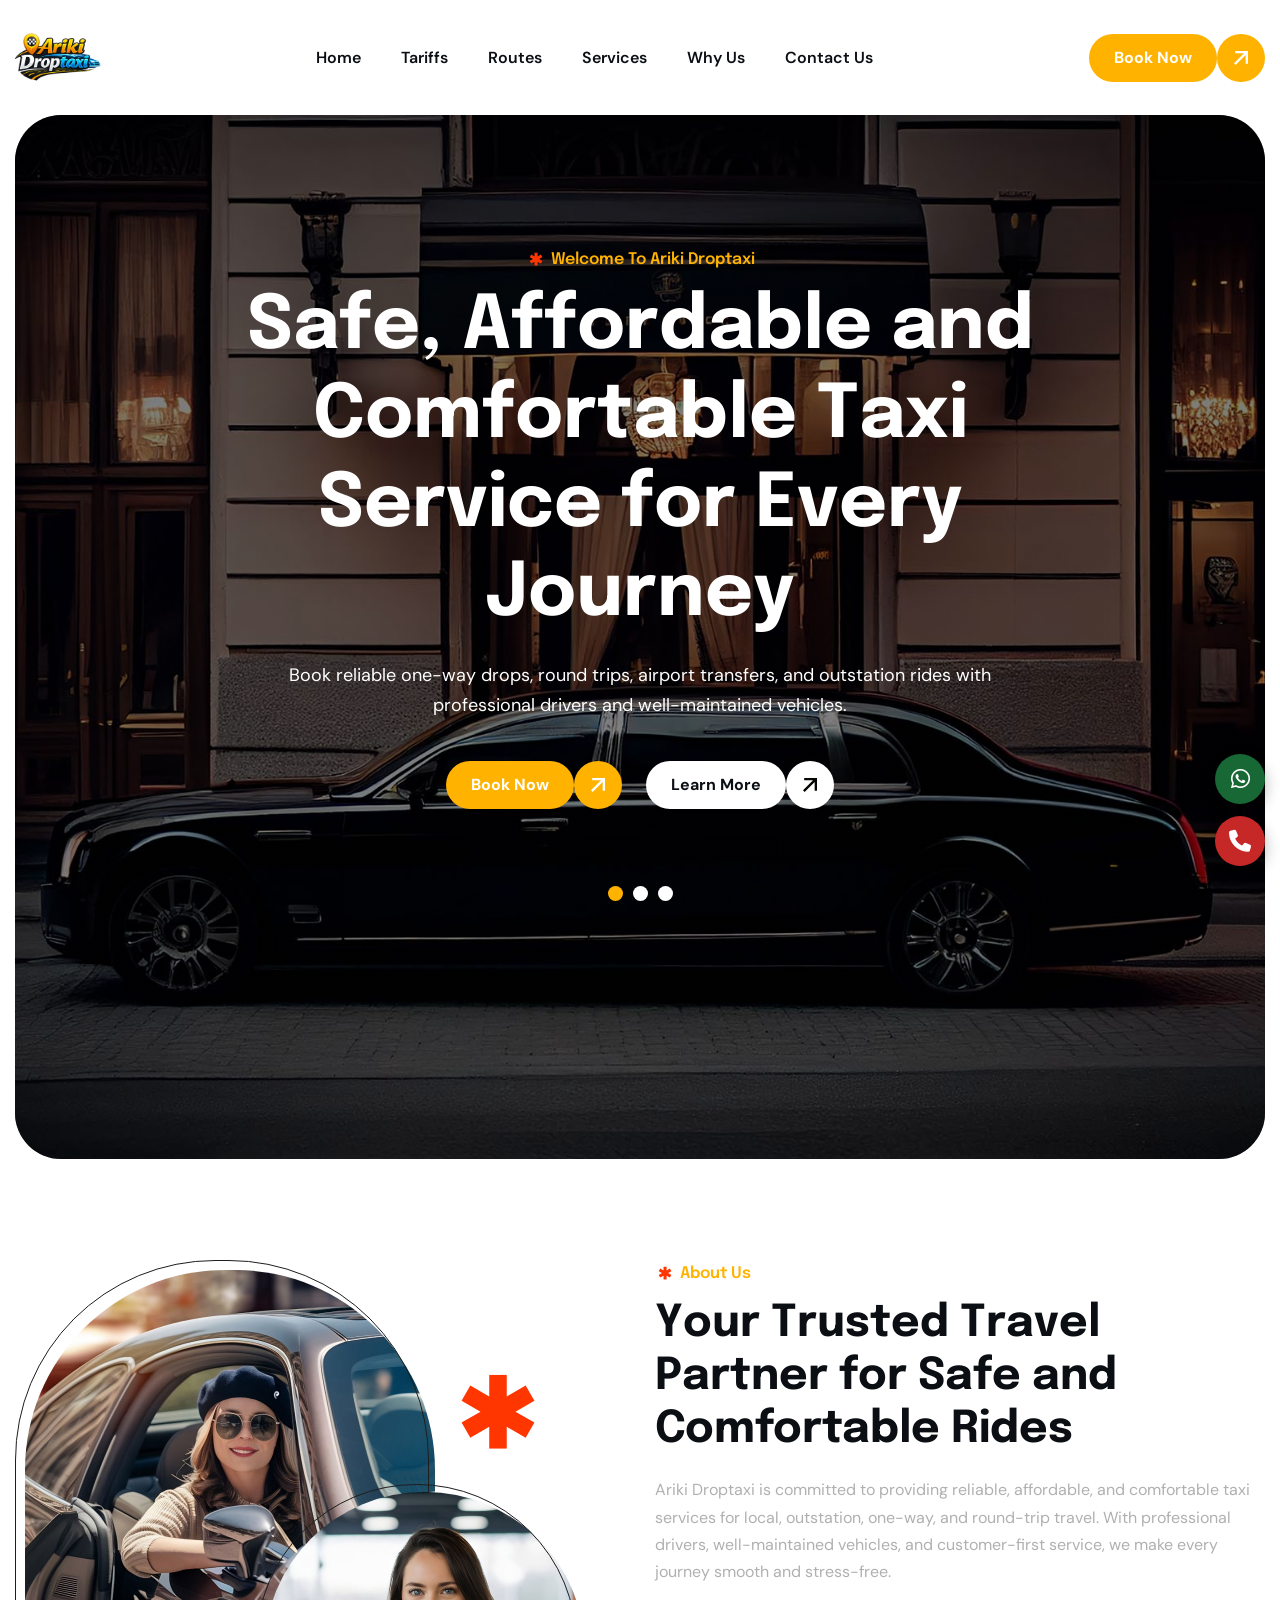
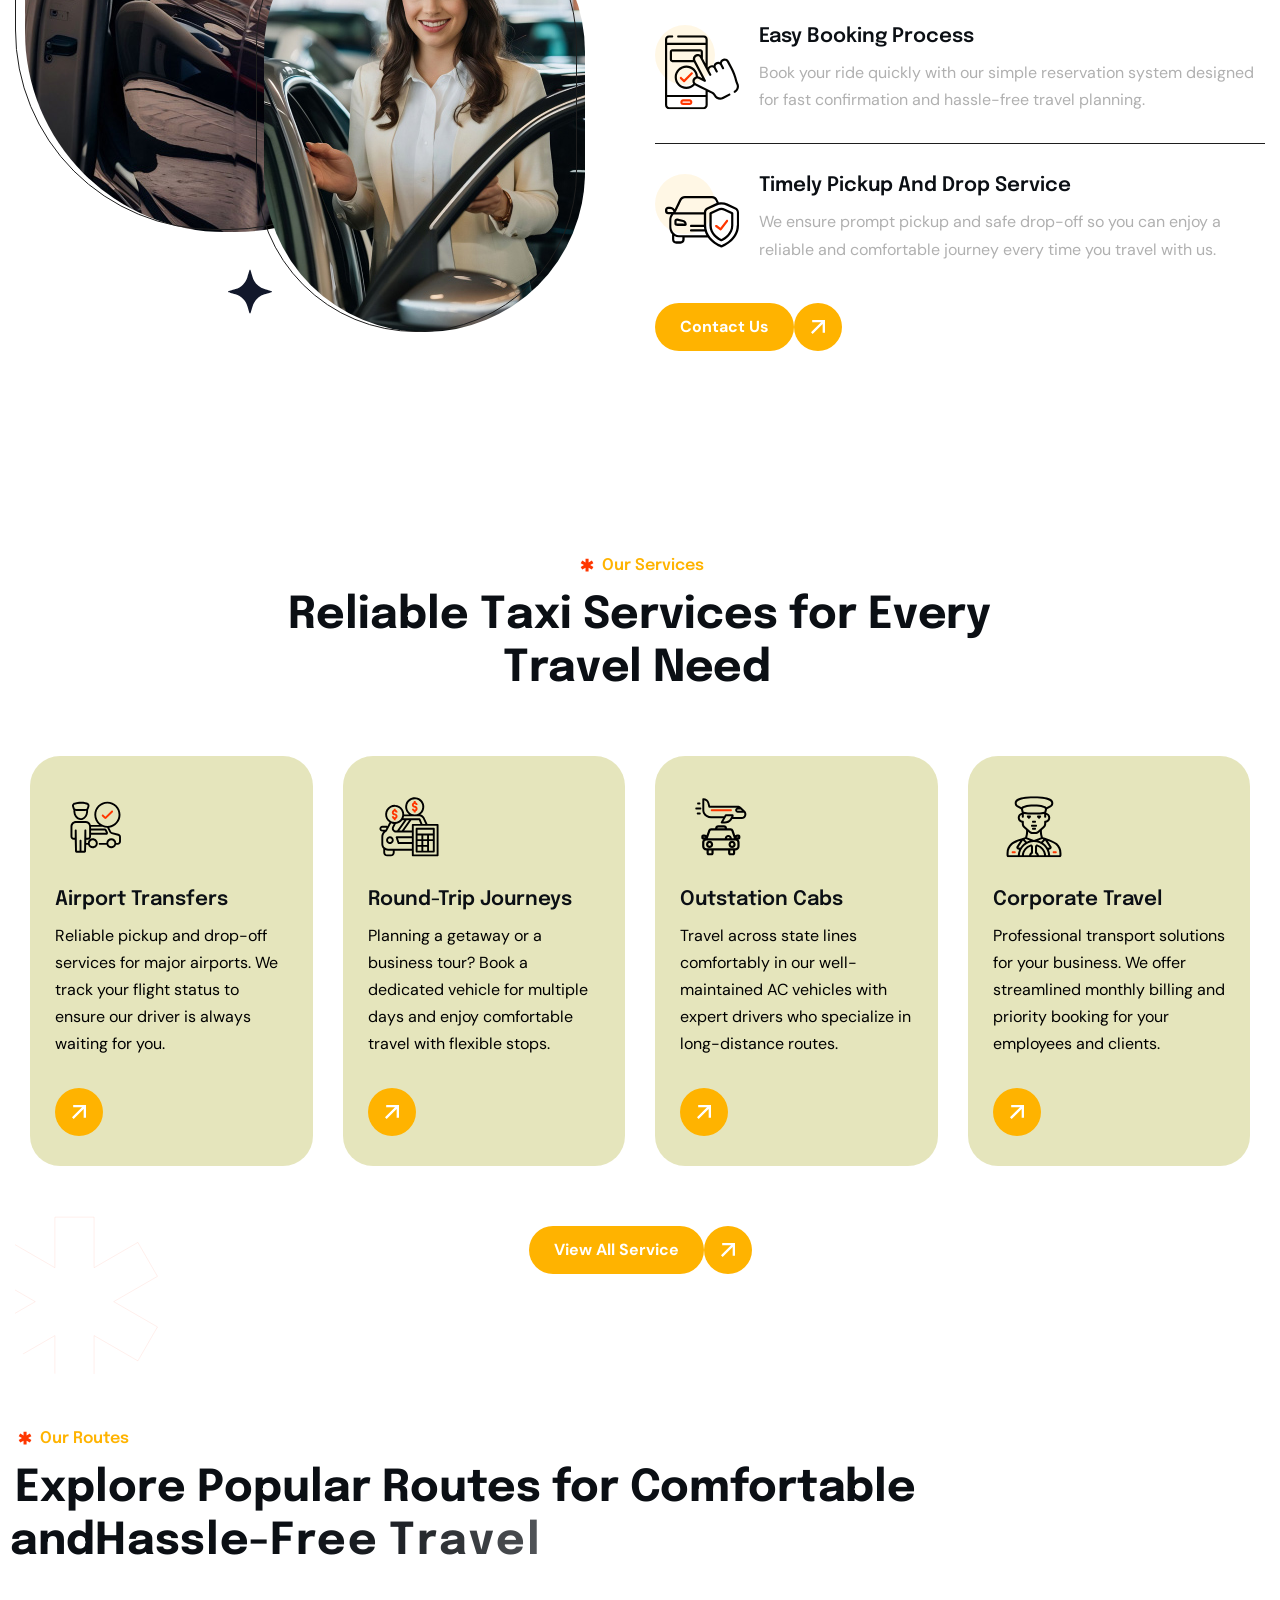
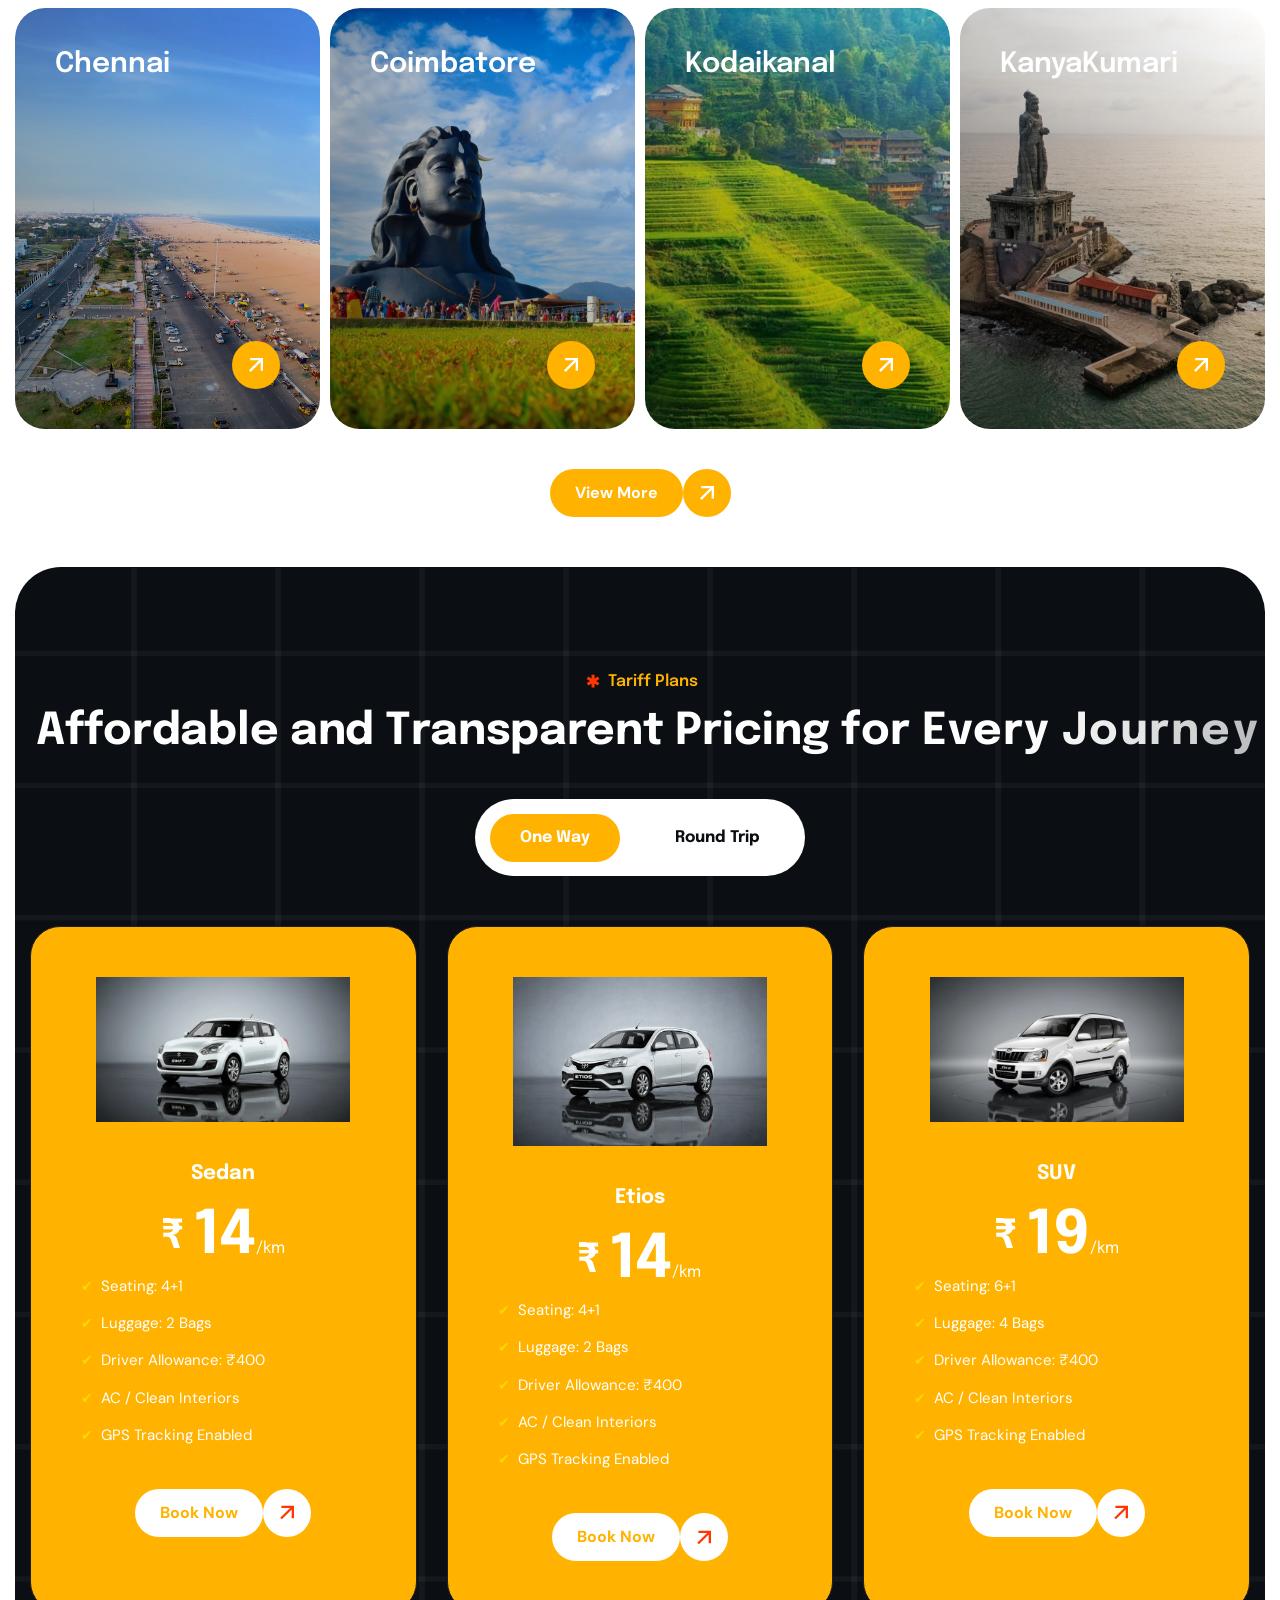
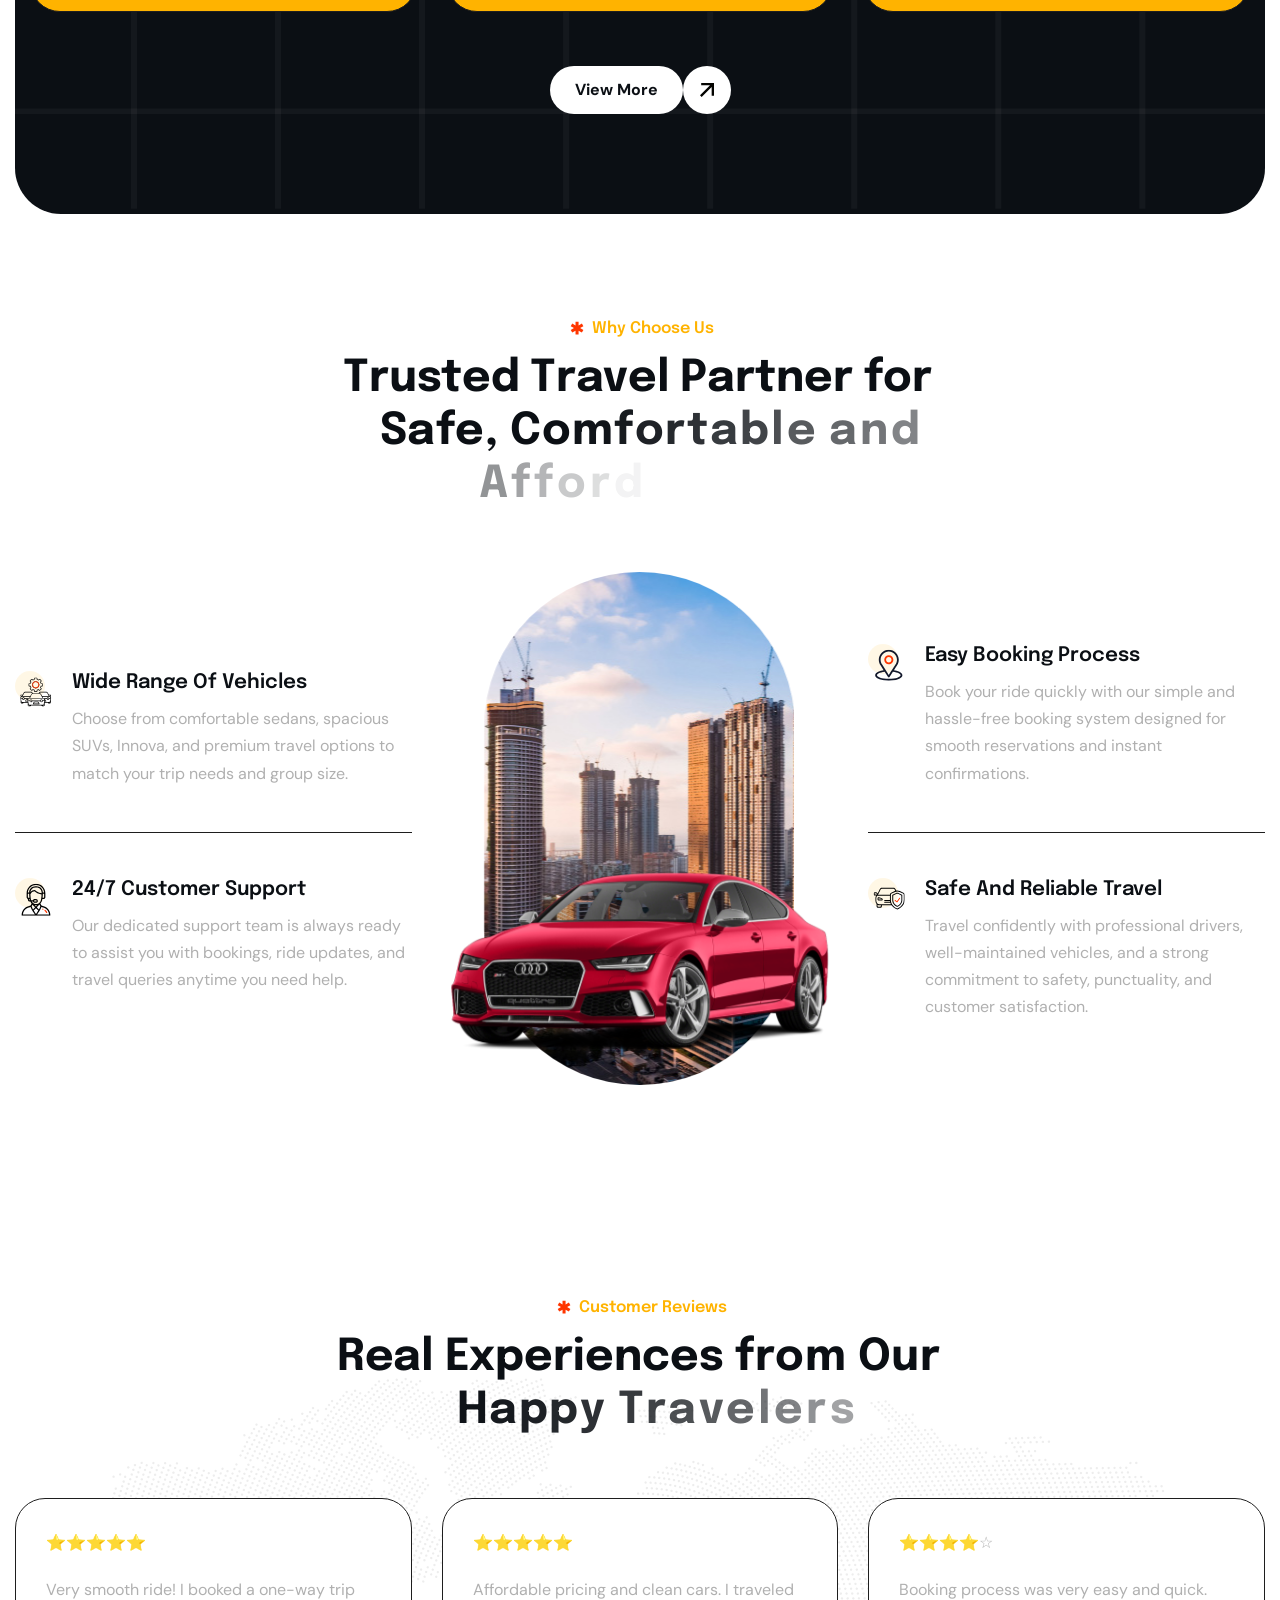
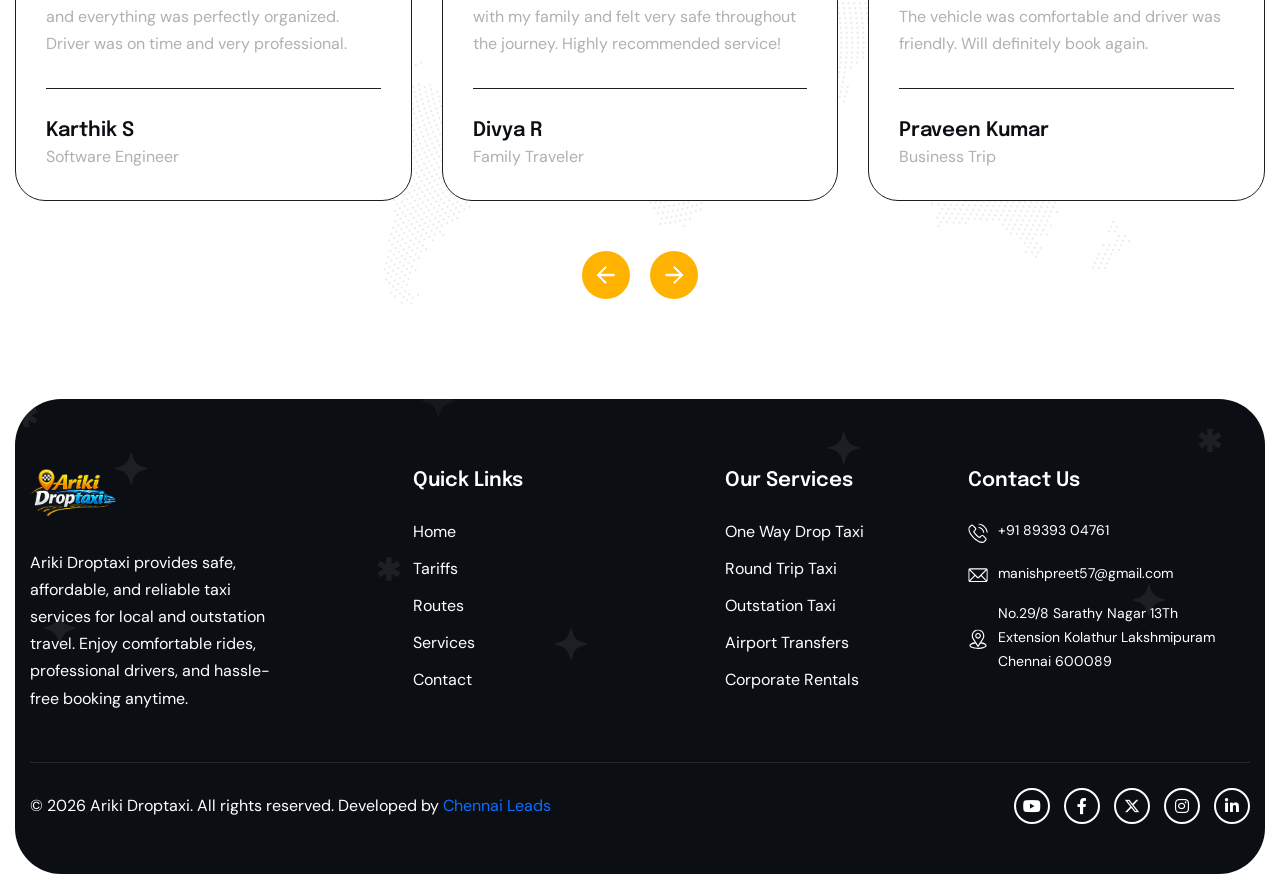
==== commit fe5dbb23: "Update index.html" ====
--- a/index.html
+++ b/index.html
@@ -39,7 +39,7 @@
     .floating-contact {
   position: fixed;
   right: 15px;
-  top: 50%;
+  top: 90%;
   transform: translateY(-50%);
   z-index: 9999;
 
@@ -1348,4 +1348,4 @@
 </body>
 
 <!-- Mirrored from html.awaikenthemes.com/novaride/light/index-3.html by HTTrack Website Copier/3.x [XR&CO'2014], Thu, 09 Apr 2026 07:12:23 GMT -->
-</html>+</html>
